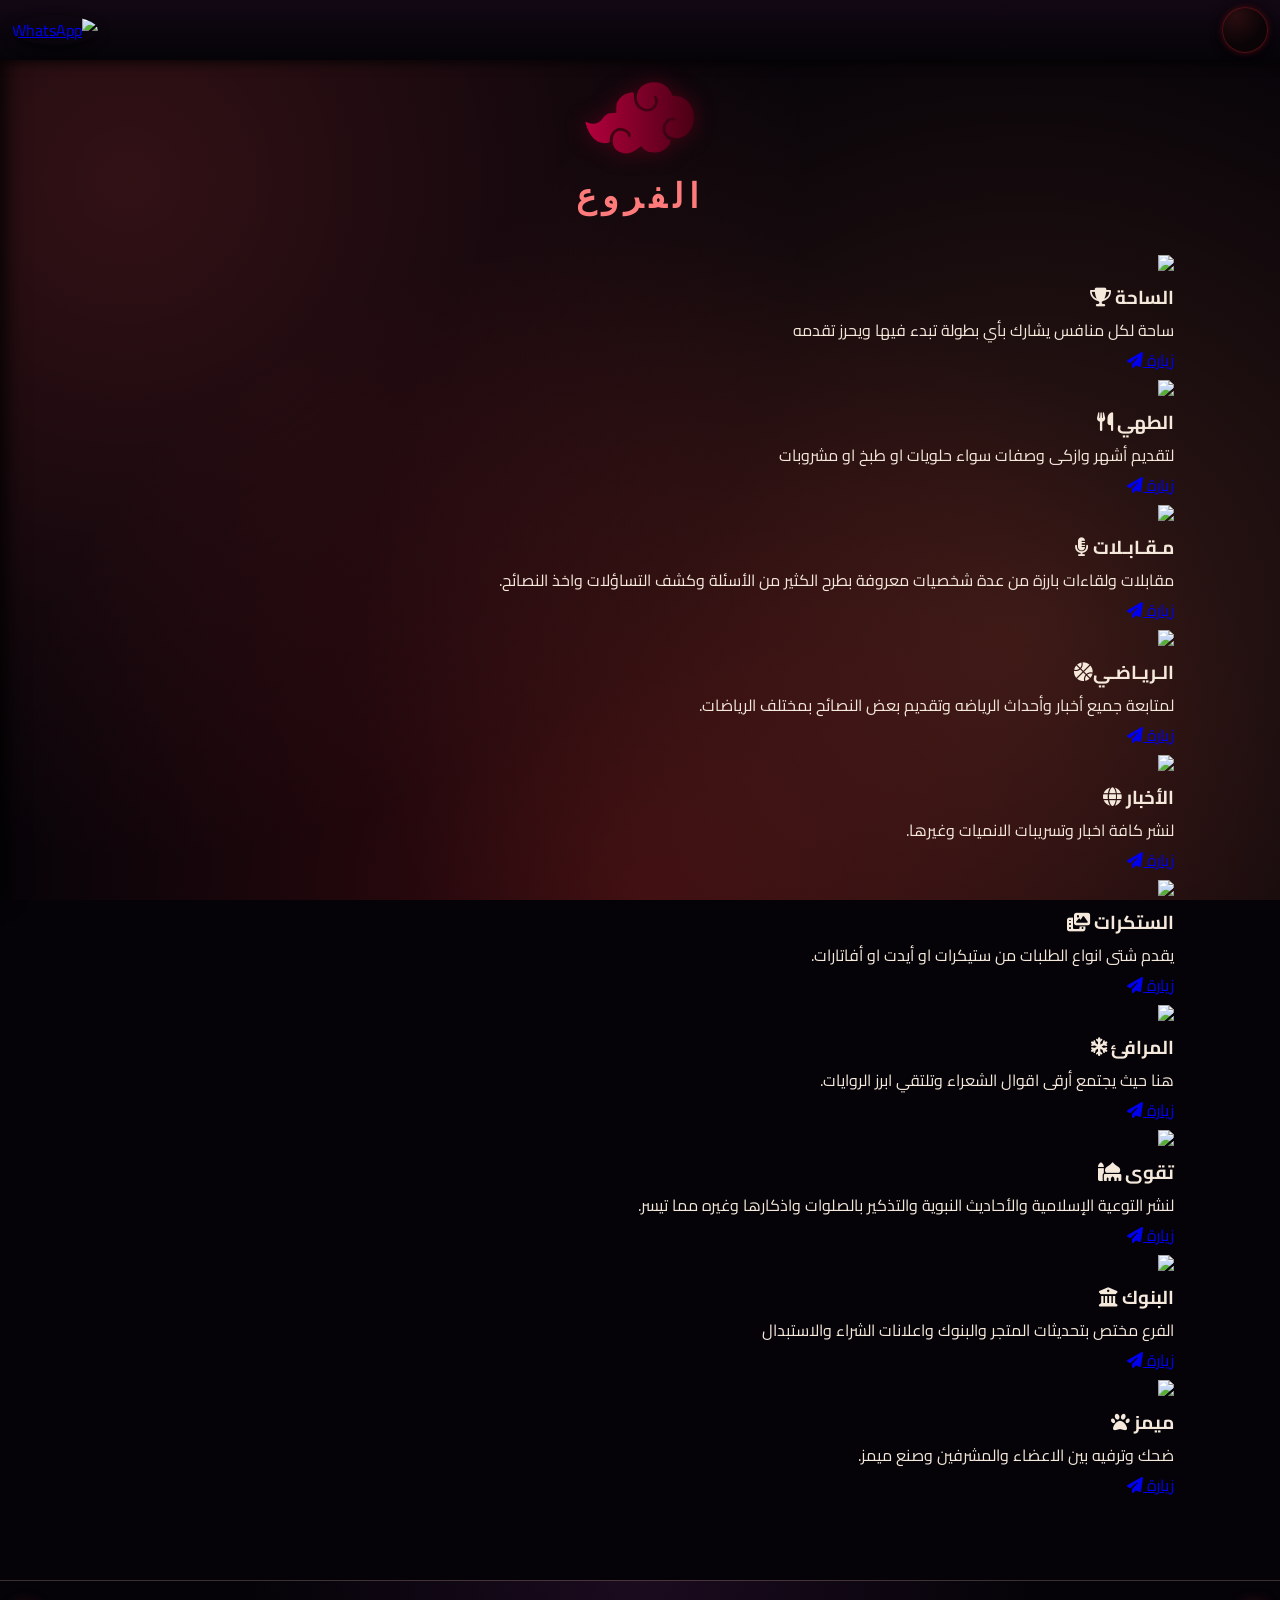
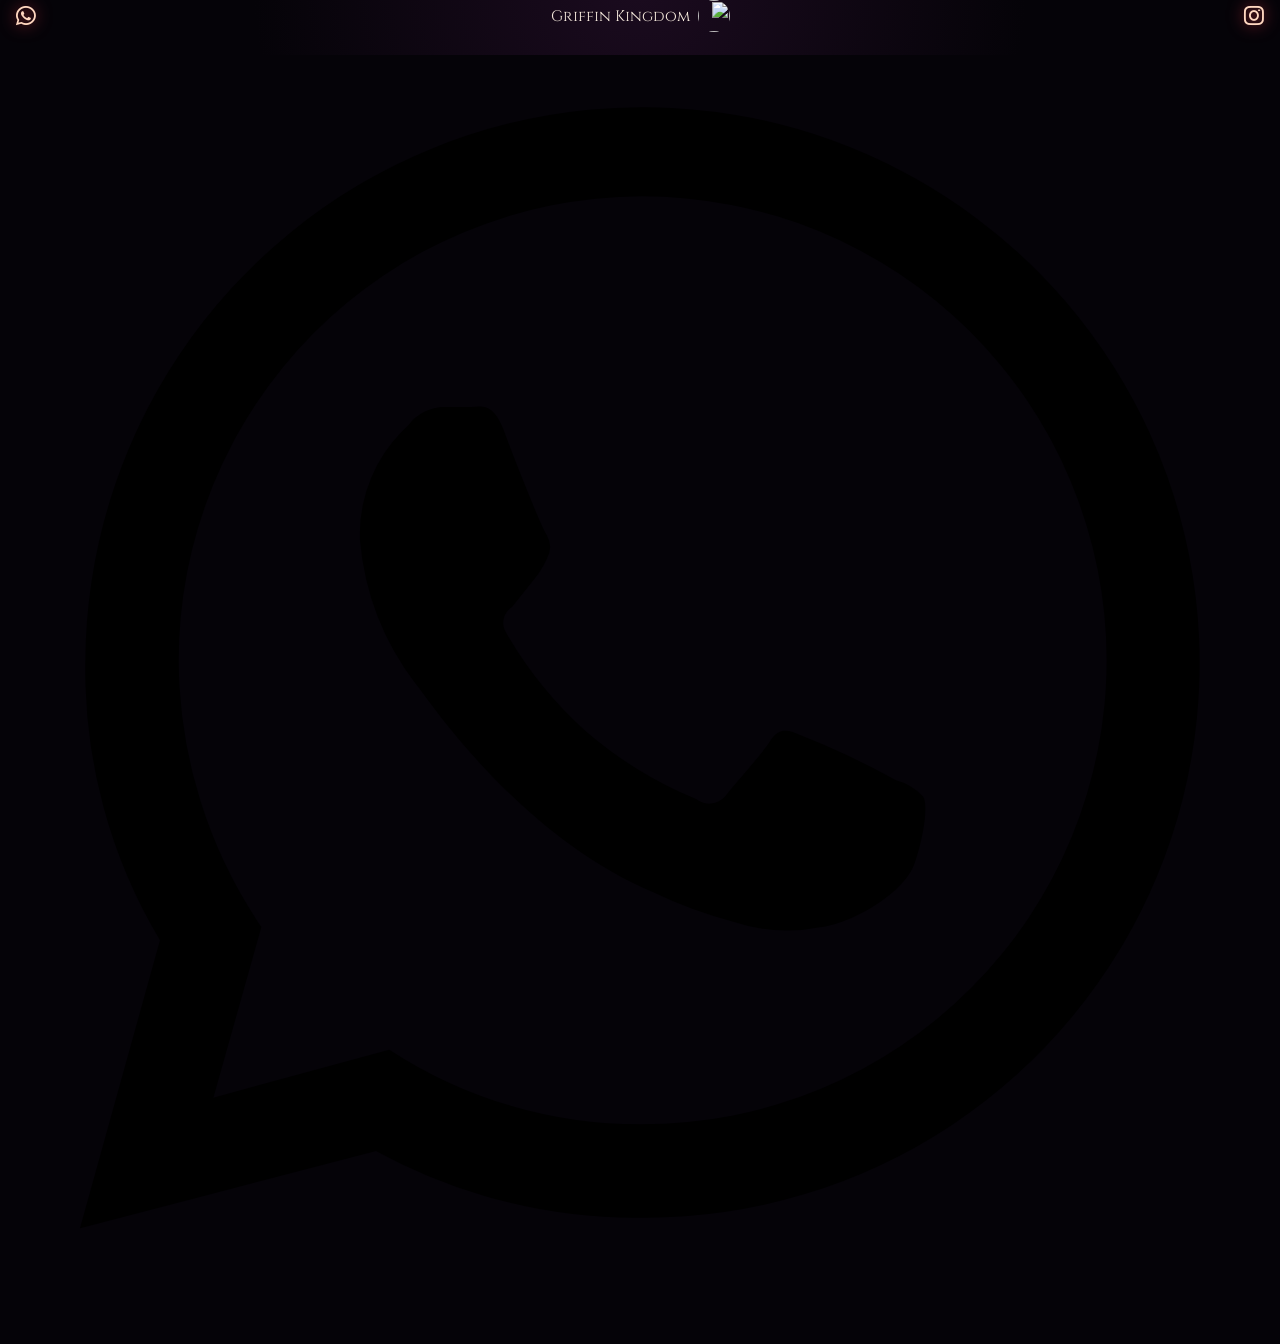
==== branches.html @ 8bc4d612 "Add files via upload" ====
<!DOCTYPE html>
<html lang="ar" dir="rtl">
<head>
  <meta charset="UTF-8" />
  <title>فروعنا - Griffin Kingdom</title>
  <meta name="viewport" content="width=device-width, initial-scale=1.0" />

  <link href="https://fonts.googleapis.com/css2?family=Cinzel:wght@400;700;900&family=Cairo:wght@300;500;700&display=swap" rel="stylesheet">
  <link rel="stylesheet" href="https://cdnjs.cloudflare.com/ajax/libs/font-awesome/6.5.1/css/all.min.css">
  <link rel="stylesheet" href="style.css" />
  
  <link href="https://fonts.googleapis.com/css2?family=Cairo:wght@300;500;700&display=swap" rel="stylesheet">
  
  <link href="https://fonts.googleapis.com/css2?family=Cinzel:wght@400;700;900&display=swap" rel="stylesheet">
  
  <link href="https://fonts.googleapis.com/css2?family=Tajawal:wght@400;500;600;700&display=swap" rel="stylesheet">
  
  <link href="https://fonts.googleapis.com/css2?family=IBM+Plex+Sans+Arabic:wght@300;400;500;600;700&display=swap" rel="stylesheet">
</head>
<body>

  <!-- خلفية الشرار -->
  <canvas id="embers-canvas"></canvas>

  <!-- الشريط العلوي -->
  <header class="top-bar">

  <!-- زر القائمة يمين -->
  <button id="menu-toggle" class="icon-btn ancient-btn">
    <span class="bar"></span><span class="bar"></span><span class="bar"></span>
  </button>

  <!-- الشعار في المنتصف -->
  <!-- شعار SVG الجديد -->
<div class="top-logo-svg-wrapper">
  <svg class="top-logo-svg" viewBox="0 0 677 369" xmlns="http://www.w3.org/2000/svg" preserveAspectRatio="xMidYMid meet">

    <g transform="translate(0,369) scale(0.1,-0.1)" fill="url(#griffinLogoGradient)" stroke="none">
      <!-- كل الـ paths هنا -->
      <path d="M1065 3261 c23 -106 106 -252 189 -331 25 -24 42 -48 39 -56 -3 -8 0
-14 6 -14 6 0 11 -9 11 -21 0 -19 -4 -20 -47 -15 -53 6 -110 9 -163 7 l-35 -2
26 -14 c27 -15 43 -40 34 -54 -8 -14 -117 -32 -175 -30 -72 2 -148 -17 -185
-47 -24 -19 -26 -22 -8 -18 26 7 91 -12 116 -34 17 -15 24 -52 9 -52 -4 0 -31
-20 -61 -44 -30 -25 -69 -47 -89 -51 -37 -7 -102 -50 -102 -67 0 -7 15 -8 38
-5 79 13 83 -39 7 -87 -89 -56 -210 -186 -137 -147 29 15 92 14 92 -1 0 -7
-16 -35 -35 -63 -20 -27 -43 -61 -52 -75 -10 -14 -30 -40 -46 -59 -53 -62
-118 -211 -124 -282 l-5 -64 27 41 c43 64 107 93 134 61 13 -17 0 -132 -23
-196 -19 -52 -20 -190 -2 -241 l13 -34 6 33 c9 43 44 101 62 101 20 0 35 -54
50 -188 14 -118 41 -208 72 -242 11 -12 13 -10 13 13 0 34 25 97 39 97 13 0
44 -45 65 -95 38 -88 68 -142 102 -182 41 -49 58 -55 44 -17 -15 38 -12 84 5
90 10 4 49 -28 116 -95 55 -56 119 -111 141 -122 l41 -21 -7 24 c-3 12 -9 36
-13 52 -5 26 -4 28 13 21 10 -4 41 -14 68 -21 27 -8 64 -23 83 -34 40 -23 147
-60 176 -60 20 0 20 1 -1 23 -38 40 -29 46 61 41 45 -2 100 -8 122 -14 46 -11
128 -13 138 -3 4 3 -2 12 -13 20 -26 18 -26 33 0 33 19 0 116 29 165 49 78 32
128 45 181 49 57 3 64 1 97 -27 22 -20 37 -44 41 -67 6 -28 10 -33 20 -25 23
19 56 125 56 177 -1 55 -14 124 -27 133 -4 3 -9 20 -10 36 -6 75 -12 117 -23
151 -8 22 -10 65 -8 105 3 38 2 66 -3 63 -4 -2 -1 18 7 46 8 28 13 54 10 58
-5 9 28 142 43 169 23 43 76 82 116 85 l40 3 -39 24 c-43 27 -126 32 -153 9
-13 -10 -18 -8 -34 11 -25 30 -24 41 2 41 12 0 19 5 17 13 -7 19 -32 14 -42
-8 -6 -15 -19 -21 -48 -21 -25 -1 -47 -9 -62 -23 -24 -22 -79 -28 -106 -11
-24 15 -2 24 27 11 24 -10 26 -10 11 2 -27 21 -22 24 31 19 43 -4 49 -2 54 17
6 25 -3 33 -23 20 -18 -11 -43 -12 -36 -1 8 13 -197 2 -226 -13 -16 -8 -26 -9
-25 -3 1 6 -4 13 -11 15 -7 3 -10 -1 -7 -9 4 -10 -17 -14 -96 -16 -103 -2
-162 9 -230 43 l-34 18 19 -22 c11 -11 25 -21 32 -21 7 0 15 -8 19 -19 3 -11
23 -23 51 -31 24 -7 47 -17 50 -21 3 -5 14 -9 25 -9 12 0 17 4 13 11 -3 6 0
15 7 20 22 14 33 10 19 -6 -10 -12 -9 -15 6 -16 11 0 4 -6 -16 -13 -65 -23
-165 25 -233 112 -37 48 -36 18 2 -56 37 -71 71 -109 143 -155 31 -19 59 -40
62 -46 4 -6 25 -11 47 -11 21 0 39 -4 39 -9 0 -5 9 -11 20 -14 11 -3 23 -13
26 -24 4 -10 13 -25 20 -33 19 -22 27 -147 11 -157 -7 -4 -17 -26 -22 -48 -6
-22 -14 -40 -20 -40 -5 0 -23 -9 -39 -20 -15 -10 -43 -20 -60 -21 -17 -2 -43
-7 -56 -12 -29 -11 -172 -3 -165 9 3 4 -20 13 -50 19 -30 6 -61 18 -69 26 -8
8 -20 14 -26 14 -6 0 -8 5 -5 10 3 6 1 10 -6 10 -19 0 -79 44 -76 55 2 5 -18
27 -45 48 -26 21 -45 43 -42 48 3 6 -6 28 -20 50 -15 22 -24 44 -21 49 3 5 -6
28 -21 51 -18 29 -22 44 -15 49 9 5 9 18 0 51 -6 24 -13 69 -15 99 -2 30 -6
60 -9 67 -2 6 0 13 5 15 4 2 10 23 12 48 3 28 9 44 16 43 7 -2 12 8 12 21 0
36 18 78 30 71 7 -4 20 14 32 43 12 28 26 48 33 46 6 -3 26 16 44 41 22 31 38
44 48 41 8 -4 31 7 51 22 53 41 61 45 75 34 9 -7 40 -1 104 21 74 25 98 29
120 21 37 -13 35 -24 -13 -52 l-39 -24 88 6 c72 5 87 4 87 -8 0 -8 -4 -18 -10
-21 -27 -17 -4 -22 48 -10 31 8 58 10 60 5 2 -4 17 -4 35 1 53 16 102 2 147
-42 48 -47 54 -82 24 -141 -14 -27 -14 -28 12 -18 58 22 118 66 155 112 21 28
39 54 39 59 0 5 5 8 11 7 6 -2 21 10 32 25 18 24 22 42 22 107 0 69 -3 81 -22
98 -13 11 -23 30 -24 43 0 13 -4 33 -9 44 -8 18 -9 17 -9 -7 -1 -24 -5 -28
-32 -28 -16 0 -28 4 -25 9 3 5 -5 16 -19 25 -14 9 -25 22 -25 28 0 6 -11 26
-25 44 -14 18 -25 42 -25 53 0 23 -16 28 -23 9 -5 -14 -37 52 -37 75 0 10 -9
13 -28 11 -31 -3 -61 27 -77 75 -5 17 -9 20 -15 11 -6 -10 -17 -6 -45 18 -19
18 -41 32 -48 32 -7 0 -8 -3 -2 -8 6 -4 21 -20 35 -37 l25 -29 -43 33 c-46 36
-62 59 -62 90 0 14 -6 21 -20 21 -23 0 -26 -10 -7 -29 16 -17 -92 36 -116 57
-9 8 -29 17 -43 18 -14 2 -53 19 -86 38 -32 20 -56 30 -52 23 4 -6 -2 -3 -14
7 -25 22 -28 30 -8 23 8 -3 -2 17 -22 44 l-37 49 -3 -33 c-3 -35 52 -167 69
-167 12 0 59 -49 59 -62 0 -4 -12 -6 -27 -3 -24 5 -24 4 6 -10 45 -20 37 -26
-16 -12 -36 9 -46 18 -63 54 -11 24 -24 43 -29 43 -15 0 -22 -18 -10 -25 5 -4
8 -13 5 -21 -3 -8 1 -14 11 -14 9 0 14 -3 10 -6 -9 -9 -68 7 -61 17 3 5 -2 9
-10 9 -8 0 -21 12 -28 28 -8 17 -36 39 -77 61 -64 34 -189 150 -245 226 l-28
40 7 -34z m590 -271 c3 -6 -1 -7 -9 -4 -18 7 -21 14 -7 14 6 0 13 -4 16 -10z
m48 -69 c13 -11 17 -24 13 -43 -3 -15 -1 -30 4 -33 6 -3 10 -11 10 -16 0 -6
-17 -1 -37 11 -28 15 -44 35 -61 73 -12 29 -22 56 -22 60 0 9 63 -26 93 -52z
m56 -1 c38 -19 90 -71 92 -93 6 -43 7 -77 3 -77 -3 0 -27 14 -54 32 -40 26
-50 39 -55 68 -3 20 -12 49 -20 63 -17 32 -15 33 34 7z m137 -91 c8 -17 13
-36 11 -42 -3 -10 -47 62 -47 78 0 13 21 -8 36 -36z m54 -54 c11 -13 10 -14
-4 -9 -9 3 -16 10 -16 15 0 13 6 11 20 -6z m120 -30 c19 -19 31 -35 26 -35 -4
0 -23 16 -43 35 -20 19 -32 35 -26 35 5 0 24 -16 43 -35z m-54 8 c20 -27 16
-38 -6 -18 -20 18 -26 35 -14 35 4 0 13 -8 20 -17z m30 -69 c10 -7 17 -14 14
-17 -3 -3 -15 -1 -26 6 -61 36 -93 59 -97 71 -3 8 16 0 42 -18 27 -17 57 -36
67 -42z m-354 -10 c26 -13 53 -21 60 -19 17 7 56 -21 45 -31 -15 -15 -191 60
-218 93 -13 15 33 -3 113 -43z m202 41 c4 -13 2 -14 -14 -5 -23 13 -26 20 -6
20 8 0 16 -7 20 -15z m-797 -11 c-3 -3 -12 -4 -19 -1 -8 3 -5 6 6 6 11 1 17
-2 13 -5z m984 -11 c13 -16 12 -17 -3 -4 -17 13 -22 21 -14 21 2 0 10 -8 17
-17z m-1021 3 c0 -2 -9 -6 -20 -9 -11 -3 -18 -1 -14 4 5 9 34 13 34 5z m1133
-74 c10 -5 40 -63 35 -68 -2 -2 -21 19 -41 46 -21 28 -42 50 -47 50 -6 0 -10
9 -10 21 0 18 4 16 28 -13 15 -18 30 -35 35 -36z m-40 0 c9 -8 17 -23 17 -34
0 -10 5 -18 10 -18 6 0 10 -7 10 -16 0 -13 -2 -13 -13 -2 -7 7 -21 25 -31 40
-10 15 -21 26 -26 23 -4 -2 -17 9 -29 26 l-23 30 34 -17 c18 -9 41 -23 51 -32z
m-738 32 c22 -9 0 -24 -34 -24 -20 0 -21 2 -11 15 14 17 21 18 45 9z m-375
-16 c0 -11 -12 -10 -30 2 -12 7 -10 9 8 7 12 0 22 -5 22 -9z m58 5 c-10 -2
-26 -2 -35 0 -10 3 -2 5 17 5 19 0 27 -2 18 -5z m97 -3 c3 -6 -1 -7 -9 -4 -18
7 -21 14 -7 14 6 0 13 -4 16 -10z m96 -47 c-40 -17 -51 -10 -26 17 14 16 21
17 39 8 20 -11 20 -12 -13 -25z m-51 13 c0 -3 -4 -8 -10 -11 -5 -3 -10 -1 -10
4 0 6 5 11 10 11 6 0 10 -2 10 -4z m-60 -36 c-20 -13 -33 -13 -25 0 3 6 14 10
23 10 15 0 15 -2 2 -10z m30 -84 c-7 -39 -15 -65 -17 -58 -3 7 1 45 8 85 6 39
14 66 17 58 2 -8 -1 -46 -8 -85z m750 84 c0 -5 6 -10 13 -10 7 0 23 -13 35
-30 14 -18 40 -35 70 -45 36 -12 39 -14 13 -10 -43 6 -101 42 -101 61 0 9 -5
12 -10 9 -6 -4 -8 -11 -5 -16 8 -12 3 -11 -36 6 -28 11 -30 14 -12 15 16 0 21
4 17 15 -4 8 -1 15 5 15 6 0 11 -4 11 -10z m-800 -20 c12 -8 9 -10 -13 -10
-16 0 -26 4 -22 10 8 12 16 12 35 0z m200 6 c0 -3 -4 -8 -10 -11 -5 -3 -10 -1
-10 4 0 6 5 11 10 11 6 0 10 -2 10 -4z m758 -14 c3 -9 -2 -13 -14 -10 -9 1
-19 9 -22 16 -3 9 2 13 14 10 9 -1 19 -9 22 -16z m-440 -33 c42 -1 68 -4 57
-7 l-20 -5 20 -9 c13 -5 -2 -7 -42 -3 -34 2 -77 12 -95 20 -18 8 -25 13 -15
10 10 -3 53 -6 95 -6z m613 -6 c13 -16 12 -17 -3 -4 -10 7 -18 15 -18 17 0 8
8 3 21 -13z m-26 -13 c-3 -5 5 -10 17 -12 12 -2 23 -9 26 -15 7 -22 -21 -14
-58 16 -34 29 -34 29 -7 24 15 -3 25 -9 22 -13z m-1209 -26 c-4 -9 -9 -15 -11
-12 -3 3 -3 13 1 22 4 9 9 15 11 12 3 -3 3 -13 -1 -22z m71 6 c-31 -25 -36
-25 -30 -2 2 10 15 19 30 20 l26 2 -26 -20z m1228 -44 c11 -8 26 -12 35 -9 12
4 12 3 1 -5 -9 -7 -10 -12 -2 -16 6 -4 11 -12 11 -17 0 -6 -14 1 -31 15 -17
14 -35 26 -40 26 -5 0 -9 5 -9 10 0 14 13 12 35 -4z m-191 -11 c4 -13 2 -14
-14 -5 -23 13 -26 20 -6 20 8 0 16 -7 20 -15z m-1104 -7 c0 -20 -16 -41 -28
-37 -6 3 -6 13 -1 27 9 23 29 30 29 10z m1193 -9 c4 -16 3 -18 -9 -8 -7 6 -11
15 -8 20 8 13 11 11 17 -12z m-1269 -136 c12 -10 29 -38 37 -63 9 -27 23 -49
37 -56 19 -9 20 -13 8 -17 -10 -4 -22 3 -32 18 -9 14 -23 25 -30 25 -8 0 -14
10 -14 22 0 12 -10 32 -21 44 -27 29 -38 89 -25 134 11 34 11 34 14 -27 2 -51
7 -66 26 -80z m836 127 c0 -12 -66 -30 -105 -29 -23 1 -18 4 23 14 30 7 56 16
59 19 10 9 23 7 23 -4z m-572 -45 c-3 -3 -9 2 -12 12 -6 14 -5 15 5 6 7 -7 10
-15 7 -18z m62 21 c0 -3 -4 -8 -10 -11 -5 -3 -10 -1 -10 4 0 6 5 11 10 11 6 0
10 -2 10 -4z m-80 -56 c-6 -11 -13 -20 -16 -20 -2 0 0 9 6 20 6 11 13 20 16
20 2 0 0 -9 -6 -20z m669 17 c-2 -1 -13 -9 -24 -17 -19 -14 -19 -14 -6 3 7 9
18 17 24 17 6 0 8 -1 6 -3z m-1008 -68 c-13 -11 -26 -17 -29 -14 -8 8 20 35
37 35 12 -1 11 -5 -8 -21z m-10 -142 c-10 -9 -11 -8 -5 6 3 10 9 15 12 12 3
-3 0 -11 -7 -18z m198 -69 c-1 -24 -3 -27 -6 -10 -2 12 -9 22 -14 22 -5 0 -9
5 -9 10 0 6 7 10 15 10 11 0 15 -10 14 -32z m-52 -120 c-3 -8 -6 -5 -6 6 -1
11 2 17 5 13 3 -3 4 -12 1 -19z m23 -53 c0 -5 -5 -3 -10 5 -5 8 -10 20 -10 25
0 6 5 3 10 -5 5 -8 10 -19 10 -25z m993 -86 c-8 -8 -16 -8 -30 0 -17 11 -17
11 2 9 13 -2 19 2 17 12 -3 12 -1 13 9 3 10 -10 10 -16 2 -24z m97 11 c-14
-11 -34 -20 -44 -20 -18 0 -18 1 -3 18 9 10 29 18 44 20 l28 2 -25 -20z
m-1117 -20 c3 -11 1 -18 -4 -14 -5 3 -9 12 -9 20 0 20 7 17 13 -6z m897 -4 c0
-11 -19 -15 -25 -6 -3 5 1 10 9 10 9 0 16 -2 16 -4z m87 -13 c7 -19 -32 -34
-59 -23 -22 10 -22 10 -1 6 13 -2 28 3 35 12 10 12 10 14 1 8 -8 -4 -13 -2
-13 4 0 15 32 9 37 -7z m-906 -21 c16 -28 16 -29 -7 -24 -17 3 -24 11 -24 28
0 32 11 30 31 -4z m988 17 c22 -8 29 -14 21 -19 -14 -9 -67 6 -76 21 -7 12 16
11 55 -2z m261 -49 c-19 -10 -46 -17 -60 -14 -14 2 -19 1 -12 -2 17 -8 15 -27
-3 -21 -8 4 -17 2 -20 -3 -3 -4 1 -10 7 -12 17 -6 -50 -83 -71 -83 -9 0 -22
12 -29 28 -7 15 -24 35 -38 43 -13 9 -22 20 -19 24 6 10 55 4 68 -9 6 -6 15
-11 21 -11 6 0 5 5 -1 11 -20 20 41 62 80 57 18 -3 43 -2 57 3 46 13 55 8 20
-11z m-457 -7 c-7 -2 -21 -2 -30 0 -10 3 -4 5 12 5 17 0 24 -2 18 -5z m157
-28 c22 -11 30 -12 34 -2 3 6 3 2 0 -10 -3 -13 -1 -23 5 -23 6 0 11 -5 11 -12
0 -6 -12 0 -27 15 -16 14 -39 30 -53 36 -14 5 -19 10 -12 10 7 1 26 -6 42 -14z
m-983 -81 c-5 -5 -57 68 -57 81 0 4 14 -11 31 -34 17 -24 29 -45 26 -47z m43
9 c0 9 5 17 10 17 6 0 10 -8 10 -17 0 -14 2 -15 9 -5 6 10 10 10 20 -1 10 -12
5 -16 -26 -20 -45 -5 -49 -3 -56 43 l-6 35 19 -35 c12 -22 19 -29 20 -17z
m1029 3 c-3 -3 -11 5 -18 17 -13 21 -12 21 5 5 10 -10 16 -20 13 -22z m-1239
-48 c0 -18 -2 -20 -9 -8 -6 8 -7 18 -5 22 9 14 14 9 14 -14z m1238 -3 c-3 -3
-9 2 -12 12 -6 14 -5 15 5 6 7 -7 10 -15 7 -18z m-998 -88 c0 6 -5 15 -11 18
-6 4 -8 13 -5 20 2 7 0 17 -6 23 -24 24 38 -2 65 -26 l27 -26 -22 -13 c-13 -7
-32 -12 -43 -13 -23 0 -88 63 -98 95 -4 11 16 -5 43 -35 27 -30 50 -50 50 -43z
m1250 59 c0 -2 -9 -6 -20 -9 -11 -3 -18 -1 -14 4 5 9 34 13 34 5z m-1450 -33
c-16 -43 -33 -73 -41 -73 -5 0 4 23 18 50 29 55 38 64 23 23z m203 -86 c8 8
38 -17 32 -26 -2 -4 2 -8 10 -8 10 0 11 5 4 19 -11 21 1 24 20 6 11 -10 13
-10 7 0 -12 20 11 14 41 -12 l28 -25 -23 -23 -22 -23 -56 30 c-30 16 -62 40
-70 53 -15 22 -14 23 4 13 11 -6 22 -8 25 -4z m-166 -34 c-3 -10 -5 -4 -5 12
0 17 2 24 5 18 2 -7 2 -21 0 -30z m53 13 c0 -3 -4 -8 -10 -11 -5 -3 -10 -1
-10 4 0 6 5 11 10 11 6 0 10 -2 10 -4z m1128 -8 c8 -8 15 -8 27 2 15 12 16 10
9 -24 l-7 -39 33 5 c30 5 31 4 15 -9 -11 -7 -23 -13 -28 -13 -4 0 -5 -5 -1
-12 4 -7 3 -8 -4 -4 -14 9 -32 -33 -32 -72 0 -15 7 -38 16 -50 21 -31 9 -41
-17 -15 -24 23 -34 123 -12 123 10 0 30 77 21 84 -1 1 -14 10 -28 19 -13 9
-20 17 -14 17 5 0 15 -5 22 -12z m-1078 -29 c0 -5 -4 -9 -10 -9 -5 0 -10 7
-10 16 0 8 5 12 10 9 6 -3 10 -10 10 -16z m-73 -11 c-4 -12 -1 -29 6 -37 6 -9
7 -13 2 -8 -4 4 -16 0 -25 -8 -17 -15 -17 -13 -3 30 16 46 30 63 20 23z m326
-36 c27 -12 56 -22 65 -22 12 0 9 -7 -13 -25 -38 -31 -43 -31 -55 0 -5 14 -13
24 -17 23 -19 -3 -43 16 -43 34 0 11 3 18 8 16 4 -2 29 -14 55 -26z m-273 -8
c0 -8 -4 -12 -10 -9 -5 3 -10 10 -10 16 0 5 5 9 10 9 6 0 10 -7 10 -16z m60
-5 c0 -15 -4 -19 -16 -15 -9 3 -18 6 -20 6 -2 0 -4 7 -4 15 0 8 9 15 20 15 14
0 20 -7 20 -21z m135 -19 c17 -8 32 -17 35 -20 3 -3 18 -12 33 -20 16 -8 24
-16 19 -18 -17 -5 -119 47 -126 64 -3 8 -2 13 2 12 4 -2 21 -10 37 -18z m-88
-47 c5 18 18 23 27 8 4 -5 0 -12 -6 -14 -9 -3 -4 -13 14 -29 15 -12 30 -36 33
-53 4 -23 3 -25 -4 -10 -13 31 -47 57 -68 53 -21 -4 -23 -47 -6 -161 13 -95
-10 -68 -27 31 l-12 73 -24 -16 c-39 -25 -43 -17 -10 19 22 22 37 53 46 92
l14 58 10 -35 c6 -23 11 -28 13 -16z m293 -14 c36 -11 37 -12 26 -41 -11 -30
-12 -30 -66 -24 -55 7 -116 36 -92 44 7 2 24 -3 37 -12 28 -18 39 -20 30 -6
-3 6 2 10 12 10 17 1 17 1 1 11 -10 5 -18 14 -18 19 0 13 24 13 70 -1z m90 7
c0 -2 -7 -7 -16 -10 -8 -3 -12 -2 -9 4 6 10 25 14 25 6z m310 -87 c-20 -48
-28 -33 -11 20 11 33 17 43 19 29 2 -11 -2 -33 -8 -49z m-232 21 c-29 -59 -65
-74 -135 -60 -38 8 -52 15 -45 22 7 7 20 7 42 0 33 -12 90 -6 90 9 0 5 -8 9
-18 9 -11 0 -27 9 -38 21 l-19 21 48 -7 c30 -5 47 -4 47 3 0 9 13 16 41 21 4
0 -2 -17 -13 -39z m100 -52 c-23 -23 -37 -28 -80 -28 -28 0 -48 3 -45 7 4 3
24 6 45 5 21 -1 47 5 58 13 10 9 15 15 9 14 -22 -3 -29 2 -15 11 12 8 9 10
-12 10 -40 0 -35 18 7 26 19 3 38 11 42 18 5 6 10 -1 14 -19 5 -25 1 -35 -23
-57z m-443 42 c3 -5 1 -10 -4 -10 -6 0 -11 5 -11 10 0 6 2 10 4 10 3 0 8 -4
11 -10z m1100 -20 c3 -5 1 -10 -4 -10 -6 0 -11 5 -11 10 0 6 2 10 4 10 3 0 8
-4 11 -10z m-1041 -36 c9 -8 14 -20 10 -25 -7 -12 -24 -1 -24 16 0 7 -10 16
-22 18 -23 4 -23 4 -1 6 12 0 29 -6 37 -15z m-75 -54 c0 -9 -4 -8 -9 5 -5 11
-9 27 -9 35 0 9 4 8 9 -5 5 -11 9 -27 9 -35z m1123 26 c12 12 15 -23 3 -39
-11 -15 -14 -12 -23 25 -9 36 -9 40 2 26 7 -10 15 -15 18 -12z m-1352 10 c0
-2 -7 -9 -15 -16 -13 -11 -14 -10 -9 4 5 14 24 23 24 12z m435 -6 c3 -5 1 -10
-4 -10 -6 0 -11 5 -11 10 0 6 2 10 4 10 3 0 8 -4 11 -10z m-35 -20 c23 -23 25
-30 8 -30 -14 0 -48 30 -48 42 0 14 19 9 40 -12z m766 8 c5 -8 1 -9 -11 -5
-11 5 -31 0 -51 -12 -19 -11 -34 -16 -34 -11 0 5 9 12 20 15 11 4 18 9 16 13
-2 4 9 8 25 9 15 1 31 -3 35 -9z m-319 -20 c-3 -8 -6 -5 -6 6 -1 11 2 17 5 13
3 -3 4 -12 1 -19z m-331 -20 c4 -5 -6 -8 -22 -6 -15 2 -29 8 -31 14 -5 14 44
6 53 -8z m89 1 c4 -6 5 -13 2 -16 -8 -7 -47 7 -47 18 0 13 37 11 45 -2z m391
-26 c-11 -11 -17 4 -9 23 7 18 8 18 11 1 2 -10 1 -21 -2 -24z m-196 17 c0 -5
-2 -10 -4 -10 -3 0 -8 5 -11 10 -3 6 -1 10 4 10 6 0 11 -4 11 -10z m-95 -10
c3 -5 2 -10 -4 -10 -5 0 -13 5 -16 10 -3 6 -2 10 4 10 5 0 13 -4 16 -10z
m-361 -16 c3 -8 2 -12 -4 -9 -6 3 -10 10 -10 16 0 14 7 11 14 -7z m106 -15
c12 -16 20 -32 17 -35 -2 -3 -14 11 -25 31 -26 43 -21 46 8 4z m433 19 c9 -7
25 -30 35 -50 l19 -37 -24 16 c-13 9 -22 22 -19 29 3 8 -1 14 -8 14 -7 0 -21
9 -31 20 -14 16 -15 20 -3 20 8 0 22 -6 31 -12z m508 -15 c11 -30 -2 -29 -25
3 -17 24 -17 26 -1 22 10 -1 21 -13 26 -25z m-832 -18 c19 -19 30 -35 25 -35
-5 0 -24 16 -43 35 -18 19 -29 35 -24 35 4 0 23 -16 42 -35z m-599 10 c0 -8
-4 -15 -10 -15 -5 0 -7 7 -4 15 4 8 8 15 10 15 2 0 4 -7 4 -15z m181 -81 c-5
-21 -9 -30 -10 -19 -1 24 10 67 15 62 3 -2 0 -22 -5 -43z m905 -18 c10 -8 15
-18 11 -22 -4 -4 -17 2 -29 14 -25 25 -13 30 18 8z"></path>
      <path d="M1340 1276 c0 -2 7 -7 16 -10 8 -3 12 -2 9 4 -6 10 -25 14 -25 6z"></path>
      <path d="M1437 1169 c7 -7 15 -10 18 -7 3 3 -2 9 -12 12 -14 6 -15 5 -6 -5z"></path>
      <path d="M2646 3139 c-16 -79 -13 -145 10 -201 13 -32 24 -69 24 -83 0 -17 12
-38 35 -59 19 -19 35 -43 35 -54 0 -13 11 -26 28 -34 16 -8 28 -23 30 -37 2
-13 20 -39 39 -57 19 -18 32 -38 28 -44 -19 -30 -115 8 -172 68 l-35 37 5 -30
c11 -58 48 -124 97 -174 28 -28 50 -55 50 -60 0 -6 9 -15 19 -21 11 -5 29 -23
41 -40 16 -23 19 -34 11 -49 -9 -17 -16 -18 -45 -10 -19 5 -47 16 -63 24 -15
8 -29 12 -32 10 -6 -7 44 -76 83 -113 19 -18 38 -41 41 -52 3 -10 15 -22 26
-25 10 -4 19 -13 19 -20 0 -8 11 -20 24 -27 28 -15 82 -78 68 -78 -6 0 -13
-12 -15 -27 -3 -24 -4 -23 -6 7 -1 39 -21 74 -52 91 -21 11 -21 9 -18 -118 2
-70 0 -133 -4 -140 -4 -7 -1 -26 8 -44 12 -23 14 -38 7 -59 -6 -15 -8 -68 -6
-116 5 -109 -4 -129 -40 -94 -15 13 -26 29 -26 37 0 7 -5 13 -11 13 -20 0 -4
-111 24 -166 13 -27 28 -59 31 -71 11 -34 -17 -29 -49 8 -14 17 -28 29 -31 27
-10 -11 10 -91 30 -121 40 -59 57 -121 55 -197 -3 -89 -15 -127 -65 -197 -52
-73 -91 -111 -137 -133 l-38 -17 30 -13 c30 -12 113 -10 189 6 25 5 32 3 32
-10 0 -17 25 -22 35 -6 3 5 12 7 19 4 7 -3 29 4 47 15 52 32 79 27 120 -21
l36 -42 29 43 c25 38 31 42 58 38 17 -2 46 -11 65 -18 21 -9 35 -10 38 -4 4
13 94 11 121 -4 29 -15 142 -13 171 3 24 13 24 14 -15 14 -47 1 -94 17 -94 33
0 7 7 8 18 4 45 -19 55 -16 22 8 -19 13 -48 43 -65 66 -17 23 -38 41 -50 41
-39 0 -90 20 -102 39 -13 21 -1 24 26 6 8 -5 25 -9 38 -10 37 -1 23 25 -20 40
-40 14 -71 35 -62 43 2 3 11 -1 19 -7 10 -9 16 -9 21 -1 5 8 15 4 32 -12 l25
-23 -8 30 c-9 41 -9 40 -49 59 -19 9 -35 22 -35 27 0 6 16 1 35 -11 l36 -22
-5 93 c-3 52 -5 100 -5 107 -1 7 -5 11 -10 8 -5 -4 -5 10 -1 32 5 20 11 106
14 191 3 84 7 156 10 159 3 2 69 5 148 5 160 1 182 -6 204 -58 7 -19 18 -36
23 -39 21 -13 22 -65 2 -111 -21 -47 -15 -55 25 -32 50 28 108 129 121 210 5
37 7 38 20 22 12 -17 13 -16 13 17 0 19 -7 52 -15 72 -18 42 -15 50 29 77 l31
19 -55 1 c-30 1 -47 3 -37 6 14 4 16 8 7 18 -10 12 -6 13 22 5 l33 -10 -24 19
-24 18 27 45 c29 49 38 104 10 58 -8 -14 -13 -17 -10 -7 3 9 1 17 -4 17 -6 0
-10 21 -10 46 0 30 -4 43 -11 38 -6 -3 -15 0 -20 7 -6 10 -9 6 -9 -13 0 -15
-5 -30 -10 -33 -7 -4 -8 12 -4 47 4 37 2 63 -9 88 l-15 35 -1 -41 c-1 -44 -35
-99 -74 -121 -32 -18 -35 -16 -39 18 l-3 31 -39 -31 c-50 -40 -66 -40 -66 2 0
24 -3 28 -10 17 -5 -8 -10 -11 -10 -7 0 4 -17 -4 -37 -18 -21 -14 -47 -25 -58
-25 -11 0 -37 -13 -56 -30 -30 -24 -49 -30 -105 -35 l-69 -7 25 22 c14 11 34
26 45 32 l20 11 -20 -23 -20 -23 30 15 c17 9 39 14 49 12 11 -1 28 3 39 11 18
13 16 14 -29 17 -47 3 -49 4 -49 33 0 35 -24 45 -49 20 -9 -9 -16 -12 -16 -7
0 6 16 24 36 41 19 17 32 36 29 41 -4 6 -1 26 5 45 6 19 8 40 4 47 -8 13 -7
67 2 129 l5 36 72 7 c92 9 84 9 206 1 58 -3 112 -10 122 -16 24 -12 29 -11 29
5 0 11 9 13 38 9 62 -10 112 -40 128 -79 8 -19 21 -34 29 -34 14 0 35 -56 35
-92 0 -10 4 -18 9 -18 10 0 41 73 41 97 0 14 3 14 21 -3 46 -42 63 -125 39
-190 -17 -44 0 -42 41 6 43 50 69 114 69 171 0 21 5 41 11 45 8 4 9 23 4 58
-4 28 -9 76 -11 106 -2 30 -4 63 -4 73 -1 9 -5 17 -11 17 -5 0 -9 6 -9 13 0 8
-11 24 -25 37 -14 13 -24 31 -22 40 1 8 -6 21 -18 28 -14 9 -15 12 -3 8 15 -4
16 -1 7 21 -8 21 -4 38 21 89 18 38 30 78 29 101 0 21 -3 31 -6 23 -15 -40
-76 -99 -128 -124 -60 -28 -145 -36 -145 -13 -1 16 -35 57 -49 57 -14 0 -14
-17 -1 -25 6 -3 10 -11 10 -17 0 -7 -5 -6 -14 1 -17 14 -68 -8 -85 -36 -10
-17 -11 -16 -12 2 -1 11 -1 24 0 29 1 5 -9 2 -22 -7 -22 -14 -167 -29 -167
-17 0 3 14 11 30 17 21 8 30 18 30 34 l0 22 -22 -20 c-13 -11 -33 -26 -45 -32
-26 -13 -97 -15 -88 -2 3 5 20 7 39 4 22 -3 36 -1 42 8 11 18 14 40 6 35 -4
-2 -48 0 -97 4 -82 7 -96 11 -155 48 -35 23 -67 39 -70 36 -3 -3 3 -11 13 -18
9 -7 17 -22 17 -32 0 -15 -7 -11 -33 18 -32 36 -87 76 -87 63 0 -4 9 -18 20
-32 31 -40 26 -63 -13 -63 -18 0 -43 7 -55 16 -12 8 -27 12 -32 9 -6 -3 -10
-2 -10 3 0 6 -10 12 -23 16 -12 3 -42 22 -67 43 -24 21 -41 32 -36 26 4 -7 3
-13 -3 -13 -6 0 -19 17 -30 38 l-20 37 -1 -32 c0 -17 9 -52 20 -77 22 -52 14
-64 -31 -42 -16 8 -36 13 -43 10 -44 -17 -205 136 -232 219 -20 64 -31 77 -38
46z m54 -120 c0 -6 -4 -7 -10 -4 -5 3 -10 11 -10 16 0 6 5 7 10 4 6 -3 10 -11
10 -16z m31 -62 c12 -22 12 -22 -10 -3 -11 11 -21 23 -21 28 0 14 19 -1 31
-25z m343 -66 c11 -12 17 -23 15 -26 -6 -6 -19 5 -49 39 -21 24 -22 27 -5 18
11 -5 29 -20 39 -31z m-297 9 c1 -16 -1 -17 -12 -7 -11 10 -8 19 10 27 1 0 1
-9 2 -20z m198 -78 c17 -9 17 -10 -7 -9 -19 2 -28 10 -37 32 -10 29 -10 30 7
9 9 -12 26 -26 37 -32z m149 23 c-4 -8 -11 -12 -16 -9 -6 4 -5 10 3 15 19 12
19 11 13 -6z m-284 -10 c16 -19 1 -19 -24 0 -16 12 -17 15 -4 15 8 0 21 -7 28
-15z m315 -23 c-3 -3 -11 0 -18 7 -9 10 -8 11 6 5 10 -3 15 -9 12 -12z m235
14 c0 -3 -4 -8 -10 -11 -5 -3 -10 -1 -10 4 0 6 5 11 10 11 6 0 10 -2 10 -4z
m-183 -22 c-3 -4 1 -13 9 -21 20 -21 12 -26 -19 -14 -29 11 -28 41 1 41 8 0
13 -3 9 -6z m410 0 c-3 -3 -12 -4 -19 -1 -8 3 -5 6 6 6 11 1 17 -2 13 -5z
m-720 -10 c-3 -3 -12 -4 -19 -1 -8 3 -5 6 6 6 11 1 17 -2 13 -5z m553 -4 c0
-5 -11 -10 -25 -10 -14 0 -25 5 -25 10 0 6 11 10 25 10 14 0 25 -4 25 -10z
m80 6 c0 -2 -8 -10 -17 -17 -16 -13 -17 -12 -4 4 13 16 21 21 21 13z m-521
-32 c2 -2 -4 -4 -14 -4 -16 0 -16 -2 4 -19 13 -11 36 -23 52 -26 16 -4 29 -11
29 -16 0 -5 16 -24 36 -41 19 -17 33 -37 30 -44 -4 -12 23 -28 49 -29 6 0 11
-4 12 -9 1 -5 7 -13 15 -17 10 -7 10 -9 1 -9 -7 0 -22 -9 -33 -20 -20 -20 -20
-20 -35 11 -16 29 -16 30 4 20 25 -14 41 -14 41 0 0 5 -4 7 -10 4 -11 -7 -70
21 -70 34 0 12 -32 46 -64 67 -48 30 -106 86 -106 101 0 10 8 12 28 7 15 -4
29 -8 31 -10z m951 -9 c27 -15 20 -19 -17 -9 -13 4 -23 10 -23 15 0 12 11 11
40 -6z m-590 -5 c12 -8 11 -10 -7 -10 -12 0 -25 5 -28 10 -8 13 15 13 35 0z
m443 -28 c-41 -36 -59 -88 -35 -102 14 -8 11 -9 -15 -10 -35 0 -63 -22 -63
-49 0 -20 -37 -58 -47 -48 -3 4 2 16 12 27 11 13 16 29 13 50 -4 27 0 33 29
47 19 8 39 25 45 36 9 18 5 17 -22 -6 -18 -15 -35 -25 -39 -22 -3 4 3 11 13
17 10 6 27 19 37 29 11 11 19 16 19 13 0 -3 17 8 38 24 45 37 58 32 15 -6z
m-508 18 c-27 -12 -43 -12 -25 0 8 5 22 9 30 9 10 0 8 -3 -5 -9z m132 4 c-3
-3 -12 -4 -19 -1 -8 3 -5 6 6 6 11 1 17 -2 13 -5z m153 -4 c13 -9 13 -10 0 -9
-8 1 -26 5 -40 9 l-25 8 25 1 c14 0 32 -4 40 -9z m330 -10 c0 -5 -12 -10 -27
-10 -22 0 -25 2 -13 10 20 13 40 13 40 0z m188 -30 c-7 -11 -17 -20 -22 -20
-5 0 -1 9 9 20 10 11 20 20 22 20 2 0 -2 -9 -9 -20z m-528 -27 c-1 -5 -10 -19
-20 -32 -17 -19 -23 -21 -35 -11 -19 16 -20 34 -1 27 8 -3 22 1 33 8 21 17 23
17 23 8z m330 -19 c12 -12 10 -14 -17 -14 -18 0 -35 -4 -38 -10 -11 -18 181 4
213 24 14 8 15 5 6 -18 -3 -9 -10 -14 -14 -11 -5 3 -11 1 -15 -5 -4 -7 -12 -7
-26 0 -11 7 -19 7 -19 1 0 -5 6 -11 13 -14 6 -2 9 -8 5 -12 -4 -4 -24 -1 -44
5 -21 7 -63 12 -94 12 -30 -1 -68 5 -85 13 -28 12 -28 13 -7 14 15 1 26 9 29
21 5 17 11 20 42 14 20 -3 43 -13 51 -20z m92 4 c-12 -12 -62 -21 -62 -11 0
16 9 20 40 19 16 -1 26 -4 22 -8z m-646 -23 c-11 -8 -25 -15 -30 -15 -6 0 -2
7 8 15 11 8 25 15 30 15 6 0 2 -7 -8 -15z m158 -24 c-4 -3 -9 0 -11 7 -3 7
-24 13 -51 13 l-47 2 40 6 c28 5 45 3 58 -8 9 -8 14 -17 11 -20z m143 25 c4
-3 -2 -6 -13 -6 -10 0 -29 -3 -41 -6 -17 -5 -23 -2 -23 11 0 13 7 16 36 12 19
-3 38 -8 41 -11z m-282 -26 c4 -6 -6 -10 -22 -10 -22 0 -25 2 -13 10 19 12 27
12 35 0z m905 -54 c0 -13 -20 -5 -46 17 -17 15 -24 28 -19 37 6 9 15 4 36 -18
16 -17 29 -33 29 -36z m-445 44 c13 -6 15 -9 5 -9 -8 0 -22 4 -30 9 -18 12 -2
12 25 0z m323 -50 c-15 -23 -24 -25 -34 -8 -4 7 -3 8 5 4 6 -4 14 0 17 8 3 9
10 16 15 16 5 0 4 -9 -3 -20z m50 -20 c14 -23 10 -25 -19 -9 -11 5 -17 14 -14
20 9 14 19 11 33 -11z m-588 -40 c0 -5 -5 -10 -11 -10 -5 0 -7 5 -4 10 3 6 8
10 11 10 2 0 4 -4 4 -10z m575 0 c3 -5 -3 -10 -14 -10 -11 0 -23 5 -26 10 -3
6 3 10 14 10 11 0 23 -4 26 -10z m106 -7 c13 -15 12 -15 -8 -4 -24 12 -29 21
-14 21 5 0 15 -7 22 -17z m-1304 -15 c-3 -8 -6 -5 -6 6 -1 11 2 17 5 13 3 -3
4 -12 1 -19z m1243 12 c0 -5 -4 -10 -10 -10 -5 0 -10 5 -10 10 0 6 5 10 10 10
6 0 10 -4 10 -10z m-1330 -4 c0 -3 -4 -8 -10 -11 -5 -3 -10 -1 -10 4 0 6 5 11
10 11 6 0 10 -2 10 -4z m1315 -36 c3 -5 -1 -10 -9 -10 -9 0 -16 5 -16 10 0 6
4 10 9 10 6 0 13 -4 16 -10z m-1136 -75 c42 -38 77 -45 84 -17 2 9 4 2 3 -15
0 -18 -3 -33 -6 -33 -4 0 -4 -16 -2 -35 3 -27 15 -45 51 -75 25 -23 37 -37 26
-34 -28 11 -96 56 -91 61 8 8 -34 97 -57 122 -12 13 -35 32 -52 42 -21 13 -25
19 -13 19 10 0 35 -16 57 -35z m1166 25 c3 -6 -1 -7 -9 -4 -18 7 -21 14 -7 14
6 0 13 -4 16 -10z m9 -66 c7 -18 8 -120 1 -113 -2 3 -11 33 -19 67 -11 50 -12
62 -1 62 7 0 16 -7 19 -16z m-157 -66 c-3 -7 -5 -2 -5 12 0 14 2 19 5 13 2 -7
2 -19 0 -25z m-770 -50 c-2 -13 -4 -5 -4 17 -1 22 1 32 4 23 2 -10 2 -28 0
-40z m60 -19 c-14 -8 -16 -14 -6 -25 7 -9 8 -14 1 -14 -6 0 -12 6 -15 13 -3 7
-9 2 -15 -13 -6 -14 -11 -20 -12 -15 -1 6 -6 -1 -10 -15 -8 -24 -8 -24 -9 -2
-1 26 45 82 68 82 13 -1 13 -2 -2 -11z m-187 -69 c0 -5 -4 -10 -10 -10 -5 0
-10 5 -10 10 0 6 5 10 10 10 6 0 10 -4 10 -10z m421 -126 c-11 -15 -21 -23
-21 -18 0 14 31 56 37 50 3 -3 -4 -17 -16 -32z m251 -9 c3 -14 1 -28 -3 -31
-5 -3 -9 9 -9 25 0 38 6 40 12 6z m-824 -21 c-4 -3 -12 5 -18 18 -12 22 -12
22 6 6 10 -10 15 -20 12 -24z m743 -23 c-25 -35 -73 -49 -107 -31 -18 10 -40
10 -96 2 -43 -6 -91 -7 -118 -3 -25 5 -38 9 -29 10 9 0 29 7 44 15 30 16 97
14 103 -3 2 -7 15 -6 38 4 33 14 63 11 75 -7 3 -5 19 -2 35 7 16 8 35 15 42
15 6 0 12 5 12 10 0 6 5 10 11 10 6 0 1 -13 -10 -29z m96 -13 c-3 -8 -6 -5 -6
6 -1 11 2 17 5 13 3 -3 4 -12 1 -19z m-522 -38 c36 0 43 -3 38 -16 -3 -8 -12
-13 -19 -10 -8 3 -14 -1 -14 -8 0 -21 -44 -45 -91 -51 -37 -5 -44 -2 -80 34
-41 41 -50 41 -23 1 26 -38 45 -50 83 -51 20 -1 28 -3 18 -6 -11 -3 -16 -11
-13 -19 6 -16 -10 -19 -19 -4 -11 19 -25 10 -57 -35 -17 -25 -33 -43 -36 -41
-2 3 6 25 17 51 l20 46 -29 48 c-33 53 -41 93 -15 71 8 -6 19 -9 25 -5 5 3 10
-2 11 -12 0 -17 1 -17 8 0 6 17 8 17 31 -3 21 -19 25 -19 28 -6 2 9 8 16 13
16 13 0 5 -43 -9 -48 -23 -7 -12 -24 11 -17 12 3 35 10 51 13 l29 7 -26 29
c-28 31 -38 59 -11 32 9 -10 33 -16 59 -16z m520 0 c-3 -5 -11 -10 -16 -10 -6
0 -7 5 -4 10 3 6 11 10 16 10 6 0 7 -4 4 -10z m-455 -54 c0 -15 -28 -42 -36
-34 -2 3 0 17 6 32 10 27 30 28 30 2z m378 -8 c-22 -28 -33 -33 -73 -36 -39
-3 -46 -1 -38 10 9 10 4 13 -24 13 -20 0 -38 5 -40 11 -5 15 84 23 97 10 5 -5
22 -2 42 7 53 26 64 21 36 -15z m-263 2 c0 -11 -12 -15 -48 -14 -27 0 -42 -3
-35 -8 9 -5 8 -8 -4 -8 -22 0 -23 8 -1 32 21 23 88 21 88 -2z m305 10 c0 -5
-5 -10 -11 -10 -5 0 -7 5 -4 10 3 6 8 10 11 10 2 0 4 -4 4 -10z m-222 -36 c18
-8 32 -17 32 -19 0 -7 -60 17 -66 26 -7 12 -2 11 34 -7z m-261 0 c-3 -3 -12
-4 -19 -1 -8 3 -5 6 6 6 11 1 17 -2 13 -5z m157 -19 c-5 -13 -9 -13 -23 -3 -9
7 -18 14 -20 15 -2 2 8 3 22 3 20 0 25 -4 21 -15z m-537 -52 c-3 -10 -5 -4 -5
12 0 17 2 24 5 18 2 -7 2 -21 0 -30z m918 -73 c3 -6 -1 -7 -9 -4 -18 7 -21 14
-7 14 6 0 13 -4 16 -10z m-750 -67 c-5 -13 -9 -14 -12 -5 -4 10 -17 2 -44 -24
-22 -21 -39 -32 -39 -25 0 7 18 29 40 48 22 20 40 43 41 52 0 11 4 9 11 -6 6
-12 7 -30 3 -40z m734 -60 c0 -10 -4 -27 -9 -38 -7 -16 -9 -13 -9 18 -1 20 4
37 9 37 6 0 10 -8 9 -17z m-859 -34 c-12 -16 -25 -28 -28 -25 -5 6 36 56 45
56 3 0 -5 -14 -17 -31z m154 -35 c3 -8 2 -12 -4 -9 -6 3 -10 10 -10 16 0 14 7
11 14 -7z m166 -90 c0 -19 -4 -33 -9 -30 -5 4 -11 3 -14 -1 -2 -5 -2 -1 1 7 2
8 7 25 9 38 8 33 13 27 13 -14z m-187 -39 c4 -8 2 -17 -3 -20 -6 -4 -10 3 -10
14 0 25 6 27 13 6z m187 -75 c0 -5 -4 -10 -10 -10 -5 0 -10 5 -10 10 0 6 5 10
10 10 6 0 10 -4 10 -10z m-37 -145 c-3 -9 -8 -14 -10 -11 -3 3 -2 9 2 15 9 16
15 13 8 -4z m-33 -28 c0 -7 -16 -21 -36 -32 -20 -11 -48 -34 -61 -52 -25 -32
-25 -33 -7 -60 17 -27 17 -27 -1 -13 -16 13 -20 11 -47 -20 l-30 -35 16 32 c9
18 16 37 16 43 0 22 42 70 93 110 60 45 57 44 57 27z m-220 -277 c-7 -16 -16
-30 -20 -30 -4 0 0 16 8 35 19 42 30 38 12 -5z m433 11 c4 -1 7 -10 7 -21 0
-27 -28 -26 -63 3 l-28 22 38 -2 c21 -1 41 -2 46 -2z m2 -61 c3 -5 1 -10 -4
-10 -6 0 -11 5 -11 10 0 6 2 10 4 10 3 0 8 -4 11 -10z"></path>
      <path d="M3215 1850 c3 -5 8 -10 11 -10 2 0 4 5 4 10 0 6 -5 10 -11 10 -5 0
-7 -4 -4 -10z"></path>
      <path d="M1432 2968 c7 -19 35 -21 35 -3 0 8 -9 15 -19 15 -11 0 -18 -5 -16
-12z"></path>
      <path d="M1800 2956 c14 -9 32 -15 40 -15 13 0 13 1 0 8 -8 5 -26 12 -40 15
l-25 7 25 -15z"></path>
      <path d="M5105 2880 c-42 -38 -83 -70 -91 -70 -8 0 -14 -4 -14 -10 0 -14 13
-13 28 2 9 9 12 8 12 -5 0 -9 5 -17 10 -17 18 0 11 -17 -7 -18 -30 -1 -61 19
-74 49 -13 33 -17 34 -43 14 -17 -13 -17 -15 -3 -15 13 0 15 -6 11 -30 -6 -29
-6 -30 26 -23 24 4 31 3 26 -5 -4 -7 -15 -12 -24 -13 -11 -1 -8 -4 8 -9 22 -7
20 -8 -15 -9 -25 0 -35 2 -27 8 11 7 11 9 -2 14 -9 4 -16 14 -16 22 0 12 -6
15 -20 10 -14 -5 -33 6 -70 41 -28 26 -48 40 -44 31 4 -11 1 -17 -7 -17 -9 -1
-8 -4 4 -11 9 -5 17 -16 17 -22 0 -7 23 -21 50 -32 28 -11 50 -23 50 -28 0 -5
-7 -6 -15 -3 -65 25 -134 38 -178 33 -46 -4 -49 -3 -31 10 18 15 18 15 -9 10
-15 -2 -30 0 -33 5 -3 4 -2 8 3 7 20 -3 34 2 28 11 -16 25 -100 0 -151 -45
-32 -28 -35 -34 -19 -35 56 -1 95 -22 129 -69 20 -27 39 -63 43 -81 6 -31 5
-32 -18 -20 -13 7 -35 22 -48 34 l-24 21 6 -33 c9 -43 33 -94 57 -120 29 -31
60 -85 60 -104 0 -31 -40 -20 -76 19 l-34 37 0 -31 c0 -49 20 -94 68 -157 67
-87 73 -118 71 -411 -1 -316 -1 -315 -15 -315 -17 0 -40 31 -55 75 -18 56 -26
62 -34 25 -11 -49 4 -136 36 -218 16 -40 29 -81 29 -92 0 -28 -26 -15 -55 29
l-25 36 0 -46 c0 -34 12 -69 50 -145 37 -73 50 -110 50 -142 0 -53 -54 -188
-81 -203 -11 -5 -19 -20 -19 -34 0 -18 -7 -25 -30 -30 -16 -4 -34 -4 -40 0
-23 14 -8 -15 20 -38 32 -27 114 -49 148 -40 12 3 29 0 37 -7 12 -10 21 -8 48
9 19 12 39 21 45 21 6 0 27 -17 46 -37 l36 -38 36 38 c19 20 37 37 40 37 3 0
24 -10 46 -21 28 -14 43 -18 46 -10 2 6 28 11 63 11 63 0 131 26 142 54 5 11
-3 10 -38 -5 -32 -14 -55 -18 -85 -13 -59 10 -57 19 3 16 51 -3 97 14 70 25
-7 2 -13 11 -13 19 0 8 -8 14 -18 14 -10 0 -23 5 -30 12 -8 8 -15 8 -25 0 -11
-9 -18 -7 -34 11 -24 27 -57 97 -49 104 3 4 6 2 6 -4 0 -5 14 -31 31 -57 29
-44 33 -46 49 -31 13 12 16 23 10 43 -4 15 -11 26 -16 25 -5 -1 -9 8 -10 20
-2 83 -15 252 -20 271 -3 13 -1 27 5 31 6 3 9 11 5 16 -3 6 -8 71 -9 144 -2
74 -6 138 -9 144 -4 5 -1 13 4 16 6 4 9 19 6 33 -3 15 -6 43 -7 62 -1 52 10
252 14 256 6 6 97 -114 97 -127 0 -6 14 -27 30 -46 17 -18 30 -41 30 -49 0 -8
14 -27 30 -41 17 -13 30 -33 30 -43 0 -9 14 -34 30 -55 17 -21 30 -45 30 -53
0 -8 18 -34 40 -58 22 -24 40 -50 40 -59 0 -8 15 -32 33 -52 36 -41 87 -125
87 -142 0 -19 -34 -12 -73 14 -20 14 -37 21 -37 15 0 -33 64 -113 118 -149 22
-14 58 -39 81 -54 50 -33 49 -51 -2 -55 -20 -2 -37 -8 -37 -13 0 -13 58 -47
95 -55 16 -3 51 -20 78 -36 38 -25 47 -35 45 -56 -3 -23 3 -27 64 -47 36 -12
77 -29 90 -37 81 -53 356 -55 431 -3 15 10 6 12 -53 7 -90 -6 -146 11 -166 50
-18 35 -2 37 20 3 9 -14 22 -25 29 -25 7 0 4 7 -6 14 -16 13 -14 14 25 10 l43
-5 -30 15 c-16 8 -38 17 -47 20 -10 3 -18 10 -18 16 0 7 8 9 21 5 19 -6 20 -4
14 27 -10 45 -11 46 -47 56 -18 4 -34 14 -36 20 -3 9 4 11 23 6 l27 -7 -8 44
c-5 24 -9 60 -10 79 -3 83 -4 91 -14 85 -5 -3 -10 1 -10 10 0 9 5 13 10 10 10
-6 15 27 12 78 -3 33 25 134 39 142 5 4 9 14 9 23 0 9 11 32 25 52 29 41 42
130 30 206 l-7 49 -16 -40 c-19 -51 -60 -107 -73 -100 -5 4 -6 24 -3 46 4 21
3 39 -1 39 -11 0 -33 -29 -50 -65 -8 -16 -14 -24 -15 -17 0 18 30 75 46 87 9
7 15 45 18 115 3 58 8 113 11 123 11 26 -11 21 -34 -9 -12 -15 -21 -22 -21
-17 0 5 9 19 21 32 15 15 22 38 24 78 l4 55 -30 -33 c-24 -28 -28 -29 -18 -9
7 14 20 31 31 38 13 10 18 26 18 60 l-1 47 -20 -24 c-26 -32 -35 -21 -9 12 11
14 20 40 20 59 1 18 7 50 15 72 10 28 11 43 3 56 -8 13 -4 28 18 66 l29 49
-28 -18 c-15 -9 -27 -13 -27 -8 0 6 10 16 22 22 14 8 18 14 10 17 -6 2 -12 12
-12 23 0 23 35 94 50 104 20 12 10 26 -10 15 -11 -6 -20 -7 -20 -2 0 6 10 13
23 17 l22 8 -22 4 c-26 5 -28 14 -10 44 29 50 74 89 112 97 l40 9 -40 18 c-39
17 -114 17 -157 0 -11 -4 -20 0 -27 14 -10 17 -9 20 4 15 8 -4 15 -1 15 5 0 6
8 11 18 11 9 1 -1 10 -22 20 -25 13 -43 17 -49 11 -5 -5 -15 -7 -21 -5 -14 6
-82 -21 -91 -36 -11 -17 5 -49 30 -63 l24 -12 -36 -39 -35 -38 -42 45 c-22 25
-57 53 -76 61 l-35 15 35 -3 c19 -2 43 -7 53 -11 10 -4 21 -5 24 -2 3 4 -5 11
-19 16 -13 5 -37 26 -52 46 -20 26 -31 34 -39 26 -6 -6 -28 -11 -48 -11 -55 0
-134 -29 -165 -61 l-27 -28 47 -12 c30 -7 53 -21 66 -38 24 -34 35 -77 22 -85
-6 -4 -2 -22 11 -47 15 -29 18 -43 10 -46 -9 -3 -8 -14 3 -45 16 -46 18 -84 5
-92 -5 -4 -3 -26 5 -52 10 -33 11 -51 4 -59 -6 -7 -8 -30 -4 -53 4 -23 2 -42
-4 -46 -7 -4 -6 -23 3 -55 7 -28 10 -53 6 -56 -3 -4 -7 -50 -8 -103 -1 -53 -2
-117 -3 -142 l-1 -45 -30 35 c-16 19 -37 48 -46 65 -8 16 -22 36 -31 44 -22
23 -42 76 -42 114 0 35 -34 145 -50 161 -5 5 -7 -13 -3 -46 3 -30 2 -58 -3
-61 -5 -3 -10 18 -11 46 0 29 -6 63 -11 77 -10 22 -11 20 -11 -24 -1 -44 -3
-48 -22 -43 -18 5 -20 1 -19 -26 4 -63 -3 -61 -11 3 -15 121 -26 195 -33 218
-9 27 -28 19 -25 -11 2 -34 0 -51 -7 -44 -3 3 -8 29 -10 57 -2 29 -10 62 -17
73 -11 21 -12 20 -15 -15 -3 -41 -23 -51 -41 -20 -11 17 -11 13 4 -78 2 -16 1
-30 -4 -30 -5 0 -17 34 -26 76 -13 60 -14 78 -5 84 10 6 9 13 -4 31 -9 13 -16
30 -16 39 0 8 -14 31 -30 50 -30 34 -30 34 -20 7 12 -35 12 -37 0 -37 -5 0
-10 8 -10 18 -1 9 -7 28 -14 41 -10 18 -11 30 -3 42 7 12 6 22 -6 40 l-17 23
0 -27 c0 -52 -15 -26 -17 31 -2 31 -10 86 -19 121 -13 51 -13 73 -4 109 6 24
9 47 6 49 -7 7 -37 -67 -39 -95 -1 -12 -10 -25 -19 -28 -16 -5 -16 -8 -3 -27
8 -12 14 -25 15 -29 0 -5 0 -9 1 -10 0 -2 2 -12 4 -22 2 -10 10 -23 17 -27 7
-5 9 -9 3 -9 -5 0 -28 19 -49 42 -22 23 -32 39 -23 35 9 -3 17 -2 17 3 0 6
-12 10 -27 11 -16 0 -22 3 -13 6 18 8 49 44 50 60 0 7 11 32 24 57 14 26 23
46 21 46 -2 0 -38 -31 -80 -70z m75 -86 c0 -8 -4 -12 -10 -9 -5 3 -10 10 -10
16 0 5 5 9 10 9 6 0 10 -7 10 -16z m975 -21 c-13 -38 -45 -58 -45 -29 0 16 38
66 51 66 3 0 1 -17 -6 -37z m-269 3 c20 -21 18 -25 -15 -24 -15 1 -33 -2 -39
-6 -7 -4 -21 -2 -33 5 l-21 11 23 13 c32 18 67 18 85 1z m-151 -26 c-28 -12
-37 -12 -30 0 3 6 16 10 28 9 21 0 21 -1 2 -9z m475 -10 c0 -5 -9 -14 -20 -20
-24 -13 -26 -7 -4 14 18 18 24 20 24 6z m-1183 -6 c-3 -3 -12 -4 -19 -1 -8 3
-5 6 6 6 11 1 17 -2 13 -5z m1289 -9 c-11 -8 -22 -12 -25 -9 -6 6 19 24 34 24
6 -1 1 -7 -9 -15z m-1226 -25 c0 -11 -4 -20 -9 -20 -5 0 -7 9 -4 20 3 11 7 20
9 20 2 0 4 -9 4 -20z m769 -24 c-3 -3 -11 5 -18 17 -13 21 -12 21 5 5 10 -10
16 -20 13 -22z m341 30 c0 -2 -8 -10 -17 -17 -16 -13 -17 -12 -4 4 13 16 21
21 21 13z m-1024 -63 c-3 -7 3 -28 14 -46 11 -17 20 -25 20 -17 1 11 6 8 20
-9 11 -13 20 -37 19 -55 0 -29 -1 -30 -10 -7 -5 14 -15 21 -23 18 -16 -6 -17
-3 -52 97 -29 84 -29 85 -4 56 12 -13 18 -30 16 -37z m784 37 c6 -11 9 -20 7
-20 -2 0 -12 9 -22 20 -10 11 -13 20 -7 20 6 0 16 -9 22 -20z m-1069 -47 c0
-10 2 -28 3 -41 3 -23 2 -22 -24 5 -14 15 -24 34 -22 41 6 19 42 15 43 -5z
m186 -45 c0 -35 3 -75 7 -90 10 -41 -9 -34 -27 10 -11 27 -12 42 -5 57 8 13 8
20 -1 23 -6 2 -11 10 -11 18 0 9 5 12 11 9 6 -4 13 2 16 14 3 12 6 21 8 21 1
0 2 -28 2 -62z m959 10 c-4 6 -2 12 4 12 6 0 13 -7 17 -16 4 -12 10 -8 24 15
10 17 24 31 30 31 5 0 2 -12 -9 -27 -11 -16 -25 -45 -33 -65 -14 -39 -29 -50
-29 -21 0 9 -14 41 -30 72 l-31 56 32 -35 c17 -19 29 -29 25 -22z m-826 26 c0
-8 -4 -12 -10 -9 -5 3 -10 10 -10 16 0 5 5 9 10 9 6 0 10 -7 10 -16z m-175
-79 c0 -25 -3 -45 -7 -45 -5 0 -8 9 -8 21 0 13 -8 23 -21 26 -21 6 -21 6 2 24
13 10 26 19 29 19 3 0 5 -20 5 -45z m-70 -3 l30 -10 -36 -1 c-29 -1 -38 3 -42
20 -4 14 -2 18 6 11 7 -5 26 -14 42 -20z m1304 15 c-2 -1 -15 -11 -29 -22
l-25 -20 19 23 c11 12 24 22 29 22 6 0 8 -1 6 -3z m-1092 -105 c20 -61 46
-101 72 -110 26 -9 51 -52 30 -52 -5 0 -9 9 -9 21 0 23 -25 21 -25 -2 0 -8 -4
-20 -9 -27 -17 -27 -83 15 -113 71 -17 34 -10 48 9 18 7 -12 20 -21 28 -21 9
0 23 -6 31 -12 7 -7 -4 6 -26 30 l-39 42 29 0 c20 0 26 3 19 10 -8 8 -19 8
-38 0 -37 -14 -43 -13 -50 6 -4 10 1 25 10 35 10 11 14 19 10 19 -4 0 -4 4 -1
10 8 14 64 -16 72 -38z m893 12 c-12 -51 -20 -54 -20 -6 0 29 4 42 14 42 11 0
12 -8 6 -36z m-1005 -16 c4 -18 21 -57 37 -88 l29 -55 -44 49 c-36 40 -48 47
-68 42 -20 -6 -21 -5 -6 4 10 7 17 23 17 44 0 56 23 59 35 4z m185 10 c0 -19
-2 -20 -10 -8 -13 19 -13 30 0 30 6 0 10 -10 10 -22z m80 -5 c0 -10 -6 -12
-20 -8 -14 4 -20 2 -20 -8 0 -8 9 -17 20 -20 24 -6 38 -36 21 -46 -9 -6 -8
-11 3 -21 9 -7 13 -16 10 -22 -14 -22 -74 72 -74 117 0 20 5 24 30 23 19 -1
30 -6 30 -15z m863 -23 c-3 -12 -8 -19 -11 -16 -5 6 5 36 12 36 2 0 2 -9 -1
-20z m-87 -32 c-18 -26 -22 -17 -5 14 6 11 13 17 16 15 3 -3 -2 -16 -11 -29z
m-1156 -31 c0 -2 -9 -12 -20 -22 -24 -21 -27 -14 -4 9 15 15 24 20 24 13z
m1120 -4 c0 -5 -5 -15 -10 -23 -8 -12 -10 -11 -10 8 0 12 5 22 10 22 6 0 10
-3 10 -7z m70 -34 c0 -5 -14 -23 -31 -38 -24 -23 -31 -37 -32 -73 -1 -31 -6
-44 -14 -41 -6 3 -9 11 -6 19 8 21 -6 17 -29 -8 -13 -16 -9 -3 12 37 35 69 48
85 75 102 25 15 25 15 25 2z m50 -62 c0 -24 -3 -28 -10 -17 -13 20 -13 63 0
55 6 -3 10 -21 10 -38z m-774 -4 c-10 -10 -19 5 -10 18 6 11 8 11 12 0 2 -7 1
-15 -2 -18z m-164 -5 c-7 -7 -12 -18 -12 -26 0 -9 8 -4 21 12 21 26 39 34 39
17 0 -5 -7 -16 -15 -25 -8 -8 -15 -22 -15 -32 0 -13 -3 -14 -15 -4 -12 10 -15
10 -15 -1 0 -9 -3 -10 -8 -4 -4 6 -19 18 -34 28 -35 22 -36 39 -4 31 14 -3 33
-1 43 5 24 14 30 14 15 -1z m998 9 c0 -2 -11 -18 -25 -37 -14 -19 -25 -30 -25
-26 0 9 39 66 46 66 2 0 4 -1 4 -3z m-793 -47 c27 -25 32 -34 27 -60 -4 -16
-10 -30 -15 -30 -5 0 -20 22 -34 50 -39 77 -32 90 22 40z m476 -20 c-7 -28
-13 -25 -13 6 0 14 4 23 9 20 5 -3 7 -15 4 -26z m-662 -58 c14 -21 29 -55 33
-76 5 -27 16 -42 38 -56 18 -10 35 -17 40 -14 4 3 8 1 8 -5 0 -5 3 -18 6 -28
5 -13 2 -12 -10 5 -10 12 -23 22 -30 22 -8 0 -19 7 -26 15 -7 9 -19 14 -27 11
-9 -4 -13 5 -13 34 0 26 -8 48 -23 67 -26 30 -41 63 -29 63 4 -1 19 -18 33
-38z m47 14 c10 -6 11 -11 3 -19 -7 -7 -15 -6 -26 3 -29 24 -10 37 23 16z
m665 -27 c-28 -29 -53 -32 -53 -8 0 6 4 8 9 5 5 -3 20 3 32 14 38 31 47 23 12
-11z m194 -36 c-3 -10 -5 -4 -5 12 0 17 2 24 5 18 2 -7 2 -21 0 -30z m-827 17
c-11 -7 -11 -10 -2 -10 10 0 10 -3 0 -14 -9 -10 -17 -11 -25 -4 -23 18 -15 38
15 38 21 0 24 -2 12 -10z m545 -10 c10 -11 16 -20 13 -20 -3 0 -13 9 -23 20
-10 11 -16 20 -13 20 3 0 13 -9 23 -20z m180 10 c3 -5 1 -10 -4 -10 -6 0 -11
5 -11 10 0 6 2 10 4 10 3 0 8 -4 11 -10z m-1135 -20 c6 -11 8 -20 6 -20 -3 0
-10 9 -16 20 -6 11 -8 20 -6 20 3 0 10 -9 16 -20z m-36 -20 c-6 -6 -10 -3 -10
10 0 13 4 16 10 10 7 -7 7 -13 0 -20z m517 -12 c-4 -35 -6 -38 -9 -15 -3 26 3
57 10 57 2 0 1 -19 -1 -42z m109 -35 c0 -26 -34 -9 -42 22 -3 11 -9 29 -13 40
-5 13 3 8 24 -14 17 -19 31 -41 31 -48z m-70 -7 c0 -5 -7 -3 -15 4 -8 7 -12
17 -9 22 7 10 24 -9 24 -26z m-520 -18 c0 -6 -7 -5 -15 2 -8 7 -15 17 -15 22
0 6 7 5 15 -2 8 -7 15 -17 15 -22z m955 4 c-3 -3 -11 0 -18 7 -9 10 -8 11 6 5
10 -3 15 -9 12 -12z m170 8 c3 -5 1 -10 -4 -10 -6 0 -11 5 -11 10 0 6 2 10 4
10 3 0 8 -4 11 -10z m-440 -20 c3 -5 1 -10 -4 -10 -6 0 -11 5 -11 10 0 6 2 10
4 10 3 0 8 -4 11 -10z m292 -12 c-3 -8 -6 -5 -6 6 -1 11 2 17 5 13 3 -3 4 -12
1 -19z m-1007 3 c0 -6 -4 -13 -10 -16 -5 -3 -10 1 -10 9 0 9 5 16 10 16 6 0
10 -4 10 -9z m657 -13 c-3 -8 -6 -5 -6 6 -1 11 2 17 5 13 3 -3 4 -12 1 -19z
m-35 -38 c3 -21 -2 -38 -14 -52 l-18 -21 0 26 c0 26 16 77 24 77 2 0 6 -14 8
-30z m-107 10 c3 -5 1 -10 -4 -10 -6 0 -11 5 -11 10 0 6 2 10 4 10 3 0 8 -4
11 -10z m200 0 c3 -5 2 -10 -4 -10 -5 0 -13 5 -16 10 -3 6 -2 10 4 10 5 0 13
-4 16 -10z m-691 -22 c-3 -4 -9 -8 -15 -8 -5 0 -9 4 -9 8 0 5 7 9 15 9 8 0 12
-4 9 -9z m632 -43 c-18 -42 -23 -111 -6 -85 5 8 10 26 10 40 0 14 5 32 11 40
13 20 3 -48 -18 -113 -8 -26 -12 -59 -9 -72 7 -26 -2 -57 -14 -50 -5 3 -7 38
-7 79 1 41 -1 72 -4 70 -11 -6 -18 50 -8 66 4 8 9 11 9 5 1 -17 29 39 30 60 0
13 3 16 11 8 7 -7 6 -21 -5 -48z m333 29 c12 -15 21 -34 20 -43 0 -9 -4 -6
-10 9 -5 14 -20 33 -32 42 -12 10 -17 18 -10 18 6 0 21 -12 32 -26z m-439 -6
c0 -10 9 -32 20 -50 34 -57 28 -67 -32 -55 -29 5 -57 14 -63 20 -10 10 18 7
81 -9 l29 -7 -18 24 c-32 43 -57 84 -57 91 0 4 9 6 20 5 12 -1 20 -8 20 -19z
m184 -10 c4 3 4 -1 1 -10 -4 -9 -1 -19 6 -24 7 -4 10 -3 5 4 -3 6 7 4 22 -4
28 -14 51 -56 66 -126 4 -15 20 -43 36 -62 17 -18 30 -39 30 -45 0 -6 5 -11
10 -11 6 0 10 -5 10 -11 0 -6 11 -20 26 -31 14 -11 23 -23 20 -26 -3 -3 1 -10
8 -16 8 -6 17 -27 21 -46 6 -31 5 -33 -7 -20 -8 8 -46 65 -83 125 -38 61 -76
119 -86 130 -32 38 -129 187 -129 199 1 6 9 1 19 -11 10 -12 22 -19 25 -15z
m-709 -46 c-3 -3 -11 0 -18 7 -9 10 -8 11 6 5 10 -3 15 -9 12 -12z m813 -23
c-3 -8 -7 -3 -11 10 -4 17 -3 21 5 13 5 -5 8 -16 6 -23z m322 -19 c0 -5 -5
-10 -11 -10 -5 0 -7 5 -4 10 3 6 8 10 11 10 2 0 4 -4 4 -10z m-1130 -10 c13
-8 13 -10 -2 -10 -9 0 -20 5 -23 10 -8 13 5 13 25 0z m700 -24 c0 -3 -4 -8
-10 -11 -5 -3 -10 -1 -10 4 0 6 5 11 10 11 6 0 10 -2 10 -4z m287 -58 c-2 -13
-4 -3 -4 22 0 25 2 35 4 23 2 -13 2 -33 0 -45z m-332 -8 c6 -43 10 -49 28 -47
31 3 34 -34 6 -59 -16 -13 -20 -15 -17 -4 5 14 -18 68 -34 80 -8 6 -11 27 -9
63 2 44 18 23 26 -33z m580 50 c-3 -5 -12 -10 -18 -10 -7 0 -6 4 3 10 19 12
23 12 15 0z m-381 -55 c6 -6 22 -26 35 -45 l24 -35 -41 40 c-22 22 -43 51 -46
65 -6 23 -6 23 5 5 6 -11 17 -25 23 -30z m-841 20 c-6 -17 -25 -15 -31 3 -2 7
5 12 17 12 14 0 19 -5 14 -15z m1271 -10 c-4 -8 -10 -15 -15 -15 -4 0 -6 7 -3
15 4 8 10 15 15 15 4 0 6 -7 3 -15z m-588 -4 c-4 -5 0 -12 6 -14 8 -3 6 -6 -4
-6 -18 -1 -24 10 -11 22 9 10 15 8 9 -2z m-729 -23 c-3 -8 -6 -5 -6 6 -1 11 2
17 5 13 3 -3 4 -12 1 -19z m780 -45 c-3 -10 -5 -4 -5 12 0 17 2 24 5 18 2 -7
2 -21 0 -30z m483 23 c0 -2 -7 -7 -16 -10 -8 -3 -12 -2 -9 4 6 10 25 14 25 6z
m-752 -31 c-3 -3 -9 2 -12 12 -6 14 -5 15 5 6 7 -7 10 -15 7 -18z m-504 -30
c-4 -8 -8 -15 -10 -15 -2 0 -4 7 -4 15 0 8 4 15 10 15 5 0 7 -7 4 -15z m776
-15 c0 -5 -7 -7 -16 -3 -14 5 -15 3 -5 -15 17 -33 13 -37 -9 -9 -26 33 -25 37
5 37 14 0 25 -4 25 -10z m370 0 c0 -5 -2 -10 -4 -10 -3 0 -8 5 -11 10 -3 6 -1
10 4 10 6 0 11 -4 11 -10z m-313 -42 c-3 -8 -6 -5 -6 6 -1 11 2 17 5 13 3 -3
4 -12 1 -19z m-802 2 c3 -5 -1 -10 -9 -10 -9 0 -16 5 -16 10 0 6 4 10 9 10 6
0 13 -4 16 -10z m1216 -112 l-9 -33 -1 41 c-1 22 2 44 7 48 12 12 14 -19 3
-56z m-398 45 c-7 -2 -21 -2 -30 0 -10 3 -4 5 12 5 17 0 24 -2 18 -5z m507
-13 c-12 -23 -40 -27 -40 -6 0 8 10 17 23 19 12 2 23 5 25 6 1 0 -2 -8 -8 -19z
m-1355 -120 c11 -8 33 -28 49 -45 16 -16 35 -29 42 -27 9 2 14 -6 14 -23 0
-14 5 -25 10 -25 6 0 10 -10 9 -22 0 -22 -1 -22 -8 -3 -10 23 -76 85 -91 85
-5 0 -11 -21 -12 -47 -1 -37 -2 -41 -5 -15 -2 18 -9 30 -14 26 -6 -3 -7 10 -3
35 5 34 3 43 -20 66 -14 14 -35 44 -46 66 -12 22 -25 37 -30 34 -6 -3 -7 1 -4
10 5 11 17 0 47 -42 23 -32 50 -65 62 -73z m35 114 c0 -2 -7 -4 -15 -4 -8 0
-15 4 -15 10 0 5 7 7 15 4 8 -4 15 -8 15 -10z m823 -51 c-7 -2 -19 -2 -25 0
-7 3 -2 5 12 5 14 0 19 -2 13 -5z m104 -9 c-3 -3 -12 -4 -19 -1 -8 3 -5 6 6 6
11 1 17 -2 13 -5z m-17 -94 c12 -8 9 -10 -12 -10 -15 0 -30 5 -33 10 -8 13 25
13 45 0z m103 -7 c-7 -2 -19 -2 -25 0 -7 3 -2 5 12 5 14 0 19 -2 13 -5z m150
-68 c-3 -9 -8 -14 -10 -11 -3 3 -2 9 2 15 9 16 15 13 8 -4z m-1243 -25 c-6
-11 -16 -20 -22 -20 -6 0 -3 9 7 20 10 11 20 20 22 20 2 0 -1 -9 -7 -20z
m1037 -16 c-3 -3 -12 -4 -19 -1 -8 3 -5 6 6 6 11 1 17 -2 13 -5z m38 -14 c3
-6 -1 -7 -9 -4 -18 7 -21 14 -7 14 6 0 13 -4 16 -10z m222 -47 c-3 -10 -5 -2
-5 17 0 19 2 27 5 18 2 -10 2 -26 0 -35z m-157 21 c0 -2 -7 -4 -15 -4 -8 0
-15 4 -15 10 0 5 7 7 15 4 8 -4 15 -8 15 -10z m25 -92 c-3 -3 -11 0 -18 7 -9
10 -8 11 6 5 10 -3 15 -9 12 -12z m-1111 -138 c4 -28 1 -33 -20 -37 -27 -5
-29 0 -12 40 6 15 11 55 10 88 l0 60 8 -60 c5 -33 11 -74 14 -91z m1290 57
c-2 -3 -12 3 -22 13 -16 17 -16 18 5 5 12 -7 20 -15 17 -18z m16 -156 c0 -3
-4 -5 -10 -5 -5 0 -17 16 -25 36 -21 51 -19 53 10 10 14 -20 25 -39 25 -41z
m-40 -85 c24 -8 24 -8 -5 -9 -16 0 -37 4 -45 9 -12 8 -11 10 5 9 11 -1 31 -5
45 -9z"></path>
      <path d="M5290 2401 c0 -5 5 -13 10 -16 6 -3 10 -2 10 4 0 5 -4 13 -10 16 -5
3 -10 2 -10 -4z"></path>
      <path d="M5450 2180 c0 -5 5 -10 11 -10 5 0 7 5 4 10 -3 6 -8 10 -11 10 -2 0
-4 -4 -4 -10z"></path>
      <path d="M5670 1822 c6 -13 14 -21 18 -18 3 4 -2 14 -12 24 -18 16 -18 16 -6
-6z"></path>
      <path d="M5625 1620 c3 -5 8 -10 11 -10 2 0 4 5 4 10 0 6 -5 10 -11 10 -5 0
-7 -4 -4 -10z"></path>
      <path d="M4237 2895 c-9 -22 -86 -57 -129 -59 -27 -1 -40 -6 -44 -18 -3 -10
-9 -18 -14 -18 -4 0 -10 -6 -13 -14 -7 -17 51 -12 111 11 54 20 138 113 103
113 -5 0 -11 -7 -14 -15z"></path>
      <path d="M4039 2823 c-13 -16 -12 -17 4 -4 9 7 17 15 17 17 0 8 -8 3 -21 -13z"></path>
      <path d="M3815 2820 l-40 -7 43 -2 c23 0 42 4 42 9 0 6 -1 9 -2 9 -2 -1 -21
-5 -43 -9z"></path>
      <path d="M4680 2820 c0 -5 5 -10 10 -10 6 0 10 5 10 10 0 6 -4 10 -10 10 -5 0
-10 -4 -10 -10z"></path>
      <path d="M5960 2805 c7 -9 15 -13 18 -11 3 3 19 -4 36 -16 l31 -22 -18 21
c-23 26 -87 53 -67 28z"></path>
      <path d="M3730 2800 c0 -5 7 -10 15 -10 8 0 15 5 15 10 0 6 -7 10 -15 10 -8 0
-15 -4 -15 -10z"></path>
      <path d="M4700 2796 c0 -2 7 -7 16 -10 8 -3 12 -2 9 4 -6 10 -25 14 -25 6z"></path>
      <path d="M5470 2361 c0 -6 4 -13 10 -16 6 -3 7 1 4 9 -7 18 -14 21 -14 7z"></path>
      <path d="M3934 2091 c-1 -17 4 -28 13 -28 9 0 11 7 7 21 -10 34 -19 37 -20 7z"></path>
      <path d="M2290 1830 c0 -13 11 -13 30 0 12 8 11 10 -7 10 -13 0 -23 -4 -23
-10z"></path>
      <path d="M6338 703 c7 -3 16 -2 19 1 4 3 -2 6 -13 5 -11 0 -14 -3 -6 -6z"></path>
    </g>

    <!-- التدرّج اللوني -->
    <defs>
      <linearGradient id="griffinLogoGradient" x1="0%" y1="0%" x2="100%" y2="0%">
        <stop offset="0%" stop-color="#800020"/>
        <stop offset="100%" stop-color="#b3003c"/>
      </linearGradient>
    </defs>
  </svg>
</div>

  <!-- أيقونة واتساب يمين -->
  <a href="https://chat.whatsapp.com/KWskQgA1H2zIYKkupxFXj7?mode=gi_t" target="_blank" class="top-whatsapp">
    <img src="images/whatsapp-icon3.jpg" alt="WhatsApp" />
  </a>

</header>

  <!-- القائمة الجانبية -->
  <nav id="side-menu">
    <h3 class="side-menu-title">الفهرس</h3>
    <ul>
      <li><button class="menu-item" data-link="index.html">الصفحة الرئيسية</li>
      <li><button class="menu-item" data-link="branches.html">فروعنا</button></li>
      <li><button class="menu-item" data-link="features.html">ميزاتنا</button></li>
      <li><button class="menu-item" data-link="stats.html">احصائيات</button></li>
    </ul>
        <button id="close-menu" class="icon-btn close-btn">
      <i class="fa-solid fa-xmark"></i>
    </button>
  </nav>

  <main>
    <section class="hero-section hero-section-branches">
  <div class="hero-logo-wrap">

    <span class="hero-icon-svg">
      <svg class="dragon-svg" viewBox="0 0 500 500" xmlns="http://www.w3.org/2000/svg">
        <defs>
  <linearGradient id="dragonGradient" x1="0%" y1="0%" x2="100%" y2="0%">
    <stop offset="0%" stop-color="#b3003c"/>   <!-- ياقوتي -->
    <stop offset="100%" stop-color="#4a0015"/> <!-- دموي داكن -->
  </linearGradient>
</defs>
        <g transform="translate(50,500) scale(0.1,-0.1)" fill="url(#dragonGradient)">
          <path d="M2020 4062 c-77 -26 -110 -45 -152 -89 -42 -43 -63 -88 -73 -155 -20
          -135 61 -247 193 -265 103 -14 202 111 157 197 -31 60 10 86 45 28 26 -42 26
          -108 1 -157 -22 -42 -80 -97 -118 -112 -71 -27 -195 6 -255 68 -57 59 -78 114
          -78 211 0 97 -5 101 -87 84 -76 -16 -138 -49 -185 -100 -60 -66 -79 -117 -79
          -216 l-1 -84 -77 -3 c-93 -5 -128 -25 -195 -110 -75 -96 -164 -121 -282 -79
          l-56 19 6 -30 c10 -52 58 -162 93 -216 78 -119 171 -175 291 -177 82 -1 92 6
          92 66 0 120 104 238 211 238 46 0 123 -34 160 -71 33 -33 39 -46 39 -80 0 -36
          -2 -40 -22 -37 -16 2 -24 11 -26 28 -8 55 -78 100 -154 100 -94 0 -148 -73
          -148 -199 0 -117 50 -187 167 -231 105 -40 209 -14 329 80 l63 50 21 -28 c12
          -16 46 -44 77 -62 49 -30 65 -34 142 -38 106 -5 175 18 246 80 92 81 120 155
          66 177 -42 18 -96 80 -116 134 -32 86 -3 188 74 261 24 23 42 30 86 34 59 5
          85 -7 85 -38 0 -15 -9 -17 -54 -16 -48 1 -59 -3 -87 -29 -42 -40 -59 -83 -59
          -147 0 -75 25 -112 103 -148 221 -105 457 93 457 385 0 229 -152 411 -353 423
          l-67 4 -25 53 c-62 131 -175 206 -318 212 -60 2 -97 -2 -137 -15z"/>
        </g>
      </svg>
    </span>

    <h1 class="hero-title hero-title-branches">الفروع</h1>
  </div>
</section>

    <!-- شبكة البطاقات -->
    <div class="branches-grid">
      
      <div class="branches-column">
        
      <!-- 1 -->
      <div class="branch-card" data-expanded="false">
        <img src="images/branch-south.jpg" class="branch-img" />
        <h3 class="branch-name">الساحة
        <i class="fa-solid fa-trophy"></i> <!-- بطولة / نزال -->
        </h3>
        <div class="branch-details">
          <p class="branch-desc">ساحة لكل منافس يشارك بأي بطولة تبدء فيها ويحرز تقدمه </p>
          <a href="https://chat.whatsapp.com/IQFB6M3YdbfGovusaG3Xib?mode=gi_t" target="_blank" class="visit-btn">
          <span class="visit-text">زيارة</span>
           <i class="fa-solid fa-paper-plane wa-iconn"></i>
          </a>
        </div>
      </div>
      
      
      <!-- 2 -->
      <div class="branch-card" data-expanded="false">
     <img src="images/branch-food.png" class="branch-img" />
     
       <h3 class="branch-name">
   الطهي
     <i class="fa-solid fa-utensils"></i>    <!-- شوكة وسكين -->
   </h3>
   
  <div class="branch-details">
    <p class="branch-desc">
      لتقديم أشهر وازكى وصفات سواء حلويات او طبخ او مشروبات
    </p>

    <a href="https://chat.whatsapp.com/EX33MF4aFqoEPkB79QDOoE?mode=gi_t" target="_blank" class="visit-btn">
          <span class="visit-text">زيارة</span>
           <i class="fa-solid fa-paper-plane wa-iconn"></i>
          </a>
  </div>
</div>

      <!-- 3 -->
      <div class="branch-card" data-expanded="false">
        <img src="images/branch-west.jpg" class="branch-img" />
        <h3 class="branch-name">مـقـابـلات
        <i class="fa-solid fa-microphone-lines"></i>
        </h3>
        <div class="branch-details">
          <p class="branch-desc">مقابلات ولقاءات بارزة من عدة شخصيات معروفة بطرح الكثير من الأسئلة وكشف التساؤلات واخذ النصائح.</p>
          <a href="https://chat.whatsapp.com/FF9MJsu5N6bIdt9PwlLZhQ?mode=gi_t" target="_blank" class="visit-btn">
           <span class="visit-text">زيارة</span>
           <i class="fa-solid fa-paper-plane wa-iconn"></i>
           </a>
        </div>
      </div>
      
      
      <!-- 4 -->
      <div class="branch-card" data-expanded="false">
        <img src="images/branch-east.jpg" class="branch-img" />
        <h3 class="branch-name">الـريـاضـي<i class="fa-solid fa-basketball"></i>
        </h3>
        <div class="branch-details">
          <p class="branch-desc">لمتابعة جميع أخبار وأحداث الرياضه وتقديم بعض النصائح بمختلف الرياضات.</p>
           <a href="https://chat.whatsapp.com/LSL1WsIRGMoD05f1Oro3WS?mode=gi_t" target="_blank" class="visit-btn">
          <span class="visit-text">زيارة</span>
            <i class="fa-solid fa-paper-plane wa-iconn"></i>
          </a>
        </div>
      </div>
      
      
      <!-- 5 -->
      <div class="branch-card" data-expanded="false">
        <img src="images/branch-royal.jpg" class="branch-img" />
        <h3 class="branch-name">الأخبار
         <i class="fa-solid fa-globe"></i>    <!-- أخبار عالمية -->
        </h3>
        <div class="branch-details">
          <p class="branch-desc">لنشر كافة اخبار وتسريبات الانميات وغيرها.</p>
          <a href="https://chat.whatsapp.com/J5pAGruUKGkAK22AqXsN3R?mode=gi_t" target="_blank" class="visit-btn">
          <span class="visit-text">زيارة</span>
           <i class="fa-solid fa-paper-plane wa-iconn"></i>
          </a>
        </div>
      </div>
      </div>
      
      
     <div class="branches-column">
       
      <!-- 6 -->
      <div class="branch-card" data-expanded="false">
        <img src="images/branch-forge.jpg" class="branch-img" />
        <h3 class="branch-name">الستكرات
        <i class="fa-solid fa-photo-film"></i> <!-- صور + فيديو -->
        </h3>
        <div class="branch-details">
          <p class="branch-desc">يقدم شتى انواع الطلبات من ستيكرات او أيدت او أفاتارات.</p>
           <a href="https://chat.whatsapp.com/Cb3lifZQ86iAv6ATFQPmaq?mode=gi_t" target="_blank" class="visit-btn">
          <span class="visit-text">زيارة</span>
            <i class="fa-solid fa-paper-plane wa-iconn"></i>
          </a>
        </div>
      </div>
      
      
      <!-- 7 -->
      <div class="branch-card" data-expanded="false">
        <img src="images/branch-north.jpg" class="branch-img" />
        <h3 class="branch-name">المرافئ
        <i class="fa-solid fa-snowflake"></i>
        </h3>
        <div class="branch-details">
          <p class="branch-desc">هنا حيث يجتمع أرقى اقوال الشعراء وتلتقي ابرز الروايات.</p>
          <a href="https://chat.whatsapp.com/ELS9X7tjZ123Zr9lX8Ow9C?mode=gi_t" target="_blank" class="visit-btn">
           <span class="visit-text">زيارة</span>
             <i class="fa-solid fa-paper-plane wa-iconn"></i>
            </a>
        </div>
      </div>
      
      
      <!-- 8 -->
      <div class="branch-card" data-expanded="false">
        <img src="images/branch-magic.jpg" class="branch-img" />
        <h3 class="branch-name">تقوى
        <i class="fa-solid fa-mosque"></i>   <!-- مسجد -->
        </h3>
        <div class="branch-details">
          <p class="branch-desc">لنشر التوعية الإسلامية والأحاديث النبوية والتذكير بالصلوات واذكارها وغيره مما تيسر.</p>
          <a href="https://chat.whatsapp.com/J99o8VP9Cpa8c6Atrt4cOn?mode=gi_t" target="_blank" class="visit-btn">
          <span class="visit-text">زيارة</span>
           <i class="fa-solid fa-paper-plane wa-iconn"></i>
          </a>
        </div>
      </div>
      
      
      <!-- 9 -->
      <div class="branch-card" data-expanded="false">
        <img src="images/branch-guard.jpg" class="branch-img" />
        <h3 class="branch-name">البنوك
        <i class="fa-solid fa-building-columns"></i>
        </h3>
        <div class="branch-details">
          <p class="branch-desc">الفرع مختص بتحديثات المتجر والبنوك واعلانات الشراء والاستبدال</p>
          <a href="https://chat.whatsapp.com/Ha2AeXbgdjTAChkn5zAxBY?mode=gi_t" target="_blank" class="visit-btn">
          <span class="visit-text">زيارة</span>
           <i class="fa-solid fa-paper-plane wa-iconn"></i>
          </a>
        </div>
      </div>
      
      
      <!-- 10 -->
      <div class="branch-card" data-expanded="false">
        <img src="images/branch-hunters.jpg" class="branch-img" />
        <h3 class="branch-name">ميمز
        <i class="fa-solid fa-paw"></i>
        </h3>
        <div class="branch-details">
          <p class="branch-desc">ضحك وترفيه بين الاعضاء والمشرفين وصنع ميمز.</p>
          <a href="https://chat.whatsapp.com/Jimz6eXzHRiGLEUhxKAoXr?mode=gi_t" target="_blank" class="visit-btn">
          <span class="visit-text">زيارة</span>
           <i class="fa-solid fa-paper-plane wa-iconn"></i>
          </a>
        </div>
      </div>
    </div>
   </div>
  </main>

  <!-- الفوتر -->
  <footer class="site-footer">
    <a href="https://www.instagram.com/0_luffy_san?igsh=aG9hdm5qdHpoODBo" target="_blank" class="footer-icon burnt-icon left-icon">
      <i class="fa-brands fa-instagram"></i>
    </a>

    <div class="footer-logo">
      <img src="images/griffin-logo2.png" />
      <span>Griffin Kingdom</span>
    </div>

    <a href="https://chat.whatsapp.com/KWskQgA1H2zIYKkupxFXj7?mode=gi_t" target="_blank" class="footer-icon burnt-icon right-icon">
      <i class="fa-brands fa-whatsapp"></i>
    </a>
  </footer>

  <a href="https://wa.me/qr/ZNU3NOJ264IXD1" target="_blank" class="floating-whatsapp" id="drag-btn">
  <svg viewBox="0 0 48 48" class="wa-svg" aria-hidden="true">
  <path d="M38.9,8.1A20.9,20.9,0,0,0,3.2,22.8,19.8,19.8,0,0,0,6,33.2L3,44l11.1-2.9a20.3,20.3,0,0,0,10,2.5A20.8,20.8,0,0,0,38.9,8.1Zm-14.8,32a17.1,17.1,0,0,1-9.5-2.8L8,39.1l1.8-6.4a17.9,17.9,0,0,1-3.1-9.9A17.4,17.4,0,1,1,24.1,40.1Z"></path>
  <path d="M33.6,27.2A29.2,29.2,0,0,0,30,25.5c-.4-.2-.8-.3-1.1.2s-1.4,1.7-1.7,2.1a.8.8,0,0,1-1.1.1,15.2,15.2,0,0,1-4.2-2.6A15,15,0,0,1,19,21.7a.7.7,0,0,1,.2-1l.8-1a3.5,3.5,0,0,0,.5-.8.9.9,0,0,0,0-.9c-.2-.3-1.2-2.8-1.6-3.9s-.9-.9-1.2-.9h-1a1.7,1.7,0,0,0-1.4.7,5.5,5.5,0,0,0-1.8,4.3,10.4,10.4,0,0,0,2.1,5.4c.3.3,3.7,5.6,8.9,7.8a16.4,16.4,0,0,0,3,1.1,6.4,6.4,0,0,0,3.3.2c1-.1,3.1-1.2,3.5-2.4s.5-2.3.3-2.5A2.1,2.1,0,0,0,33.6,27.2Z"></path>
</svg>
</a>

  <script src="script.js"></script>
</body>
</html>
---- style.css ----
:root {
  --bg-main: #050308;
  --bg-card: #120814;
  --bg-card-alt: #1b0b1f;
  --accent: #e63946;
  --accent-soft: #ff7b7b;
  --text-main: #f5e9dc;
  --text-muted: #b89c8a;
  --shadow-soft: 0 4px 12px rgba(0, 0, 0, 0.6);
  --border-glow: 0 0 12px rgba(230, 57, 70, 0.7);
  --transition-fast: 0.25s ease;
  --transition-med: 0.4s ease;
}

/* إعداد عام */
* {
  box-sizing: border-box;
  margin: 0;
  padding: 0;
}

body {
  font-family: "Cairo", system-ui, sans-serif;
  background: var(--bg-main);
  color: var(--text-main);
  min-height: 100vh;
  overflow-x: hidden;
}

/* شاشة الافتتاح */
#intro-screen {
  position: fixed;
  inset: 0;
  background: radial-gradient(circle at center, #2b0b0f 0%, #050308 70%);
  display: flex;
  align-items: center;
  justify-content: center;
  z-index: 9999;
  animation: introFadeOut 3.4s forwards;
}

#intro-screen.hidden {
  display: none;
}

.intro-content {
  text-align: center;
  position: relative;
}

/* 👇 أضف هذا هنا مباشرة */
.intro-stack {
  position: relative;
  width: 150px;
  height: 150px;
  display: flex;
  align-items: center;
  justify-content: center;
  margin: 0 auto;
}

/* تمركز العناصر داخل شاشة الترحيب */

.intro-griffin,
.intro-title {
  position: absolute;
  display: flex;
  align-items: center;
  justify-content: center;
}

.intro-griffin {
  position: absolute; /* مهم جدًا */
  width: 150px;
  opacity: 0;

  /* الآن سيعمل التحريك */
  transform: translateX(0%) translateY(0%) scale(0.6);
  transform-origin: center;

  animation: griffinAppearBurn 1.8s forwards ease-out;
}

/* حركة الظهور السينمائية */
@keyframes griffinAppearBurn {
  0% {
    opacity: 0;
    transform: translateY(20%) scale(0.6);
    filter: drop-shadow(0 0 0px rgba(255, 80, 80, 0));
  }

  60% {
    opacity: 1;
    transform: translateY(-5%) scale(1.05);
    filter: drop-shadow(0 0 18px rgba(255, 80, 80, 0.45));
  }

  100% {
    opacity: 1;
    transform: translateY(0%) scale(1);
    filter: drop-shadow(0 0 8px rgba(255, 80, 80, 0.25));
  }
}

.intro-title {
  margin: 0;
  opacity: 0;
  transform: scale(0.9);
  animation: titleFromAshes 1.6s 1.8s forwards;
  margin: 0; /* مهم جدًا */
  
  margin-top: 16px;
  font-family: "Cinzel", serif;
  font-size: 2.1rem;
  letter-spacing: 0.18em;
  text-transform: uppercase;
  color: var(--accent-soft);
}

.intro-ashes {
  position: absolute;
  inset: 50% auto auto 50%;
  width: 160px;
  height: 80px;
  transform: translate(-50%, -10%);
  background: radial-gradient(circle at center, rgba(255, 120, 80, 0.3) 0, transparent 60%);
  opacity: 0;
  filter: blur(6px);
  animation: ashesRise 1.6s 1.4s forwards;
}

/* كانفس الشرار */
#embers-canvas {
  position: fixed;
  inset: 0;
  z-index: -1;
  background:
    radial-gradient(circle at 10% 20%, rgba(255, 80, 80, 0.18) 0, transparent 50%),
    radial-gradient(circle at 80% 70%, rgba(255, 120, 80, 0.18) 0, transparent 55%),
    radial-gradient(circle at 50% 100%, rgba(255, 40, 40, 0.2) 0, transparent 60%),
    #050308;
}


/* الشريط العلوي */
.top-bar {
  position: fixed;
  top: 0;
  left: 0;
  right: 0;
  height: 60px;
  background: linear-gradient(to bottom, #120814, #050308);
  display: flex;
  align-items: center;
  justify-content: space-between;
  padding-inline: 12px;
  box-shadow: 0 3px 10px rgba(0, 0, 0, 0.7);
  z-index: 1000;
  position: relative;
}
.top-bar {
  position: fixed;
}

/* زر الشرطات العتيق */
.icon-btn {
  background: transparent;
  border: none;
  color: var(--text-main);
  cursor: pointer;
  padding: 0;
}

.ancient-btn {
  width: 46px;
  height: 46px;
  border-radius: 50%;
  border: 1px solid rgba(120, 20, 30, 0.6);
  background: radial-gradient(circle at 30% 20%, #2a0d10 0, #0a0406 60%);
  box-shadow:
    0 0 6px rgba(120, 20, 30, 0.6),
    0 0 12px rgba(0, 0, 0, 0.9);
  transition: transform 0.25s ease, box-shadow 0.25s ease;
}

/* عند التحويم */
.ancient-btn:hover {
  box-shadow:
    0 0 10px rgba(180, 30, 40, 0.8),
    0 0 18px rgba(120, 20, 30, 0.6);
  transform: scale(1.05);
}

/* عند الضغط */
.ancient-btn:active {
  transform: scale(0.92);
}

.ancient-btn .bar {
  width: 18px;
  height: 2px;
  background: linear-gradient(to right, #f5e9dc, #b89c8a);
  border-radius: 999px;
}

.ancient-btn:hover {
  transform: translateY(-1px);
  background: radial-gradient(circle at 30% 20%, #4a2f26 0, #120814 60%);
  box-shadow: var(--border-glow);
}

/* مجموعة الشعار والواتساب يمين */
.top-right-group {
  display: flex;
  align-items: center;
  gap: 10px;
}

.top-whatsapp img {
  width: 30px;
  height: 30px;
  border-radius: 50%;
  object-fit: cover;
  box-shadow: var(--shadow-soft);
  cursor: pointer;
  transition: transform var(--transition-fast), box-shadow var(--transition-fast);
}

.top-whatsapp img:hover {
  transform: scale(1.05);
  box-shadow: var(--border-glow);
}

/* القائمة الجانبية */
#side-menu {
  position: fixed;
  top: 0;
  left: 0;
  height: 100vh;
  width: 25%;
  max-width: 240px;
  background: linear-gradient(to bottom, #1a0508, #0a0203 70%);
  border-right: 2px solid rgba(150, 20, 30, 0.55);
  box-shadow: 6px 0 18px rgba(0, 0, 0, 0.85);
  padding: 20px 14px;
  transform: translateX(-100%);
  transition: transform 0.45s ease, box-shadow 0.4s ease;
  z-index: 999;
}

/* عند الفتح */
#side-menu.open {
  transform: translateX(0);
  box-shadow: 10px 0 25px rgba(0, 0, 0, 0.9);
}

#side-menu.open {
  transform: translateX(0);
}

#side-menu ul {
  list-style: none;
  margin-top: 40px;
}

#side-menu li + li {
  margin-top: 10px;
}

/* أزرار القائمة */
.menu-item {
  width: 100%;
  text-align: start;
  background: linear-gradient(to right, #2a0a0f, #150508);
  border: 1px solid rgba(150, 20, 30, 0.45);
  color: #f3d9d2;
  padding: 12px 14px;
  border-radius: 6px;
  margin-bottom: 12px;
  cursor: pointer;
  font-size: 1rem;
  letter-spacing: 0.5px;
  transition: background 0.25s ease, transform 0.25s ease, box-shadow 0.25s ease;
}

.menu-item {
  display: flex;
  justify-content: center;   /* توسيط أفقي */
  align-items: center;       /* توسيط عمودي */
  text-align: center;        /* توسيط النص */
}

.menu-item {
  font-family: "Cairo", "Tajawal", sans-serif;
  font-weight: 600;
  font-size: 1rem;
  letter-spacing: 0.3px;
}

/* عند التحويم */
.menu-item:hover {
  background: linear-gradient(to right, #4a0f17, #2a0a0f);
  transform: translateX(6px);
  box-shadow:
    0 0 10px rgba(180, 30, 40, 0.7),
    0 0 18px rgba(120, 20, 30, 0.5);
}

/* عند الضغط */
.menu-item:active {
  transform: scale(0.96);
  box-shadow: 0 0 6px rgba(255, 60, 60, 0.6);
}

.menu-item:hover,
.menu-item.active {
  background: linear-gradient(to right, #2a0f2f, #1b0b1f);
  transform: translateX(3px);
  box-shadow: var(--border-glow);
}

/* زر الإغلاق الجديد في الأسفل */
.close-btn {
  display: flex;
  justify-content: center;
  align-items: center;

  width: 60%;
  margin: 20px auto 10px auto;

  padding: 10px 0;
  border-radius: 8px;

  background: linear-gradient(to right, #3a0a0f, #1a0508);
  border: 1px solid rgba(150, 20, 30, 0.5);

  color: #e8d6d0;
  font-size: 1.3rem;
  cursor: pointer;

  transition: transform 0.3s ease, box-shadow 0.3s ease, background 0.3s ease;
}

/* تأثير عند التحويم */
.close-btn:hover {
  background: linear-gradient(to right, #5a0f17, #2a0a0f);
  box-shadow: 0 0 12px rgba(180, 30, 40, 0.7);
  transform: scale(1.05);
}

/* تأثير عند الضغط */
.close-btn:active {
  transform: scale(0.92);
}

/* المحتوى الرئيسي */
main {
  padding-top: 70px;
  padding-inline: 16px;
  max-width: 1100px;
  margin: 0 auto 80px;
}

/* قسم البداية */
.hero-section {
  text-align: center;
  padding: 40px 10px 30px;
}

.hero-logo-wrap {
  display: inline-flex;
  flex-direction: column;
  align-items: center;
  gap: 8px;
}

.hero-video {
  width: 140px;
  height: 140px;
  border-radius: 50%;
  object-fit: cover;
  box-shadow: 0 0 18px rgba(230, 57, 70, 0.8);
}

.hero-title {
  font-family: "Cinzel", serif;
  font-size: 2.1rem;
  letter-spacing: 0.18em;
  text-transform: uppercase;
  color: var(--accent-soft);
}

.hero-story {
  margin-top: 18px;
  max-width: 650px;
  margin-inline: auto;
  color: var(--text-muted);
  line-height: 1.8;
  font-size: 0.98rem;
}

/* فاصل */
.section-divider {
  border: none;
  border-top: 1px solid rgba(184, 156, 138, 0.3);
  margin: 5px auto;
  max-width: 720px;
}

/* قسم النخبة */
.elite-section {
  padding: 10px 0 20px;
}

.section-title {
  text-align: center; /* يجعل السطرين في المنتصف */
  opacity: 0;
  transform: translateY(-20px);
  animation: fadeDown 1s ease forwards;
}

/* العربية */
.title-ar {
  display: block;
  text-align: center;
  font-family: "Cairo", sans-serif;
  font-size: 2rem;
  font-weight: 700;
  background: linear-gradient(135deg, #ffffff, #ffd6d6, #ffebeb);
  -webkit-background-clip: text;
  color: transparent;

  /* 👇 هنا تتحكم بكمية البكسلات أسفل السطر */
  margin-bottom: 3px;

  /* التوهج الناري */
  text-shadow:
    0 0 6px rgba(180, 20, 40, 0.8),
    0 0 14px rgba(255, 60, 20, 0.5),
    0 0 22px rgba(120, 0, 20, 0.4);

  animation: homeTitleGlow 3s infinite ease-in-out;
}

.title-en {
  display: block;
  text-align: center;
  font-family: "Cinzel", serif;
  font-size: 1.7rem;
  font-weight: 600;
  background: linear-gradient(315deg, #ffebeb, #ffd6d6, #ffffff);
  -webkit-background-clip: text;
  color: transparent;

  /* 👇 هنا تتحكم بكمية البكسلات أسفل السطر الإنجليزي */
  margin-bottom: 20px;

  /* التوهج الناري */
  text-shadow:
    0 0 6px rgba(180, 20, 40, 0.8),
    0 0 14px rgba(255, 60, 20, 0.5),
    0 0 22px rgba(120, 0, 20, 0.4);

  animation: homeTitleGlow 3s infinite ease-in-out;
}

@keyframes fadeDown {
  to {
    opacity: 1;
    transform: translateY(0);
  }
}

.elite-card {
  overflow: visible;
  background: linear-gradient(135deg, var(--bg-card), var(--bg-card-alt));
  border-radius: 14px;
  padding: 14px;
  margin-bottom: 16px;
  box-shadow: var(--shadow-soft);
  border: 1px solid rgba(230, 57, 70, 0.35);
  cursor: pointer;
  overflow: visible; /* 👈 يجب أن يكون هكذا */

  transition: transform var(--transition-fast), box-shadow var(--transition-fast), border-color var(--transition-fast), background var(--transition-fast);
}

.elite-card:hover {
  transform: translateY(-2px);
  box-shadow: var(--border-glow);
  border-color: rgba(255, 140, 140, 0.7);
}

.elite-main {
  display: flex;
  align-items: center;
  justify-content: space-between;
  gap: 12px;
}

.elite-info {
  display: flex;
  flex-direction: column;
  gap: 4px;
}

.elite-tag {
  display: flex;                 /* ← يجعل النص في الوسط */
  justify-content: center;       /* ← وسط أفقي */
  align-items: center;           /* ← وسط عمودي */

  width: fit-content;            /* ← يمكنك تغييره لعرض ثابت */
  min-width: 80px;               /* ← تحكم بالعرض الأدنى */
  height: 30px;                  /* ← تحكم بالارتفاع */

  padding: 0 12px;               /* ← تحكم بالمسافة الداخلية */
  margin-bottom: 6px;

  font-size: 0.78rem;            /* ← تحكم بحجم الخط */
  font-weight: 600;
  color: rgba(255, 230, 240, 0.85);

  background: rgba(230, 57, 70, 0.18);
  border: 1px solid rgba(230, 57, 70, 0.35);
  border-radius: 6px;

  box-shadow: 0 0 6px rgba(230, 57, 70, 0.25);
}

.elite-name {
  font-size: 1.1rem;
  display: flex;
  align-items: center;
  gap: 10px;

  padding: 6px 10px; /* ← مسافة داخلية */
  border: 1px solid rgba(230, 57, 70, 0.35); /* ← الإطار */
  border-radius: 8px; /* ← انحناء الإطار */
  background: rgba(255, 255, 255, 0.03); /* ← خلفية خفيفة */
  box-shadow: inset 0 0 8px rgba(230, 57, 70, 0.15); /* ← توهج داخلي */
  width: fit-content; /* ← يجعل الإطار يلتف حول الاسم فقط */
}

/* الإطار الثابت حول الأيقونة */
.elite-icon {
  width: 1.6rem;          /* حجم الإطار ثابت */
  height: 1.6rem;
  display: inline-flex;
  align-items: center;
  justify-content: center;
  color: var(--accent-soft);
}

/* محتوى الـ SVG داخل الإطار */
.elite-svg {
  width: 100%;
  height: 100%;
  fill: currentColor;
  display: block;

  /* هنا التكبير الحقيقي */
  transform: scale(1.5);          /* كبّر أو صغّر الرقم */
  transform-origin: center center; /* يكبّر من المنتصف */
}

.elite-image-wrap img {
  width: 110px;
  height: 110px;
  object-fit: cover;
  border-radius: 10px;
  box-shadow: var(--shadow-soft);
}

.elite-image-wrap {
  width: 115px;               /* ← نفس عرض الصورة */
  height: 115px;              /* ← نفس ارتفاع الصورة */
  padding: 4px;               /* ← سمك الإطار */
  border-radius: 12px;        /* ← أكبر قليلاً ليظهر الإطار */
  border: 1px solid rgba(230, 57, 70, 0.35);
  background: rgba(255, 255, 255, 0.03);
  box-shadow: inset 0 0 10px rgba(230, 57, 70, 0.15);
  display: flex;
  align-items: center;
  justify-content: center;
}

.elite-details {
  max-height: 0;
  overflow: hidden;
  transition: max-height var(--transition-med);
  margin-top: 10px;
}

.elite-card[data-expanded="true"] .elite-details {
  max-height: 260px;
}

.elite-desc-frame {
  border-radius: 10px;
  padding: 8px 10px;
  background: radial-gradient(circle at top, rgba(27, 11, 31, 0.9) 0, rgba(18, 8, 20, 0.9) 60%);
  margin-bottom: 8px;
  position: relative;
}

/* إطار الوصف */
.elite-desc-frame {
  border: 1px solid rgba(184, 156, 138, 0.6);
  border-radius: 10px;
  padding: 14px 10px 10px; /* زيادة padding للأعلى مثل feature-card */
  background: radial-gradient(circle at top, rgba(27, 11, 31, 0.9) 0, rgba(18, 8, 20, 0.9) 60%);
  margin-bottom: 8px;
  position: relative;
  overflow: visible; /* 👈 أهم سطر */
}

/* عنوان وصف الشخصية */
.elite-desc-title {
  position: absolute;
  top: -9px; /* ارفع أو اخفض كما تريد */
  right: 14px;

  background: #120814;
  padding: 2px 8px;
  font-size: 0.78rem;
  font-weight: 600;
  color: rgba(255,255,255,0.75);
  border-radius: 4px;

  z-index: 10;
}

.elite-desc-title::after {
  background: linear-gradient(90deg, rgba(255,255,255,0.25), transparent);
}

.elite-desc {
  font-size: 0.9rem;
  color: var(--text-muted);
}

.elite-powers {
  display: flex;
  flex-wrap: wrap;
  gap: 6px;
}

.power-tag {
  font-size: 0.78rem;
  padding: 4px 8px;
  border-radius: 999px;
  border: 1px solid rgba(230, 57, 70, 0.6);
  background: rgba(18, 8, 20, 0.8);
}

/* قسم الأبطال (سلايدر أفقي) */
.heroes-section {
  padding: 10px 0 20px;
}

/* الغلاف العام */
.heroes-slider-wrap {
  width: 100%;
  display: flex;
  flex-direction: column;
  align-items: center;
  gap: 12px;
}

.hero-icon {
  font-size: 3.2rem; /* تكبير الأيقونة */
  color: var(--accent-soft);
  margin-bottom: 6px;
  text-shadow: 0 0 12px rgba(230,57,70,0.45);
}

.hero-icon-svg {
  width: 3.2rem;
  height: 3.2rem;
  display: flex;
  align-items: center;
  justify-content: center;

  color: var(--accent-soft);
  margin-bottom: 6px;

  text-shadow: 0 0 12px rgba(230,57,70,0.45);
  filter: drop-shadow(0 0 10px rgba(120, 0, 30, 0.55));

  /* لا نضع transform هنا */
}

.dragon-svg {
  width: 100%;
  height: 100%;
  display: block;
  fill: url(#dragonGradient);

  /* التحويل الأساسي */
  transform: translateX(15%) translateY(52%) scale(4.95);
  transform-origin: center;

  transition: transform 0.35s ease, filter 0.35s ease;
}
.hero-icon-svg:hover .dragon-svg {
  transform: translateX(15%) translateY(52%) scale(5.25);
filter: brightness(1.25) saturate(1.4);
}

.hero-icon-svg:hover {
  transform: scale(1.12); /* يكبر الإطار قليلاً */
  filter: drop-shadow(0 0 16px rgba(150, 0, 40, 0.75));
}

.hero-icon-svg:hover .dragon-svg {
  filter: brightness(1.25) saturate(1.4);
}

/* المسار */
.heroes-track {
  display: flex;
  gap: 20px;
  transition: transform 0.35s ease;
  will-change: transform;
}

.heroes-track::-webkit-scrollbar {
  display: none;
}

/* البطاقة */
.hero-card {
  width: 210px;
  flex-shrink: 0;
  border-radius: 14px;
  padding: 12px;

  background: linear-gradient(145deg, #1a0f1d, #120814);
  border: 1px solid rgba(230, 57, 70, 0.45);

  box-shadow:
    0 0 12px rgba(0, 0, 0, 0.55),
    inset 0 0 10px rgba(230, 57, 70, 0.15);

  position: relative;
  overflow: hidden;

  transition: transform 0.25s ease, box-shadow 0.25s ease;
}

.hero-card::before {
  content: "";
  position: absolute;
  top: -35%;
  left: -35%;
  width: 170%;
  height: 170%;

  background: radial-gradient(
    circle,
    rgba(230, 57, 70, 0.18),
    transparent 65%
  );

  opacity: 0.35;
  pointer-events: none;
  transition: opacity 0.3s ease;
}

.hero-card:hover::before {
  opacity: 0.55;
}

.hero-card:hover {
  transform: translateY(-4px) scale(1.03);
  box-shadow:
    0 0 18px rgba(230, 57, 70, 0.35),
    inset 0 0 14px rgba(230, 57, 70, 0.22);
}

.hero-card img {
  width: 100%;
  height: 120px;
  object-fit: cover;
  border-radius: 10px;
  margin-bottom: 6px;
}

.hero-name {
  font-size: 1.1rem;
  margin-bottom: 4px;
}

.hero-feature {
  font-size: 0.92rem;
  color: var(--text-muted);
}

.slider-btn {
  background: rgba(18, 8, 20, 0.9);
  border: 1px solid rgba(230, 57, 70, 0.6);
  color: var(--text-main);
  width: 38px;
  height: 38px;
  border-radius: 50%;
  display: inline-flex;
  align-items: center;
  justify-content: center;
  cursor: pointer;
  transition: 0.25s ease;
}

.slider-btn:hover {
  background: rgba(230, 57, 70, 0.25);
  transform: translateY(-3px) scale(1.05);
  box-shadow: 0 0 12px rgba(230, 57, 70, 0.6);
}

/* الفوتر */
.site-footer {
  border-top: 1px solid rgba(184, 156, 138, 0.3);
  padding: 14px 16px 18px;
  display: flex;
  align-items: center;
  justify-content: space-between;
  background: radial-gradient(circle at top, #1b0b1f 0, #050308 60%);
  
  margin-top: auto;
}

.footer-logo {
  display: flex;
  align-items: center;
  gap: 8px;
  font-family: "Cinzel", serif;
  font-size: 0.95rem;
}

.footer-logo img {
  width: 32px;
  height: 32px;
  border-radius: 50%;
  object-fit: cover;
}

/* أيقونات محروقة */
.footer-icon {
  font-size: 1.4rem;
  text-decoration: none;
}

.burnt-icon i {
  color: #ffb4b4;
  filter: sepia(0.6) hue-rotate(-10deg) drop-shadow(0 0 8px rgba(230, 57, 70, 0.8));
  transition: transform var(--transition-fast), filter var(--transition-fast);
}

.burnt-icon i:hover {
  transform: translateY(-1px) scale(1.05);
  filter: sepia(0.4) hue-rotate(-5deg) drop-shadow(0 0 12px rgba(255, 180, 180, 1));
}

/* ريسبونسيف */
@media (max-width: 768px) {
  main {
    padding-inline: 10px;
  }

  #side-menu {
    width: 70%;
  }
  #side-menu {
  position: fixed;
  top: 60px; /* يبدأ بعد الشريط العلوي */
  left: 0;
  height: calc(100vh - 60px); /* يأخذ بقية الشاشة */
}

/* أنيميشن */
@keyframes introFadeOut {
  0% { opacity: 1; }
  80% { opacity: 1; }
  100% { opacity: 0; visibility: hidden; }
}

@keyframes griffinAppearBurn {
  0% { opacity: 0; transform: scale(0.9); filter: brightness(0.3); }
  40% { opacity: 1; transform: scale(1.05); filter: brightness(1.2); }
  70% { opacity: 1; transform: scale(1); filter: brightness(1); }
  100% { opacity: 0; transform: scale(0.9); filter: brightness(0.3) blur(2px); }
}

@keyframes titleFromAshes {
  0% { opacity: 0; transform: scale(0.9); letter-spacing: 0.4em; }
  60% { opacity: 1; transform: scale(1); letter-spacing: 0.2em; }
  100% { opacity: 1; letter-spacing: 0.18em; }
}

@keyframes ashesRise {
  0% { opacity: 0; transform: translate(-50%, 10px); }
  40% { opacity: 1; transform: translate(-50%, 0); }
  100% { opacity: 0; transform: translate(-50%, -10px); }
}

/* شبكة البطاقات */
.branches-grid {
  display: grid;
  gap: 18px;
  margin-top: 25px;
  justify-items: center; /* ← يوسّط البطاقات داخل الأعمدة */
}
.branches-grid {
  grid-template-columns: repeat(2, 1fr);
  justify-items: center;
}

/* البطاقة */
.branch-card {
  background: linear-gradient(135deg, #120814, #1b0b1f);
  border: 1px solid rgba(230,57,70,0.4);
  border-radius: 14px;
  padding: 12px;
  box-shadow: 0 0 14px rgba(0,0,0,0.6);
  cursor: pointer;
  overflow: hidden;
  transition: 0.3s ease;
  position: relative;
}
.branch-card {
  display: flex;
  flex-direction: column;
}
.branch-card {
  margin-bottom: 20px;
}

.branch-card:hover {
  transform: translateY(-4px);
  box-shadow: 0 0 18px rgba(230,57,70,0.7);
}

/* صورة الفرع */
.branch-img {
  width: 100%;
  height: 140px;
  object-fit: cover;
  border-radius: 10px;
  margin-bottom: 10px;
  box-shadow: 0 0 10px rgba(230,57,70,0.4);
}

.branch-img {
  width: 100%;
  border-radius: 10px;
  transition: transform 0.4s ease;
}

.branch-card:hover .branch-img {
  transform: scale(1.05) translateY(-4px);
}

/* اسم الفرع */
.branch-name {
  font-size: 1.05rem;
  margin-bottom: 8px;
  display: flex;
  align-items: center;
  gap: 8px;
  color: #ffb4b4;
  font-weight: 600;
  text-shadow: 0 0 6px rgba(230,57,70,0.6);
}

.branch-name i {
  color: #ff7b7b;
  font-size: 1.1rem;
}

/* تفاصيل البطاقة */
.branch-details {
  max-height: 0;
  overflow: hidden;
  transition: max-height 0.45s ease;
  padding-top: 0;
}
.branch-details {
  flex-grow: 1;
}
.branch-card[data-expanded="true"] .branch-details {
  max-height: 1000px; /* رقم كبير يسمح بالتمدد */
}

/* وصف الفرع */
.branch-desc {
  color: #b89c8a;
  font-size: 0.92rem;
  line-height: 1.6;
  margin-bottom: 12px;
}
.branch-desc {
  font-size: 0.95rem;
  line-height: 1.7;
  color: rgba(255, 255, 255, 0.82);
  margin-top: 10px;
}

.branch-desc {
  border: 1px solid rgba(230,57,70,0.25);
  padding: 10px 14px;
  border-radius: 8px;
  background: rgba(0,0,0,0.15);
}

/* زر الزيارة — منسق بالكامل */
.visit-btn {
  width: 100%;
  display: inline-flex;
  align-items: center;
  justify-content: center;
  gap: 6px;
  margin-top: auto;   /* ← يجبر الزر أن يبقى في الأسفل */
  padding: 10px 18px;
  border-radius: 10px;
  font-family: "Tajawal", sans-serif;
  font-size: 0.95rem;
  font-weight: 600;
  letter-spacing: 0.5px;

  background: linear-gradient(135deg, #800020, #b3003c);
  color: #fff;
border: 1px solid rgba(179, 0, 60, 0.45);
box-shadow: 0 0 10px rgba(179, 0, 60, 0.45);

  cursor: pointer;
  text-decoration: none;
  transition: all 0.35s ease;
  box-shadow: 0 0 10px rgba(230,57,70,0.5);
}

/* التحويم */
.visit-btn:hover {
  box-shadow: 0 0 14px rgba(179, 0, 60, 0.55);
  transform: translateY(-3px);
}

/* الضغط */
.visit-btn:active {
  transform: scale(0.95);
  box-shadow: 0 0 6px rgba(230,57,70,0.35);
}

/* النص */
.visit-text {
  font-family: "Tajawal", sans-serif;
font-weight: 500;
  letter-spacing: 0.4px;
  transition: transform 0.35s ease;
}
.visit-btn {
  font-family: "Tajawal", sans-serif;
  font-weight: 500; /* ← أنعم وأجمل */
}

/* أيقونة واتساب */
.wa-iconn {
  font-size: 0.8rem;
  color: #ffb4c8;
  opacity: 1 !important;          /* ← تظهر دائمًا */
  transform: translateX(0) !important;
  transition: all 0.35s ease;
  filter: drop-shadow(0 0 4px rgba(255, 80, 120, 0.4));
}

/* عند التحويم تظهر الأيقونة ويتحرك النص */
.visit-btn:hover .wa-icon {
  transform: scale(1.15); /* ← تكبير بسيط */
  color: #ff6f9f;          /* ← لون أجمل عند التحويم */
  filter: drop-shadow(0 0 8px rgba(255, 80, 120, 0.7));
}

.visit-btn:hover .visit-text {
  transform: translateX(2px);
}

.branch-details {
  overflow: hidden;
  transition: max-height 0.45s ease;
}

/* للفروع الثانوية*/

.hero-title {
  font-family: "Cairo", sans-serif; /* نفس خط عنوان البطاقة */
  font-size: 2.6rem;
  font-weight: 700;
  letter-spacing: 0.03em;
  color: #ffeaea;

  text-shadow:
    0 0 6px rgba(255, 120, 120, 0.8),
    0 0 14px rgba(255, 80, 80, 0.6),
    0 0 22px rgba(255, 50, 50, 0.4);

  animation: titleBurn 3s infinite ease-in-out;
}

/*العنوان الرئيسي للموقع*/
.home-title {
  font-family: "Cinzel Decorative", serif;
  font-size: 2.4rem;
  font-weight: 900;
  letter-spacing: 0.18em;
  text-transform: uppercase;

  /* الصورة داخل النص (يُفضّل أن تكون حمم/ياقوت) */
  background: url("images/title-texture.jpg") center/cover;
  -webkit-background-clip: text;
  color: transparent;

  /* تعزيز وضوح الصورة داخل النص */
  filter: brightness(1.2) contrast(1.3);

  /* توهج ناري ياقوتي/نبيذي */
  text-shadow:
    0 0 6px rgba(180, 20, 40, 0.8),   /* ياقوتي */
    0 0 14px rgba(255, 60, 20, 0.5),  /* حمم */
    0 0 22px rgba(120, 0, 20, 0.4);   /* نبيذي */

  animation: homeTitleGlow 3s infinite ease-in-out;
}

@keyframes homeTitleGlow {
  0% {
    text-shadow:
      0 0 6px rgba(180, 20, 40, 0.8),
      0 0 14px rgba(255, 60, 20, 0.5),
      0 0 22px rgba(120, 0, 20, 0.4);
  }

  50% {
    text-shadow:
      0 0 10px rgba(255, 80, 20, 1),   /* نبضة حمم قوية */
      0 0 20px rgba(200, 20, 40, 0.8), /* ياقوتي */
      0 0 30px rgba(120, 0, 20, 0.6);  /* نبيذي */
  }

  100% {
    text-shadow:
      0 0 6px rgba(180, 20, 40, 0.8),
      0 0 14px rgba(255, 60, 20, 0.5),
      0 0 22px rgba(120, 0, 20, 0.4);
  }
}

#menu-toggle {
  width: 46px;
  height: 46px;
  border-radius: 10px; /* مربع بحواف مرنة */
  background: radial-gradient(circle at 30% 20%, #2a0d10 0, #0a0406 60%);
  border: 1px solid rgba(120, 20, 30, 0.6);
  box-shadow:
    0 0 6px rgba(120, 20, 30, 0.6),
    0 0 12px rgba(0, 0, 0, 0.9);
  display: flex;
  flex-direction: column;
  justify-content: center;
  align-items: center;
  gap: 6px;
  cursor: pointer;
  transition: 0.3s ease;
}

#menu-toggle .bar {
  width: 24px;
  height: 3px;
  background: #b41a2a; /* نبيذي واضح */
  border-radius: 2px;
  transition: 0.4s ease;
}

#menu-toggle.active .bar:nth-child(1) {
  transform: translateY(8px) rotate(45deg);
}

#menu-toggle.active .bar:nth-child(2) {
  opacity: 0;
}

#menu-toggle.active .bar:nth-child(3) {
  transform: translateY(-8px) rotate(-45deg);
}

#menu-toggle:hover {
  box-shadow:
    0 0 10px rgba(180, 30, 40, 0.8),
    0 0 18px rgba(120, 20, 30, 0.6);
  transform: scale(1.05);
}

#menu-toggle:active {
  transform: scale(0.92);
}

.hero-section-2 {
  text-align: center;
  padding: 40px 10px 30px;
  border-bottom: 1px solid rgba(230,57,70,0.35);
  margin-bottom: 20px;
}

.hero-title-2 {
  font-family: "Cinzel", serif !important;
}

.hero-title-branches {
  padding: 14px 18px;
  border: 1px solid rgba(230,57,70,0.45);
  border-radius: 8px;
  display: inline-flex;
  justify-content: center;
  align-items: center;
  line-height: 1;
  height: auto; /* مهم */
  text-align: center; /* مهم */
}

.hero-section-branches {
  border-bottom: 1px solid rgba(230,57,70,0.35);
  margin-bottom: 20px;
  padding-bottom: 25px;
}

.wa-icon {
  width: 18px;
  height: 18px;
  opacity: 0;
  transform: translateX(-8px);
  transition: all 0.35s ease;
}

.features-list {
  display: grid;
  grid-template-columns: repeat(3, 1fr);
  gap: 22px;
  padding: 20px;
  max-width: 1100px;
  margin: 0 auto;
}

/* شاشات التابلت */
@media (max-width: 900px) {
  .features-list {
    grid-template-columns: repeat(2, 1fr);
  }
}

/* شاشات الهاتف */
@media (max-width: 600px) {
  .features-list {
    grid-template-columns: 1fr;
  }
}

.feature-card {
  background: rgba(0,0,0,0.25);
  border: 1px solid rgba(230,57,70,0.25);
  border-radius: 12px;
  padding: 18px;
  transition: 0.35s ease;
  cursor: pointer;
  position: relative;
  overflow: hidden;
}

/* تأثير التحويم */
.feature-card:hover {
  background: rgba(230,57,70,0.12);
  transform: translateY(-4px);
  box-shadow: 0 0 12px rgba(230,57,70,0.35);
}

/* انكسار ضوئي */
.feature-card::before {
  content: "";
  position: absolute;
  top: -100%;
  left: -100%;
  width: 200%;
  height: 200%;
  background: linear-gradient(120deg, transparent, rgba(255,255,255,0.15), transparent);
  transform: rotate(25deg);
  transition: 0.6s ease;
  opacity: 0;
}

.feature-card:hover::before {
  top: 0;
  left: 0;
  opacity: 1;
}

.feature-name {
  font-size: 1.3rem;
  color: var(--accent-soft);
  display: flex;
  align-items: center;
  justify-content: space-between;
  gap: 8px;
}

/* ================================
   ⚡ FEATURE ICON — نسخة ديناميكية
   ================================ */

.feature-icon {
  font-size: 1.6rem;                 /* حجم الأيقونة */
  color: rgba(30,57,70,0.85);        /* اللون الأساسي */
  margin-left: 2px;                  /* مسافة يسار */

  /* ← ← ← تحريك الأيقونة */
  transform: translate(-10px, 5px);    /* يمين/يسار/أعلى/أسفل */

  /* تأثيرات ناعمة */
  transition:
    transform 0.25s ease,
    color 0.25s ease,
    filter 0.25s ease;
}

/* ================================
   ⚡ Hover — تأثير ناعم
   ================================ */

.feature-icon:hover {
  transform: translate(-9px, 5px) scale(1.12); /* رفع + تكبير بسيط */
  color: #b3003c;                               /* لون ذهبي ناعم */
  filter: drop-shadow(0 0 6px rgba(250, 25, 107, 0.55));
}

/* ================================
   ⚡ تدرج لوني للأيقونة (اختياري)
   ================================ */

.feature-icon.gradient {
  background: linear-gradient(45deg, #b3003c, #ffd86b);
  -webkit-background-clip: text;
  -webkit-text-fill-color: transparent;
}

/* Hover للتدرج */
.feature-icon.gradient:hover {
  filter: drop-shadow(0 0 8px rgba(255, 200, 120, 0.6));
}

.feature-details {
  margin-top: 10px;
  font-family: "Cairo", sans-serif;
  color: rgba(255,255,255,0.85);
  line-height: 1.7;
}

.feature-tags {
  margin-top: 12px;
  display: flex;
  gap: 8px;
  flex-wrap: wrap;
}

.power-tag {
  background: rgba(230,57,70,0.25);
  padding: 4px 10px;
  border-radius: 8px;
  font-size: 0.8rem;
  border: 1px solid rgba(230,57,70,0.35);
}

.feature-label {
  position: absolute;
  top: -10px;
  right: 12px;
  background: #120814;
  padding: 0 6px;
  font-size: 0.78rem;
  color: var(--text-muted);
}

.arrow-icon {
  transition: transform 0.35s ease;
}

.feature-card[data-expanded="true"] .arrow-icon {
  transform: rotate(180deg);
}

.feature-details {
  max-height: 0;
  overflow: hidden;
  transition: max-height 0.45s ease;
}

.feature-card[data-expanded="true"] .feature-details {
  max-height: 500px; /* يكفي لأي نص */
}


/* إطار الوصف داخل بطاقة الميزة */
.feature-desc-frame {
  border: 1px solid rgba(230,57,70,0.45);
  border-radius: 10px;
  padding: 10px 12px;
  background: radial-gradient(circle at top, rgba(40, 15, 45, 0.9) 0%, rgba(20, 8, 25, 0.9) 60%);
  margin-bottom: 12px;
  position: relative;
  margin-top: 12px;
}

/* كلمة نبذة فوق الإطار */
.feature-desc-title {
  position: absolute;
  top: -10px;
  right: 14px;
  background: #140a16;
  padding: 0 8px;
  font-size: 0.78rem;
  color: rgba(255,255,255,0.75);
  font-weight: 600;
  border-radius: 4px;
}

/* نص الوصف */
.feature-desc {
  font-size: 0.9rem;
  color: rgba(255,255,255,0.85);
  line-height: 1.7;
}

.power-tag {
  background: rgba(230,57,70,0.25);
  padding: 4px 10px;
  border-radius: 8px;
  font-size: 0.8rem;
  border: 1px solid rgba(230,57,70,0.35);
  display: inline-flex;
  align-items: center;
  gap: 5px;
}

.tag-icon {
  font-size: 0.75rem;
  color: rgba(255,255,255,0.85);
}

/* الاحصائيات */
/*--------------------------------------*
  شبكة الإحصائيات
*--------------------------------------*/
.stats-grid {
  display: grid;
  grid-template-columns: repeat(4, 1fr);
  gap: 22px;
  padding: 20px;
  max-width: 1100px;
  margin: 0 auto;
}

/* تابلت */
@media (max-width: 900px) {
  .stats-grid {
    grid-template-columns: repeat(2, 1fr);
  }
}

/* هاتف */
@media (max-width: 600px) {
  .stats-grid {
    grid-template-columns: 1fr;
  }
}

/*--------------------------------------*
  بطاقة الإحصائية
*--------------------------------------*/
.stat-card {
  background: linear-gradient(145deg, rgba(30,10,35,0.85), rgba(15,5,20,0.85));
  border: 1px solid rgba(230,57,70,0.35);
  border-radius: 14px;
  padding: 20px;
  text-align: center;
  transition: 0.35s ease;
  position: relative;
  overflow: hidden;
}

/*--------------------------------------*
  تأثير التحويم
*--------------------------------------*/
.stat-card:hover {
  transform: translateY(-5px);
  box-shadow:
    inset 0 0 18px rgba(230,57,70,0.25),   /* ← توهج داخلي */
    0 0 14px rgba(230,57,70,0.35);         /* ← توهج خارجي خفيف */
}

/*--------------------------------------*
  تأثير الضباب عند التحويم
*--------------------------------------*/
.stat-card::before {
  content: "";
  position: absolute;
  top: -40%;
  left: -40%;
  width: 180%;
  height: 180%;
  background: radial-gradient(circle, rgba(179,0,60,0.35), transparent 50%);
  opacity: 0;
  transition: 0.5s ease;
  filter: blur(18px);
}

.stat-card:hover::before {
  opacity: 1;
}

/*--------------------------------------*
  وسم الإحصائية
*--------------------------------------*/
.stat-tag {
  display: flex;
  justify-content: center;   /* توسيط أفقي */
  align-items: center;        /* توسيط عمودي */
  background: rgba(230,57,70,0.25);
  border: 1px solid rgba(230,57,70,0.45);
  padding: 8px 10px;
  border-radius: 8px;
  font-size: 0.8rem;
  margin: 10px 0;
  color: rgba(255,255,255,0.85);
}

.stat-tag {
  display: inline-flex;
  width: 160px;     /* ← تحكم بالعرض */
  height: 40px;     /* ← تحكم بالارتفاع */
  padding: 0 10px;  /* ← padding أفقي فقط */
  margin: 10px 0;   /* ← يحافظ على مكانه */
}

.stat-tag i {
  font-size: 0.75rem;
}

.stat-number {
  font-family: "Cinzel", serif;
  font-size: 3rem;
  font-weight: 900;
  background: linear-gradient(135deg, #ffb3b3, #ffffff);
  -webkit-background-clip: text;
  color: transparent;
  margin: 10px 0 6px 0;
  display: inline-block;
}

.stat-title {
  font-family: "Cairo", sans-serif;
  font-size: 1.1rem;
  color: rgba(255,255,255,0.85);
  margin: 0;   /* مهم جدًا */
}

.stat-number-wrap {
  display: flex;
  justify-content: center;
  align-items: baseline;
  gap: 4px;
  margin: 10px 0 6px 0;
}

.stat-tag {
  margin-top: 10px;
}

/* زر واتساب العائم */

.floating-whatsapp {
  position: fixed;
  bottom: 22px;
  right: 300px;
  width: 60px;
  height: 60px;
  border-radius: 50%;
  background: rgba(255, 255, 255, 0.08); /* شفاف ضبابي */
  backdrop-filter: blur(14px);
  -webkit-backdrop-filter: blur(14px);
  border: 1px solid rgba(139, 0, 30, 0.55); /* نبيذي */
  display: flex;
  align-items: center;
  justify-content: center;
  color: #25D366;
  font-size: 2rem; /* تكبير الأيقونة */
  z-index: 9999;
  cursor: grab;
  transition: 0.3s ease;
}

/* تحويم */
.floating-whatsapp:hover {
  box-shadow: 0 0 18px rgba(139, 0, 30, 0.75); /* توهج نبيذي */
  transform: scale(1.1);
  background: rgba(255, 255, 255, 0.15);
}

/* عند السحب */
.floating-whatsapp:active {
  cursor: grabbing;
}

.wa-svg {
  width: 28px;
  height: 28px;
  fill: #25D366; /* أو #fff لو تريده أبيض */
  pointer-events: none; /* حتى لا يمنع السحب */
}

/* الأزرار */
.slider-controls {
  display: flex;
  justify-content: center;
  gap: 14px;
  width: 100%;
}

/* نافذة العرض */
.heroes-viewport {
  width: 100%;
  max-width: 360px;
  overflow: hidden;
  position: relative;
  padding-top: 18px; /* ← غيّر الرقم كما تريد */
  padding-bottom: 18px;
}

.continue-btn {
  font-family: "Cairo", sans-serif;
  display: block;
  margin: 20px auto -75px auto; /* ← يتحكم بالمسافة فوق وتحت */
  background: linear-gradient(135deg, #2a0f2f, #1a081d);
  color: #fff;
  border: 1px solid rgba(230, 57, 70, 0.55);
  padding: 12px 26px;
  border-radius: 10px;
  font-size: 1rem;
  cursor: pointer;

  box-shadow: 0 0 12px rgba(230, 57, 70, 0.35);
  transition: 0.25s ease;
}
.continue-btn:hover {
  transform: translateY(-3px);
  box-shadow: 0 0 18px rgba(230, 57, 70, 0.55);
}

.branches-icon-svg {
  width: 2.2rem;
  height: 2rem;
  display: flex;
  align-items: center;
  justify-content: center;

  color: var(--accent-soft);
  margin-bottom: 6px;

  text-shadow: 0 0 12px rgba(230,57,70,0.45);
  filter: drop-shadow(0 0 10px rgba(120, 0, 30, 0.55));

  transition: transform 0.35s ease, filter 0.35s ease;
}

.branches-dragon-svg {
  width: 100%;
  height: 100%;
  display: block;
  fill: url(#branchesDragonGradient);

  /* موضعك المثالي */
  transform: translateX(-15%) translateY(-42%) scale(3);
  transform-origin: center;

  transition: transform 0.35s ease, filter 0.35s ease;
}

.branches-icon-svg:hover .branches-dragon-svg {
  transform: translateX(-15%) translateY(-42%) scale(3.40);
  filter: brightness(1.25) saturate(1.4);
}

.branches-icon-svg:hover {
  transform: scale(1.08);
  filter: drop-shadow(0 0 18px rgba(150, 0, 40, 0.75));
}

/* الجزء للميزات*/
.blak-icon-svg {
  width: 2.2rem;
  height: 3.2rem;
  display: flex;
  align-items: center;
  justify-content: center;

  color: var(--accent-soft);
  margin-bottom: 6px;

  text-shadow: 0 0 12px rgba(230,57,70,0.45);
  filter: drop-shadow(0 0 10px rgba(120, 0, 30, 0.55));

  transition: transform 0.35s ease, filter 0.35s ease;
}

.blak-dragon-svg {
  width: 100%;
  height: 100%;
  display: block;
  fill: url(#blakDragonGradient);
  
  /* موضعك المثالي */
  transform: translateX(15%) translateY(32%) scale(5.95);
  transform-origin: center;
  
  transition: transform 0.35s ease, filter 0.35s ease;
}

.blak-icon-svg:hover .blak-dragon-svg {
  transform: translateX(15%) translateY(32%) scale(6.35);
  filter: brightness(1.25) saturate(1.4);
}

.blak-icon-svg:hover {
  transform: scale(1.08);
  filter: drop-shadow(0 0 18px rgba(150, 0, 40, 0.75));
}

/* الفهرس */

.side-menu-title {
  font-family: "Cairo", sans-serif;
  font-size: 1.4rem;
  font-weight: 700;
  color: #ffeaea;

  text-align: center;
  letter-spacing: 0.03em;

  /* التحكم بالمسافات */
  padding-top: 6px;      /* المسافة فوق الخط */
  padding-bottom: 22px;  /* المسافة بين النص والخط */
  margin-bottom: 0;   /* المسافة بين الخط والقائمة */

  border-bottom: 1px solid rgba(230, 57, 70, 0.35);

  text-shadow:
    0 0 6px rgba(255, 120, 120, 0.8),
    0 0 14px rgba(255, 80, 80, 0.6),
    0 0 22px rgba(255, 50, 50, 0.4);

  transition: color 0.3s ease, text-shadow 0.3s ease, transform 0.3s ease;
}

.side-menu-title:hover {
  color: #ffb3c6; /* درجة أفتح */
  transform: scale(1.05);

  text-shadow:
    0 0 10px rgba(255, 120, 140, 0.9),
    0 0 18px rgba(255, 80, 100, 0.7),
    0 0 28px rgba(255, 50, 70, 0.5);
}

.top-logo-svg {
  width: 48px;       /* يمكنك تغييره */
  height: auto;
  fill: #ffebe6;     /* نفس لون النص القديم */

  /* نفس تأثيرات الاحتراق */
  filter: drop-shadow(0 0 6px rgba(255,70,40,0.8));
  animation: burnFlicker 2.8s infinite ease-in-out;
  pointer-events: none;
}

/* غلاف الشعار الجديد */
.top-logo-svg-wrapper {
  position: absolute;
  z-index: 2000; /* أعلى من كل شيء */
  left: 50%;
  top: 50%;
  transform: translate(-50%, -50%);

  width: 70px;   /* يمكنك تغييره */
  height: 60px;

  pointer-events: auto; /* لا يمنع الضغط على القائمة */
  z-index: 10;
}

/* الشعار نفسه */
.top-logo-svg {
  width: 100%;
  height: 100%;
  fill: url(#griffinLogoGradient);

  filter: drop-shadow(0 0 8px rgba(255, 80, 40, 0.9));
  animation: svgBurnFlicker 2.8s infinite ease-in-out;
}

/* حركة التوهج */
/* توهج ملكي فاخر */
@keyframes svgBurnFlicker {
  0%   { filter: drop-shadow(0 0 6px #b3003c); }
  15%  { filter: drop-shadow(0 0 10px #99002f); }
  30%  { filter: drop-shadow(0 0 14px #800020); }
  45%  { filter: drop-shadow(0 0 8px #99002f); }
  60%  { filter: drop-shadow(0 0 16px #b3003c); }
  75%  { filter: drop-shadow(0 0 12px #800020); }
  100% { filter: drop-shadow(0 0 6px #b3003c); }
}

/* انتقالات ناعمة */
.top-logo-svg {
  transition: transform 0.25s ease, filter 0.25s ease;
}

/* تأثير hover راقٍ */
.top-logo-svg-wrapper:hover .top-logo-svg {
  transform: scale(1.06);
  filter: drop-shadow(0 0 18px #b3003c);
}
}


/* ================================
   ⚔️ Griffin Kingdom Tag System
   ================================ */

/* ================================
   ⚡ LOL TAG — نسخة صغيرة مناسبة للنص
   ================================ */

.lol-tag {
  --tag-bg: rgba(18, 8, 20, 0.85);
  --tag-border: rgba(230, 57, 70, 0.6);
  --tag-color: #ffd86b;
  --tag-radius: 80px;          /* أصغر */
  --tag-padding-y: 6px;       /* ↓↓ تم تقليلها */
  --tag-padding-x: 8px;       /* ↓↓ تم تقليلها */
  --tag-font-size: 0.70rem;   /* أصغر قليلاً */
  --tag-glow: rgba(255, 200, 120, 0.25);

  display: inline-flex;
  align-items: center;
  justify-content: center;
  gap: 4px;

  padding: var(--tag-padding-y) var(--tag-padding-x);
  border-radius: var(--tag-radius);
  background: var(--tag-bg);
  border: 1px solid var(--tag-border);
  color: var(--tag-color);
  font-size: var(--tag-font-size);

  box-shadow: 0 0 4px var(--tag-glow);
  overflow: visible;

  transition:
    transform 0.25s ease,
    box-shadow 0.25s ease,
    border-color 0.25s ease;
}

.lol-tag:hover {
  transform: translateY(-2px) scale(1.04);
  border-color: rgba(255, 200, 120, 0.9);
  box-shadow:
    0 0 8px rgba(255, 220, 150, 0.45),
    0 0 14px rgba(255, 180, 90, 0.35);
}

/* ================================
   ⚡ SVG Icon Control — نسخة صغيرة
   ================================ */

.lol-svg {
  width: 22px;       /* ↓↓ أصغر */
  height: 22px;
  fill: currentColor;

  transform: scale(2);   /* ↓↓ تصغير SVG الضخم */
  transform-origin: center;

  display: block;

  transition:
    transform 0.25s ease,
    filter 0.25s ease;
}

.lol-tag:hover .lol-svg {
  transform: scale(2.12) rotate(4deg);
  filter: drop-shadow(0 0 4px rgba(255, 200, 120, 0.7));
}

/* مكان الوسم داخل البطاقة */
.hero-icon-tag {
  margin-top: -3px; /* أصغر */
  margin-left: auto;
  margin-right: auto;
}

/* محتوى الـ SVG داخل الإطار */
.elite-svg-sk {
  width: 100%;
  height: 100%;
  fill: currentColor;
  display: block;

  /* هنا التكبير الحقيقي */
  transform: scale(2.5);          /* كبّر أو صغّر الرقم */
  transform-origin: center center; /* يكبّر من المنتصف */
}
.elite-svg-wrapper-sk {
  position: relative;

  /* ← ← ← هنا تحرك الـ SVG */
  transform: translate(17px, -16px); /* غيّر القيم كما تريد */
}


/* محتوى الـ SVG داخل الإطار */
.elite-svg-sn {
  width: 100%;
  height: 100%;
  fill: currentColor;
  display: block;

  /* هنا التكبير الحقيقي */
  transform: scale(1.2);          /* كبّر أو صغّر الرقم */
  transform-origin: center center; /* يكبّر من المنتصف */
}
.elite-svg-wrapper-sn {
  position: relative;

  /* ← ← ← هنا تحرك الـ SVG */
  transform: translate(0px, -1px); /* غيّر القيم كما تريد */
}


/* محتوى الـ SVG داخل الإطار */
.elite-svg-kn {
  width: 100%;
  height: 100%;
  fill: currentColor;
  display: block;

  /* هنا التكبير الحقيقي */
  transform: scale(1.4);          /* كبّر أو صغّر الرقم */
  transform-origin: center center; /* يكبّر من المنتصف */
}
.elite-svg-wrapper-kn {
  position: relative;

  /* ← ← ← هنا تحرك الـ SVG */
  transform: translate(1px, -1px); /* غيّر القيم كما تريد */
}


/* محتوى الـ SVG داخل الإطار */
.elite-svg-ms {
  width: 100%;
  height: 100%;
  fill: currentColor;
  display: block;

  /* هنا التكبير الحقيقي */
  transform: scale(1.8);          /* كبّر أو صغّر الرقم */
  transform-origin: center center; /* يكبّر من المنتصف */
}
.elite-svg-wrapper-ms {
  position: relative;

  /* ← ← ← هنا تحرك الـ SVG */
  transform: translate(5px, 5px); /* غيّر القيم كما تريد */
}


.hero-name-row {
  display: flex;
  align-items: center;
  justify-content: center; /* أو space-between حسب رغبتك */
  gap: 76px; /* المسافة بين الاسم والوسم */
}

.hero-divider {
  width: 99%;
  height: 1px;
  margin: 6px auto 8px auto;
  margin-top: 6px;
  margin-bottom: 8px;

  background: linear-gradient(
    to right,
    transparent,
    #b3003c,
    #ff0044,
    #b3003c,
    transparent
  );

  border-radius: 50px;
  opacity: 0.8;
}


/* ================================
 بطاقة 1
   ⚡ TAG — نسخة ديناميكية تلقائية
   ================================ */

.lolo-tag {
  /* متغيرات قابلة للتعديل */
  --tag-bg: rgba(18, 8, 20, 0.85);
  --tag-border: rgba(230, 57, 70, 0.6);
  --tag-color: #FF2DAA;
  --tag-radius: 80px;
  --tag-padding-y: 6px;
  --tag-padding-x: 10px;
  --tag-font-size: 0.70rem;
  --tag-glow: rgba(255, 200, 120, 0.25);

  display: inline-flex;
  align-items: center;
  justify-content: center;

  padding: var(--tag-padding-y) var(--tag-padding-x);
  border-radius: var(--tag-radius);
  background: var(--tag-bg);
  border: 1px solid var(--tag-border);
  color: var(--tag-color);
  font-size: var(--tag-font-size);

  box-shadow: 0 0 4px var(--tag-glow);
  overflow: visible;

  /* ← ← ← تحريك الوسم كاملًا */
  transform: translate(0px, 0px);

  transition:
    transform 0.25s ease,
    box-shadow 0.25s ease,
    border-color 0.25s ease;
}

.lolo-tag:hover {
  transform: translate(0px, -2px) scale(1.04);
  border-color: #b3003c;
  box-shadow:
    0 0 8px rgba(179, 0, 60, 0.45),
    0 0 14px rgba(128, 0, 32, 0.35);
}

/* ================================
   ⚡ SVG WRAP — التوسيط التلقائي
   ================================ */

.lolo-svg-wrap {
  width: 100%;
  height: 100%;

  display: flex;
  align-items: center;     /* ← وسط عمودي */
  justify-content: center; /* ← وسط أفقي */

  /* ← ← ← تحريك SVG داخل الوسم */
  transform: translate(-5px, -7px);
}

/* ================================
   ⚡ SVG Icon — ديناميكي
   ================================ */

.lolo-svg {
  width: 22px;
  height: 22px;
  fill: currentColor;

  /* ← ← ← تكبير/تصغير SVG */
  transform: scale(1.8);
  transform-origin: center;

  display: block;

  transition:
    transform 0.25s ease,
    filter 0.25s ease;
}

.lolo-tag:hover .lolo-svg {
  transform: scale(2.1) rotate(4deg);
  filter: drop-shadow(0 0 4px rgba(1501, 0, 40, 0.95));
}

/* ================================
   ⚡ مكان الوسم داخل البطاقة
   ================================ */

.hero-icon-tag {
  display: inline-flex;

  /* ← ← ← تحريك الوسم داخل البطاقة */
  margin-top: 0px;
  margin-left: 6px;
}


/* ================================
 بطاقة 2
   ⚡ TAG — نسخة ديناميكية تلقائية
   ================================ */

.lili-tag {
  /* متغيرات قابلة للتعديل */
  --tag-bg: rgba(18, 8, 20, 0.85);
  --tag-border: rgba(230, 57, 70, 0.6);
  --tag-color: #87CEEB;
  --tag-radius: 80px;
  --tag-padding-y: 6px;
  --tag-padding-x: 10px;
  --tag-font-size: 0.70rem;
  --tag-glow: rgba(255, 200, 120, 0.25);

  display: inline-flex;
  align-items: center;
  justify-content: center;

  padding: var(--tag-padding-y) var(--tag-padding-x);
  border-radius: var(--tag-radius);
  background: var(--tag-bg);
  border: 1px solid var(--tag-border);
  color: var(--tag-color);
  font-size: var(--tag-font-size);

  box-shadow: 0 0 4px var(--tag-glow);
  overflow: visible;

  /* ← ← ← تحريك الوسم كاملًا */
  transform: translate(0px, 0px);

  transition:
    transform 0.25s ease,
    box-shadow 0.25s ease,
    border-color 0.25s ease;
}

.lili-tag:hover {
  transform: translate(0px, -2px) scale(1.04);
  border-color: #b3003c;
  box-shadow:
    0 0 8px rgba(179, 0, 60, 0.45),
    0 0 14px rgba(128, 0, 32, 0.35);
}

/* ================================
   ⚡ SVG WRAP — التوسيط التلقائي
   ================================ */

.lili-svg-wrap {
  width: 100%;
  height: 100%;

  display: flex;
  align-items: center;     /* ← وسط عمودي */
  justify-content: center; /* ← وسط أفقي */

  /* ← ← ← تحريك SVG داخل الوسم */
  transform: translate(-3px, -5px);
}

/* ================================
   ⚡ SVG Icon — ديناميكي
   ================================ */

.lili-svg {
  width: 22px;
  height: 22px;
  fill: currentColor;

  /* ← ← ← تكبير/تصغير SVG */
  transform: scale(1.6);
  transform-origin: center;

  display: block;

  transition:
    transform 0.25s ease,
    filter 0.25s ease;
}

.lili-tag:hover .lili-svg {
  transform: scale(1.8) rotate(4deg);
  filter: drop-shadow(0 0 4px rgba(1501, 0, 40, 0.95));
}

/* ================================
   ⚡ مكان الوسم داخل البطاقة
   ================================ */

.hero-icon-tag {
  display: inline-flex;

  /* ← ← ← تحريك الوسم داخل البطاقة */
  margin-top: 0px;
  margin-left: 6px;
}



/* ================================
3 بطاقة
   ⚡ TAG — نسخة ديناميكية تلقائية
   ================================ */

.lklk-tag {
  /* متغيرات قابلة للتعديل */
  --tag-bg: rgba(18, 8, 20, 0.85);
  --tag-border: rgba(230, 57, 70, 0.6);
  --tag-color: #F0F8FF;
  --tag-radius: 80px;
  --tag-padding-y: 6px;
  --tag-padding-x: 10px;
  --tag-font-size: 0.70rem;
  --tag-glow: rgba(255, 200, 120, 0.25);

  display: inline-flex;
  align-items: center;
  justify-content: center;

  padding: var(--tag-padding-y) var(--tag-padding-x);
  border-radius: var(--tag-radius);
  background: var(--tag-bg);
  border: 1px solid var(--tag-border);
  color: var(--tag-color);
  font-size: var(--tag-font-size);

  box-shadow: 0 0 4px var(--tag-glow);
  overflow: visible;

  /* ← ← ← تحريك الوسم كاملًا */
  transform: translate(0px, 0px);

  transition:
    transform 0.25s ease,
    box-shadow 0.25s ease,
    border-color 0.25s ease;
}

.lklk-tag:hover {
  transform: translate(0px, -2px) scale(1.04);
  border-color: #b3003c;
  box-shadow:
    0 0 8px rgba(179, 0, 60, 0.45),
    0 0 14px rgba(128, 0, 32, 0.35);
}

/* ================================
   ⚡ SVG WRAP — التوسيط التلقائي
   ================================ */

.lklk-svg-wrap {
  width: 100%;
  height: 100%;

  display: flex;
  align-items: center;     /* ← وسط عمودي */
  justify-content: center; /* ← وسط أفقي */

  /* ← ← ← تحريك SVG داخل الوسم */
  transform: translate(-3px, -5.6px);
}

/* ================================
   ⚡ SVG Icon — ديناميكي
   ================================ */

.lklk-svg {
  width: 22px;
  height: 22px;
  fill: currentColor;

  /* ← ← ← تكبير/تصغير SVG */
  transform: scale(1.5);
  transform-origin: center;

  display: block;

  transition:
    transform 0.25s ease,
    filter 0.25s ease;
}

.lklk-tag:hover .lklk-svg {
  transform: scale(1.7) rotate(4deg);
  filter: drop-shadow(0 0 4px rgba(1501, 0, 40, 0.95));
}

/* ================================
   ⚡ مكان الوسم داخل البطاقة
   ================================ */

.hero-icon-tag {
  display: inline-flex;

  /* ← ← ← تحريك الوسم داخل البطاقة */
  margin-top: 0px;
  margin-left: 6px;
}






.lok-icon {
  font-size: 1.9rem;                 /* حجم الأيقونة */
  color: rgba(30,57,70,0.85);        /* اللون الأساسي */
  margin-left: 2px;                  /* مسافة يسار */

  /* ← ← ← تحريك الأيقونة */
  transform: translate(0px, 5px);    /* يمين/يسار/أعلى/أسفل */

  /* تأثيرات ناعمة */
  transition:
    transform 0.25s ease,
    color 0.25s ease,
    filter 0.25s ease;
}

/* ================================
   ⚡ Hover — تأثير ناعم
   ================================ */

.lok-icon:hover {
  transform: translate(0px, 5px) scale(1.12); /* رفع + تكبير بسيط */
  color: #b3003c;                               /* لون ذهبي ناعم */
  filter: drop-shadow(0 0 6px rgba(250, 25, 107, 0.55));
}

/* ================================
   ⚡ تدرج لوني للأيقونة (اختياري)
   ================================ */

.lok-icon.gradient {
  background: linear-gradient(45deg, #b3003c, #ffd86b);
  -webkit-background-clip: text;
  -webkit-text-fill-color: transparent;
}

/* Hover للتدرج */
.lok-icon.gradient:hover {
  filter: drop-shadow(0 0 8px rgba(250, 20, 120, 0.6));
}


.kat-title-branches {
  padding: 14px 18px;
  border: 1px solid rgba(230,57,70,0.45);
  border-radius: 8px;
  display: inline-flex;
  justify-content: center;
  align-items: center;
  line-height: 1;
  height: auto; /* مهم */
  text-align: center; /* مهم */
}


/* ================================
   ⚡ رقم الإحصائية (sub)
   ================================ */

.stat-row {
  display: flex;
  flex-direction: column;   /* ← العناصر فوق بعض */
  align-items: center;      /* ← توسيط أفقي */
  justify-content: center;  /* ← توسيط عمودي */
  gap: 2px;                 /* مسافة بين العناصر */
}

/* رقم الإحصائية */
.sub {
  display: block;
  font-size: 1rem;
  font-weight: 700;
  color: #ffd86b;
  margin-top: 4px;
  transform: translate(0, 0);
  transition: 0.25s ease;
}

.sub:hover {
  transform: translate(0, -1px);
  filter: drop-shadow(0 0 4px rgba(255, 216, 107, 0.45));
}

/* عنوان صغير */
.sub-title {
  font-size: 0.85rem;
  color: rgba(255,255,255,0.85);
}

/* أيقونة */
.stat-row i {
  font-size: 1.2rem;
  color: #ffd86b;
}



.kat-box-branches {
  padding: 14px 18px;
  border: 1px solid rgba(230,57,70,0.45);
  border-radius: 8px;

  /* ← لجعلها مربعة */
  width: 120px;          /* يمكنك تغييره */
  height: 120px;         /* نفس القيمة = مربع */

  display: flex;
  flex-direction: column; /* العناصر فوق بعض */
  justify-content: center; /* توسيط عمودي */
  align-items: center;     /* توسيط أفقي */

  text-align: center;
  line-height: 1.2;

  background: rgba(18, 8, 20, 0.35);
  backdrop-filter: blur(4px);

  transition: 0.25s ease;
}

.kat-box-branches:hover {
  border-color: rgba(255, 20, 1, 0.37);
  box-shadow: 0 0 10px rgba(255, 20, 120, 0.35);
  transform: translateY(-3px);
}

.kat-box-branches {
  margin: 0 auto;
}
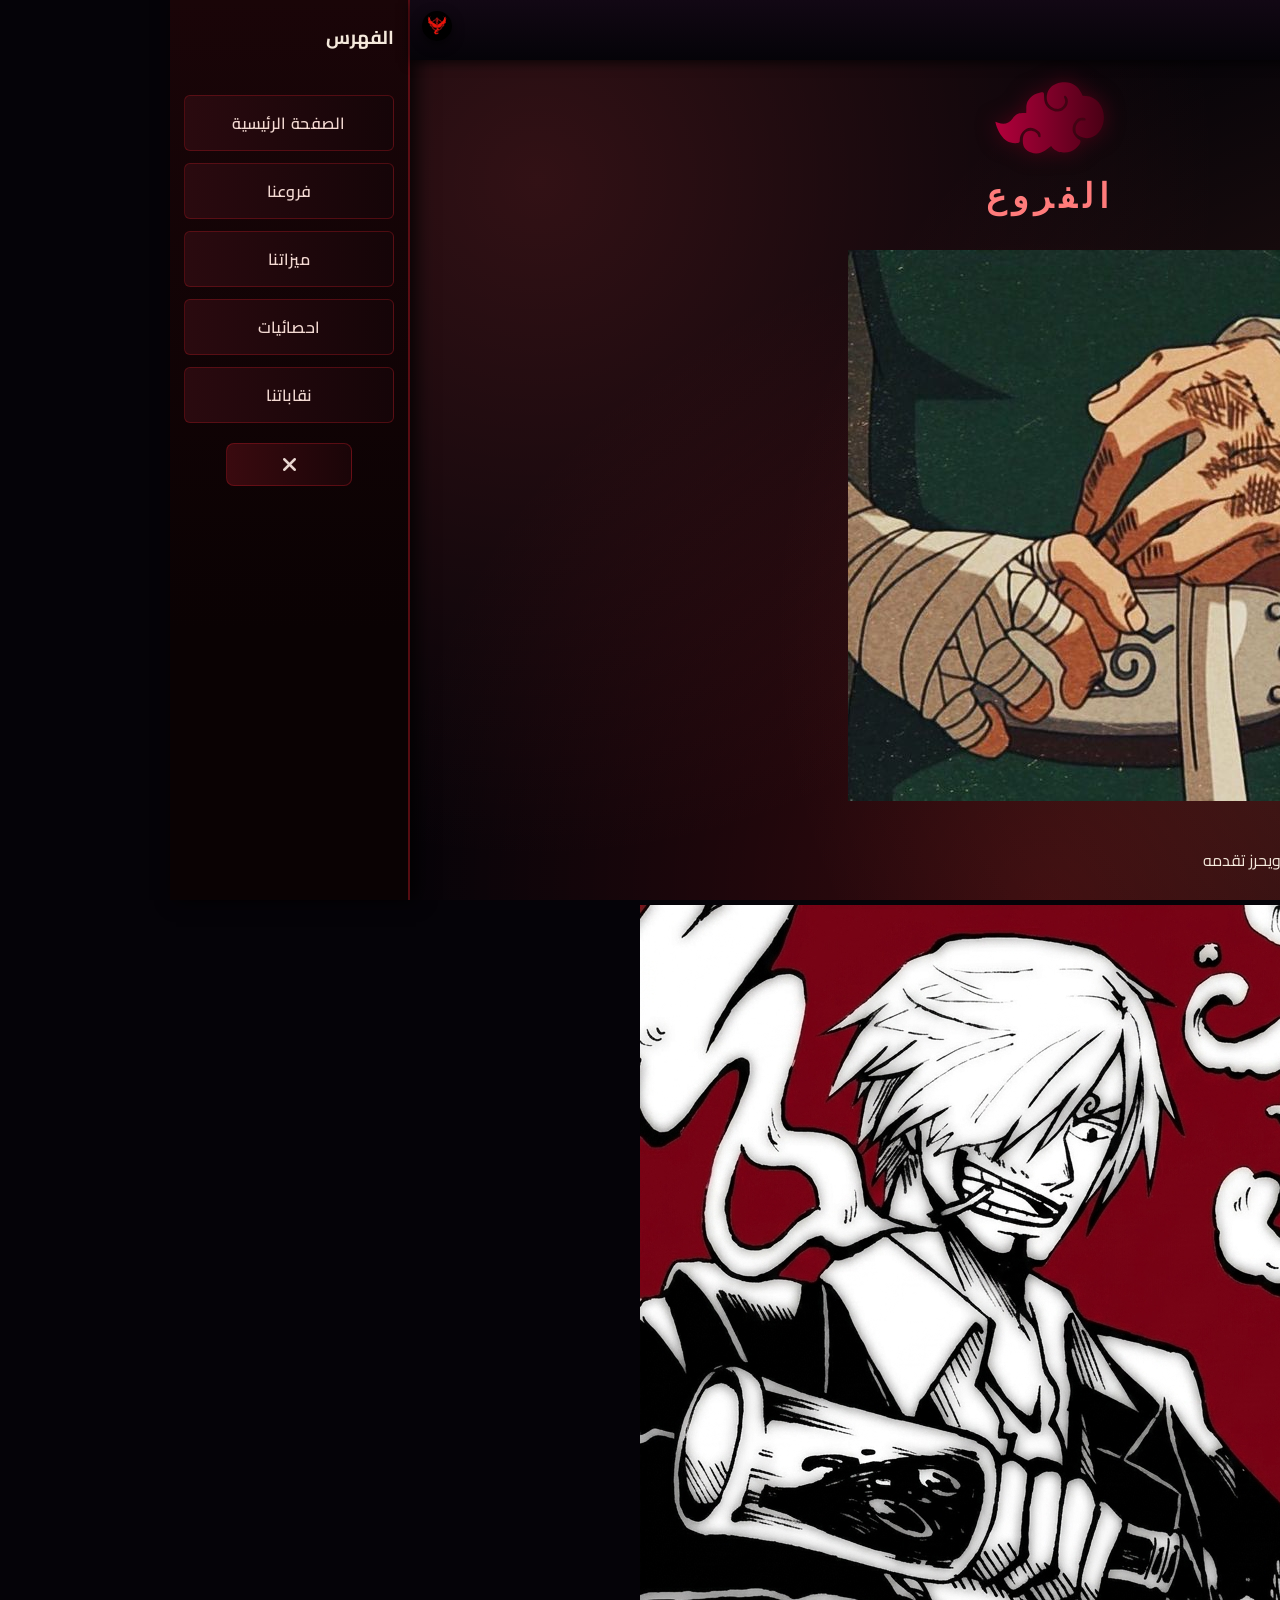
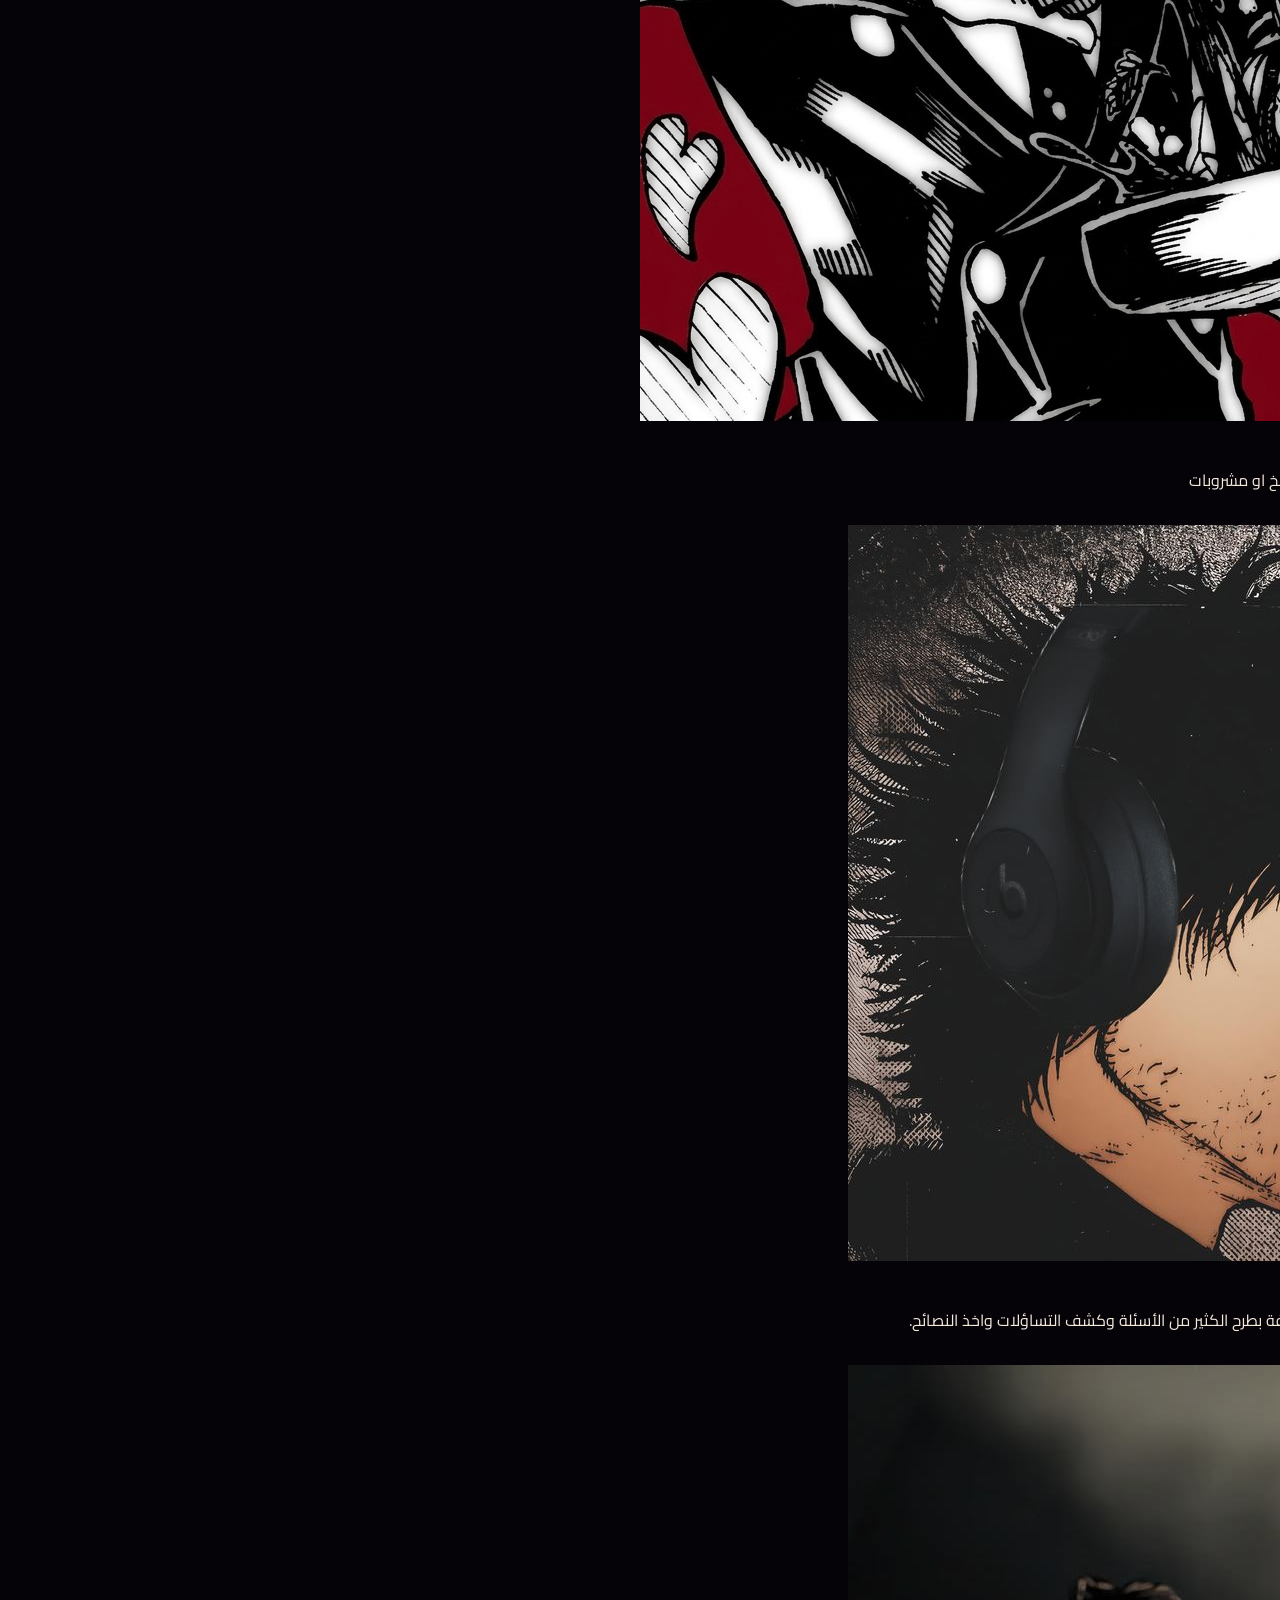
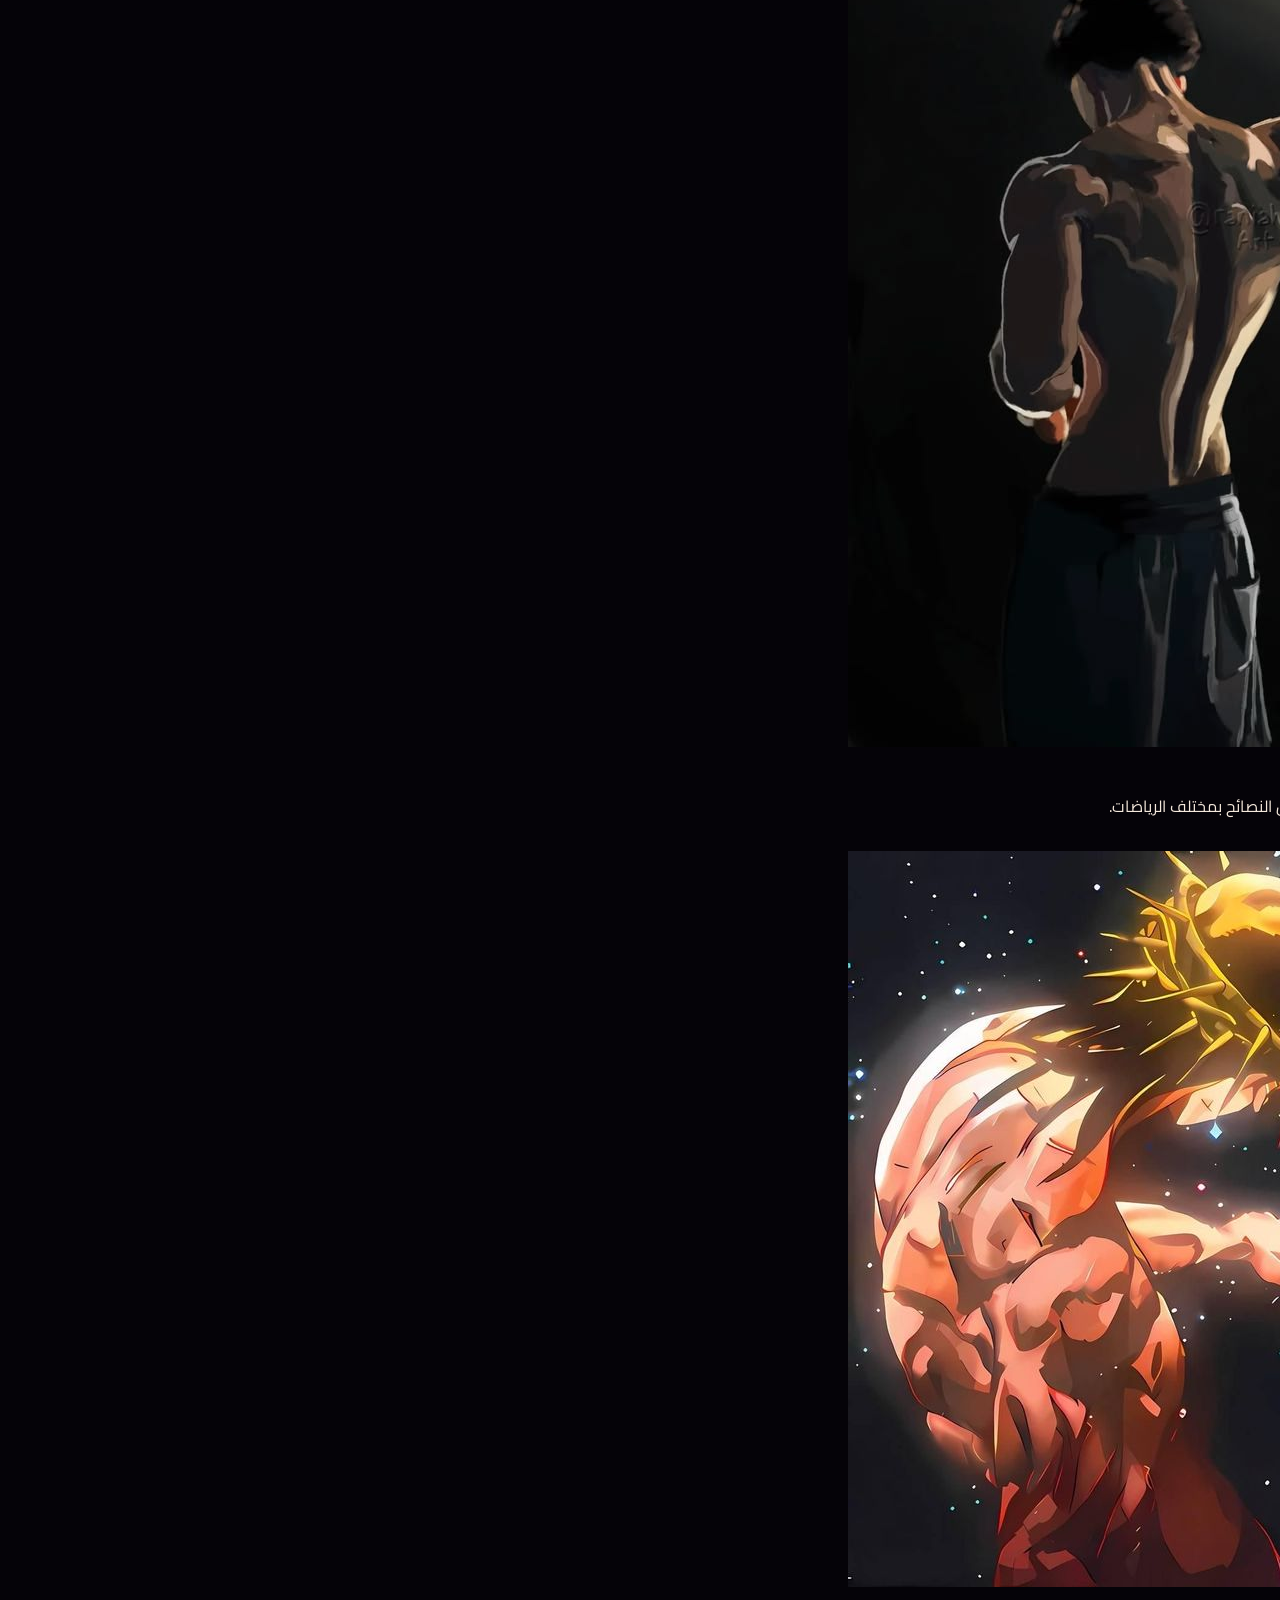
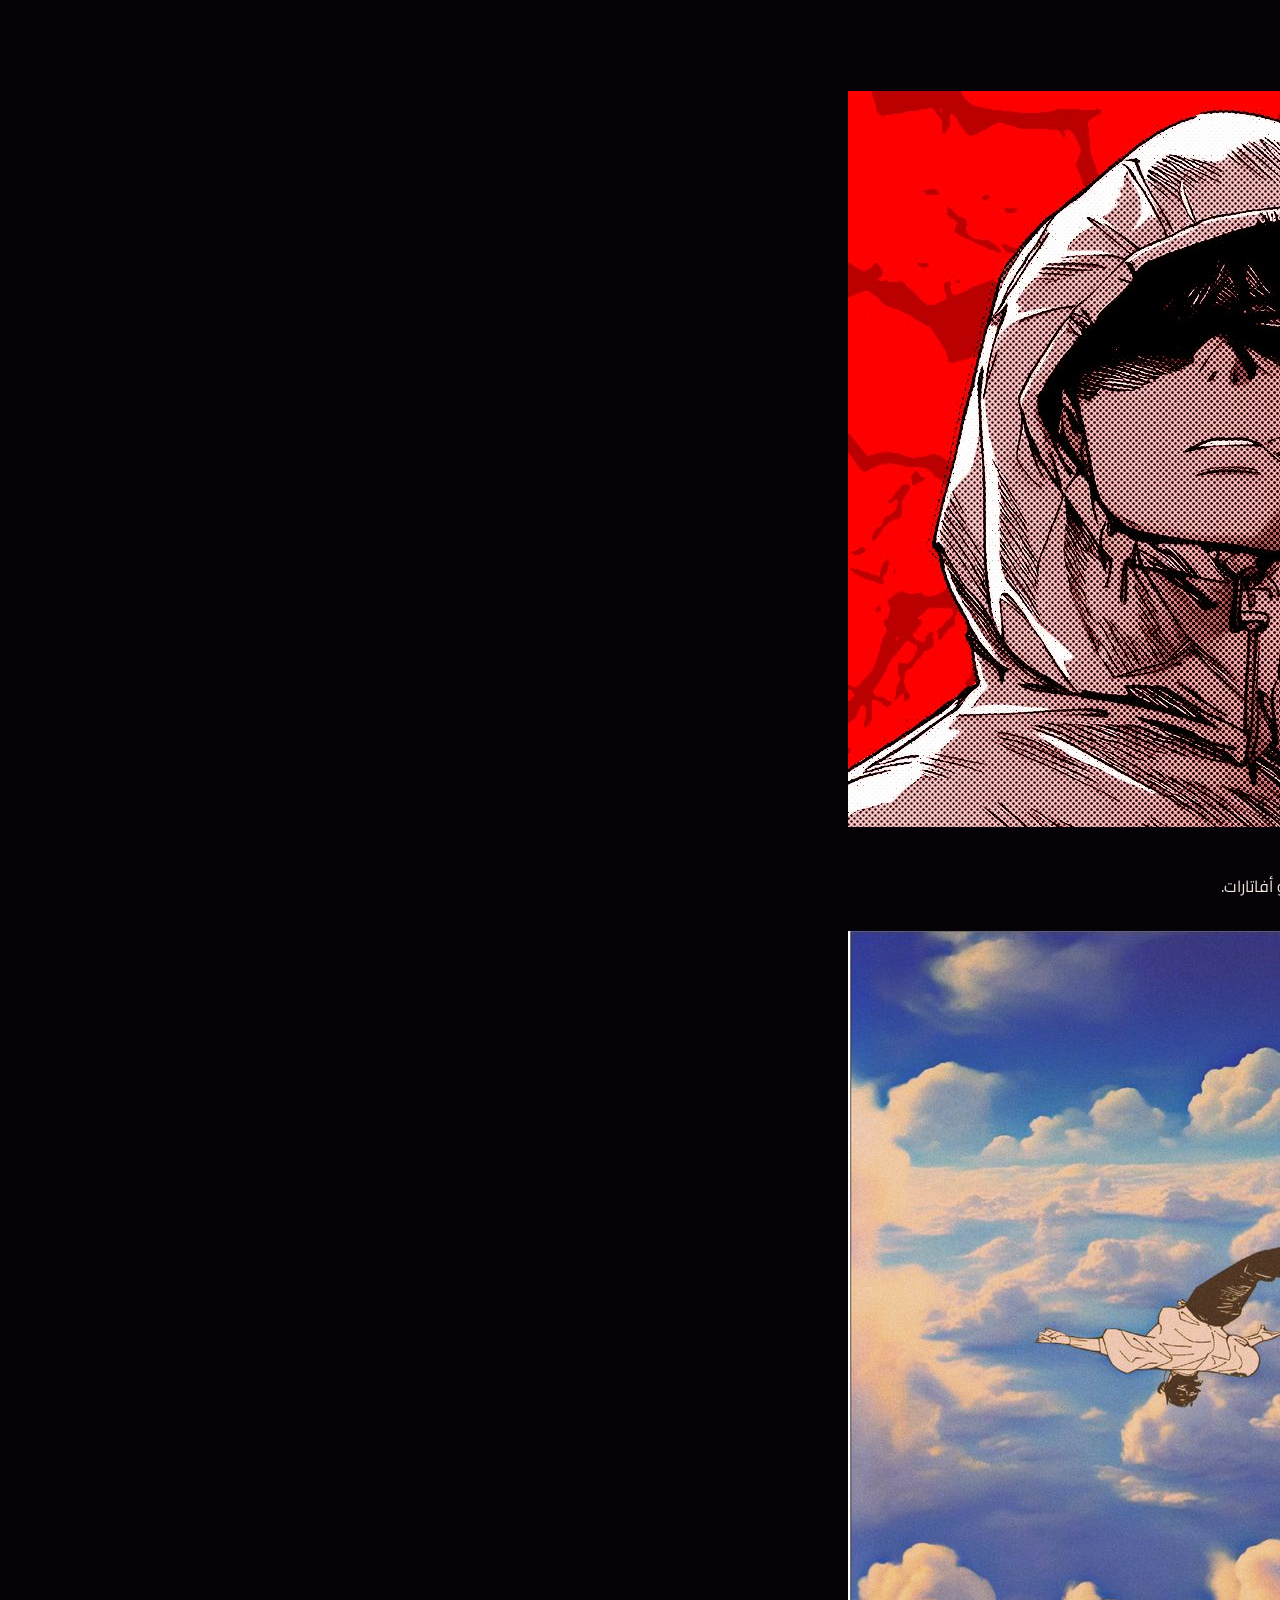
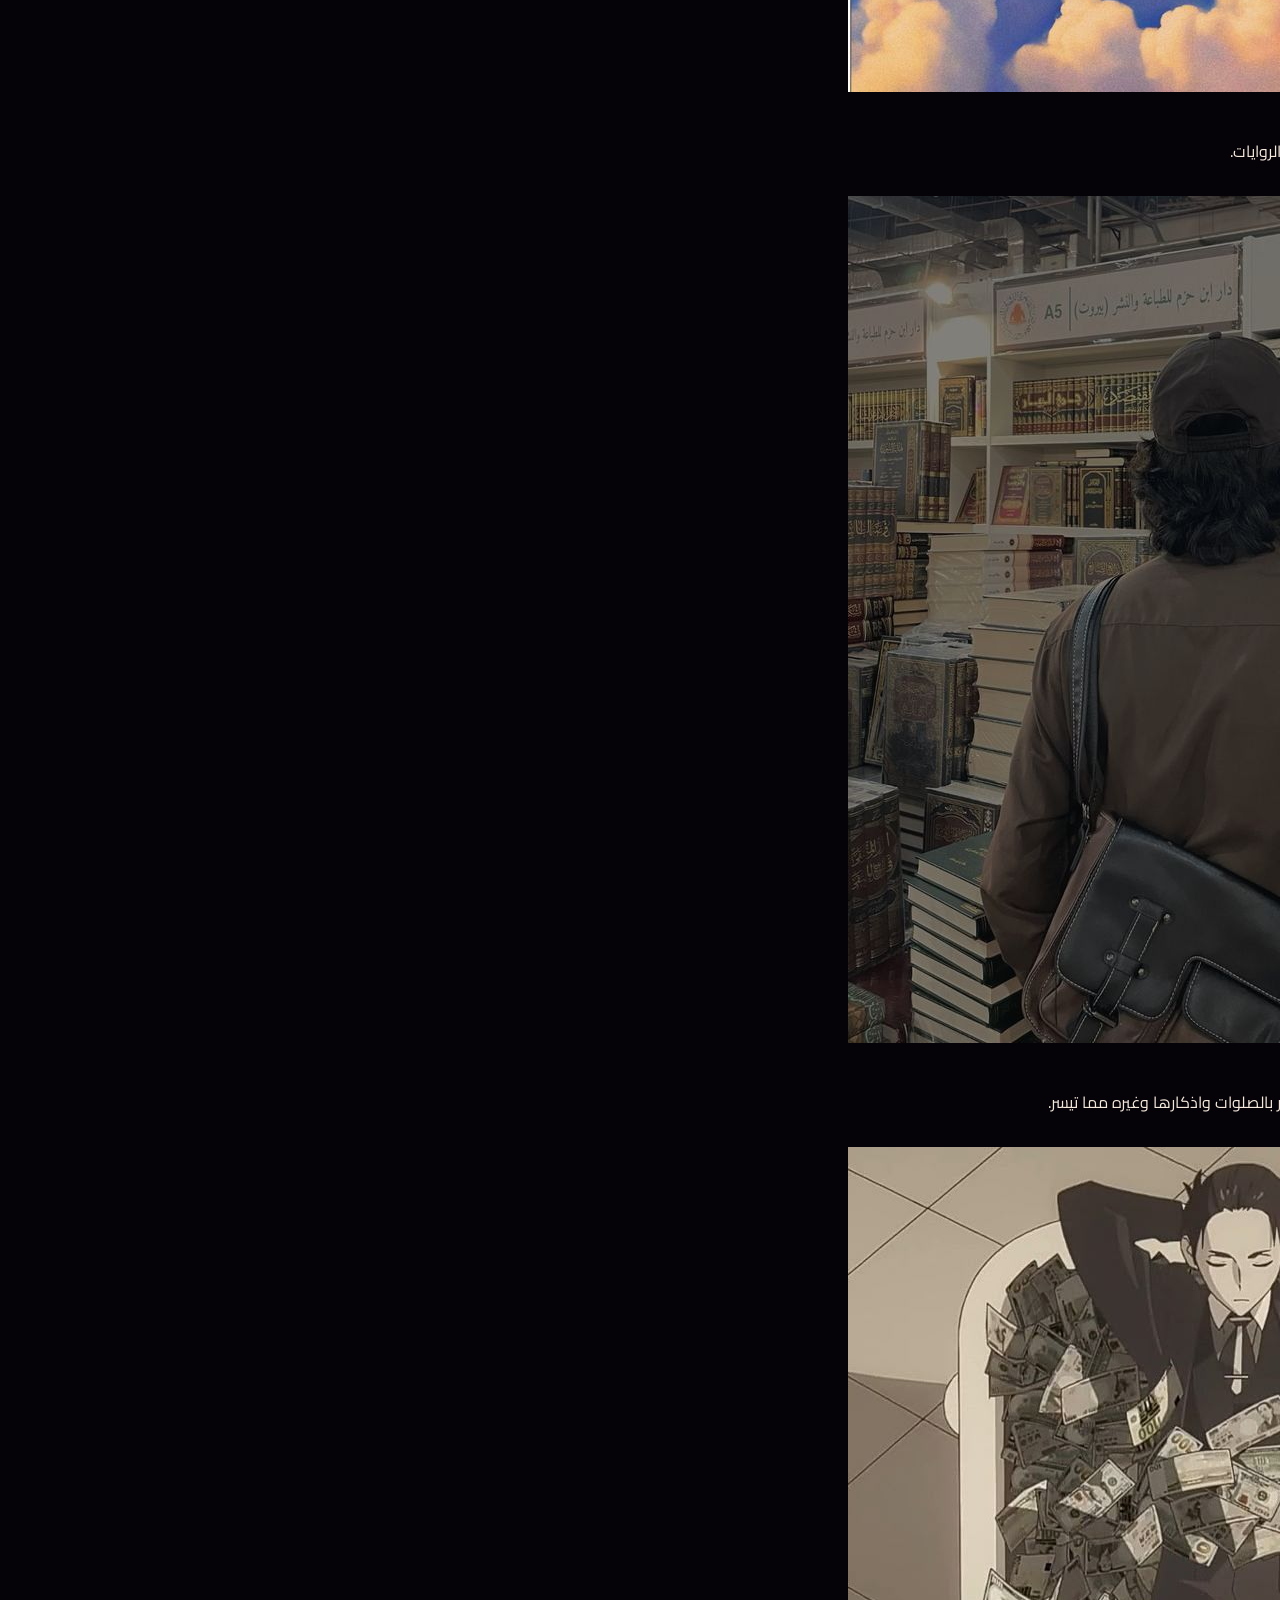
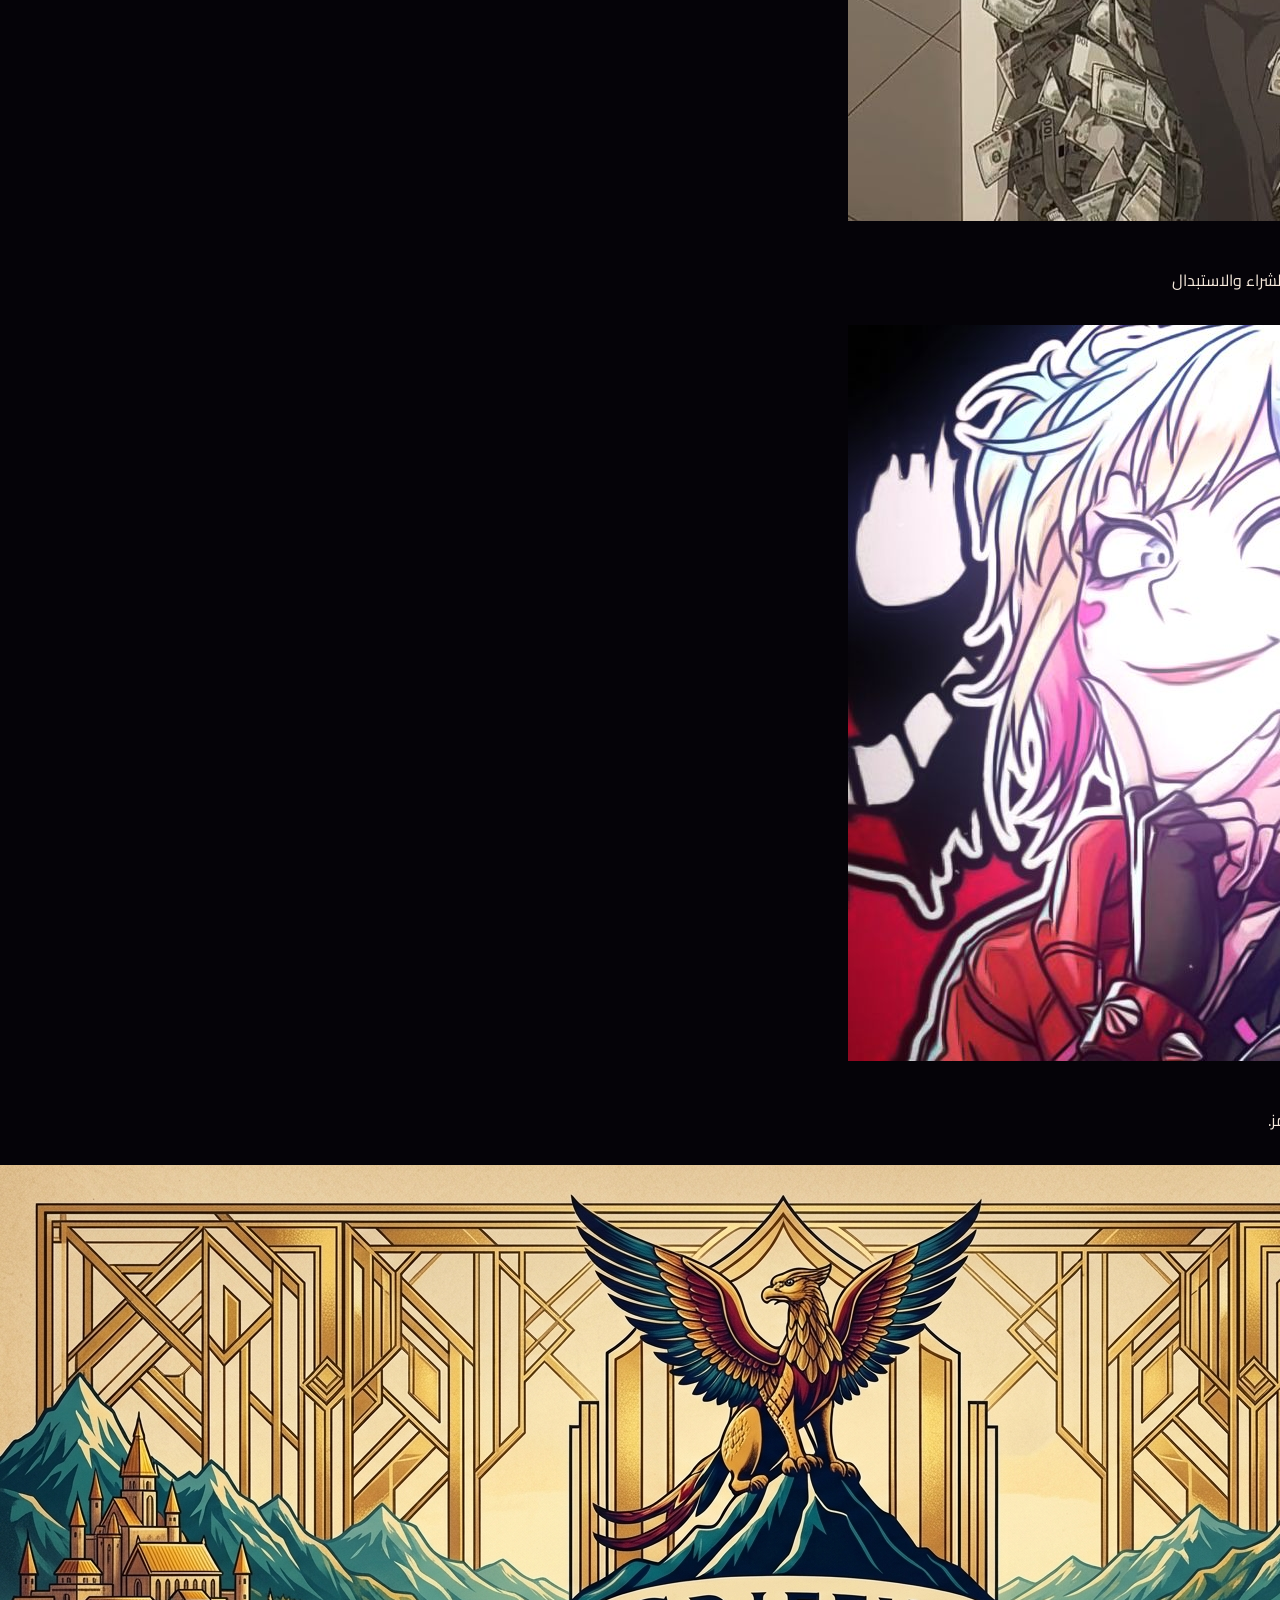
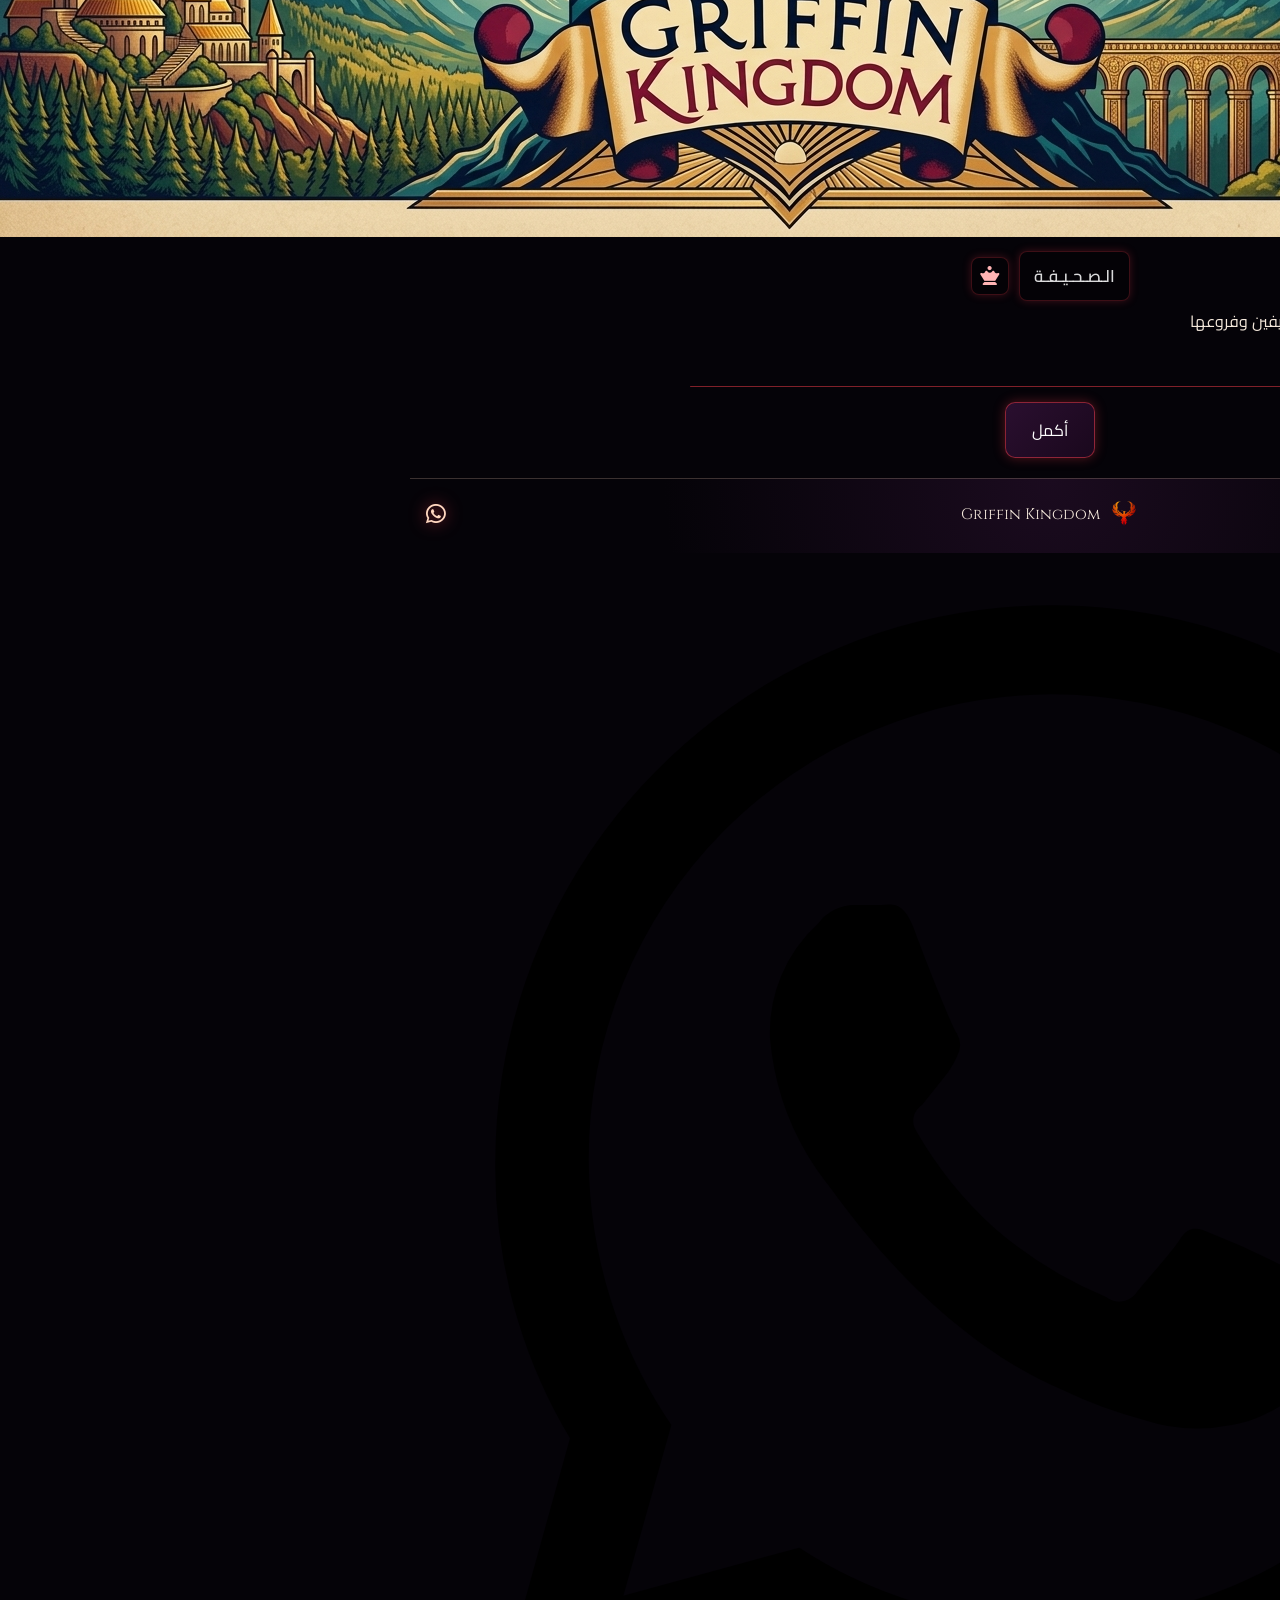
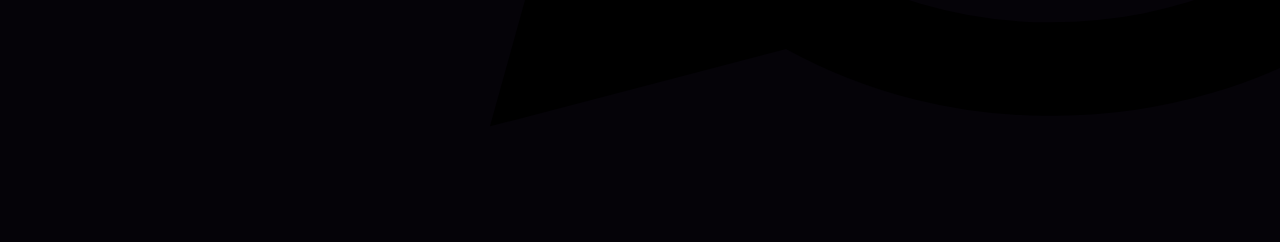
==== commit 9ea30851: "add new files" ====
--- a/branches.html
+++ b/branches.html
@@ -643,6 +643,7 @@
       <li><button class="menu-item" data-link="branches.html">فروعنا</button></li>
       <li><button class="menu-item" data-link="features.html">ميزاتنا</button></li>
       <li><button class="menu-item" data-link="stats.html">احصائيات</button></li>
+      <li><button class="menu-item" data-link="gfn.html">نقاباتنا</button></li>
     </ul>
         <button id="close-menu" class="icon-btn close-btn">
       <i class="fa-solid fa-xmark"></i>
@@ -856,6 +857,24 @@
       </div>
     </div>
    </div>
+   
+      <div class="branch-card" data-expanded="false">
+        <img src="images/branch-gfn.png" class="branch-img" />
+        <h3 class="branchname">
+  <span class="branchtitle">الـصـحـيـفـة</span>
+  <i class="fa-solid fa-chess-queen"></i>
+</h3>
+        <div class="branch-details">
+          <p class="branch-desc">هي الناقل الرسمي لكل أخبار وأحداث نقابات غريفين وفروعها</p>
+          <a href="https://chat.whatsapp.com/KWskQgA1H2zIYKkupxFXj7?mode=gi_t" target="_blank" class="visit-btn">
+            <span class="visit-text">زيارة</span>
+            <i class="fa-solid fa-paper-plane wa-iconn"></i>
+          </a>
+        </div>
+      </div>
+
+   <hr class="sectiondivider1" />
+   <button class="cont-btn" data-link="features.html">أكمل</button>
   </main>
 
   <!-- الفوتر -->
@@ -882,5 +901,6 @@
 </a>
 
   <script src="script.js"></script>
+  <script src="main.js"></script>
 </body>
 </html>
--- a/style.css
+++ b/style.css
@@ -10,6 +10,9 @@
   --border-glow: 0 0 12px rgba(230, 57, 70, 0.7);
   --transition-fast: 0.25s ease;
   --transition-med: 0.4s ease;
+
+  --dividercolor: #ff7b7b; /* أي لون تريده */
+
 }
 
 /* إعداد عام */
@@ -996,15 +999,12 @@
   font-size: 0.92rem;
   line-height: 1.6;
   margin-bottom: 12px;
-}
-.branch-desc {
+
   font-size: 0.95rem;
   line-height: 1.7;
   color: rgba(255, 255, 255, 0.82);
   margin-top: 10px;
-}
-
-.branch-desc {
+  
   border: 1px solid rgba(230,57,70,0.25);
   padding: 10px 14px;
   border-radius: 8px;
@@ -2127,7 +2127,7 @@
   /* متغيرات قابلة للتعديل */
   --tag-bg: rgba(18, 8, 20, 0.85);
   --tag-border: rgba(230, 57, 70, 0.6);
-  --tag-color: #87CEEB;
+  --tag-color: #b3003c;
   --tag-radius: 80px;
   --tag-padding-y: 6px;
   --tag-padding-x: 10px;
@@ -2178,7 +2178,7 @@
   justify-content: center; /* ← وسط أفقي */
 
   /* ← ← ← تحريك SVG داخل الوسم */
-  transform: translate(-3px, -5px);
+  transform: translate(-4px, -5px);
 }
 
 /* ================================
@@ -2191,7 +2191,7 @@
   fill: currentColor;
 
   /* ← ← ← تكبير/تصغير SVG */
-  transform: scale(1.6);
+  transform: scale(2);
   transform-origin: center;
 
   display: block;
@@ -2202,7 +2202,7 @@
 }
 
 .lili-tag:hover .lili-svg {
-  transform: scale(1.8) rotate(4deg);
+  transform: scale(2.2) rotate(4deg);
   filter: drop-shadow(0 0 4px rgba(1501, 0, 40, 0.95));
 }
 
@@ -2280,7 +2280,7 @@
   justify-content: center; /* ← وسط أفقي */
 
   /* ← ← ← تحريك SVG داخل الوسم */
-  transform: translate(-3px, -5.6px);
+  transform: translate(-3px, -4.5px);
 }
 
 /* ================================
@@ -2319,9 +2319,6 @@
   margin-top: 0px;
   margin-left: 6px;
 }
-
-
-
 
 
 
@@ -2452,4 +2449,641 @@
 
 .kat-box-branches {
   margin: 0 auto;
+}
+
+
+/* ================================
+4 بطاقة
+   ⚡ TAG — نسخة ديناميكية تلقائية
+   ================================ */
+
+.lkl-tag {
+  /* متغيرات قابلة للتعديل */
+  --tag-bg: rgba(18, 8, 20, 0.85);
+  --tag-border: rgba(230, 57, 70, 0.6);
+  --tag-color: #FF1A00;
+  --tag-radius: 80px;
+  --tag-padding-y: 6px;
+  --tag-padding-x: 10px;
+  --tag-font-size: 0.70rem;
+  --tag-glow: rgba(255, 200, 120, 0.25);
+
+  display: inline-flex;
+  align-items: center;
+  justify-content: center;
+
+  padding: var(--tag-padding-y) var(--tag-padding-x);
+  border-radius: var(--tag-radius);
+  background: var(--tag-bg);
+  border: 1px solid var(--tag-border);
+  color: var(--tag-color);
+  font-size: var(--tag-font-size);
+
+  box-shadow: 0 0 4px var(--tag-glow);
+  overflow: visible;
+
+  /* ← ← ← تحريك الوسم كاملًا */
+  transform: translate(0px, 0px);
+
+  transition:
+    transform 0.25s ease,
+    box-shadow 0.25s ease,
+    border-color 0.25s ease;
+}
+
+.lkl-tag:hover {
+  transform: translate(0px, -2px) scale(1.04);
+  border-color: #b3003c;
+  box-shadow:
+    0 0 8px rgba(179, 0, 60, 0.45),
+    0 0 14px rgba(128, 0, 32, 0.35);
+}
+
+/* ================================
+   ⚡ SVG WRAP — التوسيط التلقائي
+   ================================ */
+
+.lkl-svg-wrap {
+  width: 100%;
+  height: 100%;
+
+  display: flex;
+  align-items: center;     /* ← وسط عمودي */
+  justify-content: center; /* ← وسط أفقي */
+
+  /* ← ← ← تحريك SVG داخل الوسم */
+  transform: translate(-3.7px, -3px);
+}
+
+/* ================================
+   ⚡ SVG Icon — ديناميكي
+   ================================ */
+
+.lkl-svg {
+  width: 22px;
+  height: 22px;
+  fill: currentColor;
+
+  /* ← ← ← تكبير/تصغير SVG */
+  transform: scale(2);
+  transform-origin: center;
+
+  display: block;
+
+  transition:
+    transform 0.25s ease,
+    filter 0.25s ease;
+}
+
+.lkl-tag:hover .lkl-svg {
+  transform: scale(2.2) rotate(4deg);
+  filter: drop-shadow(0 0 4px rgba(1501, 0, 40, 0.95));
+}
+
+.hero-name-row-su {
+  display: flex;
+  align-items: center;
+  justify-content: center; /* أو space-between حسب رغبتك */
+  gap: 0px; /* المسافة بين الاسم والوسم */
+}
+
+/*زر النقل بين صفحات */
+.cont-btn {
+  font-family: "Cairo", sans-serif;
+  display: block;
+  margin: 10px auto -75px auto; /* ← يتحكم بالمسافة فوق وتحت */
+  background: linear-gradient(135deg, #2a0f2f, #1a081d);
+  color: #fff;
+  border: 1px solid rgba(230, 57, 70, 0.55);
+  padding: 12px 26px;
+  border-radius: 10px;
+  font-size: 1rem;
+  cursor: pointer;
+
+  box-shadow: 0 0 12px rgba(230, 57, 70, 0.35);
+  transition: 0.25s ease;
+}
+.cont-btn:hover {
+  transform: translateY(-3px);
+  box-shadow: 0 0 18px rgba(230, 57, 70, 0.55);
+}
+
+.cont-btn {
+  margin-bottom: -60px; /* أو أي قيمة تريدها */
+}
+
+
+
+/* بطاقات النقابات */
+
+/* إخفاء الوسم القديم */
+.eelite-tag { display: none; }
+
+/* ================================
+   🔥 البطاقة الأساسية
+   ================================ */
+.eelite-card {
+  display: flex;
+  flex-direction: column;
+  background: linear-gradient(135deg, var(--bg-card), var(--bg-card-alt));
+  border-radius: 14px;
+  padding: 14px;
+  margin-bottom: 16px;
+  box-shadow: var(--shadow-soft);
+  border: 1px solid rgba(230, 57, 70, 0.35);
+  cursor: pointer;
+  transition: 0.35s ease;
+}
+
+.eelite-card:hover {
+  transform: translateY(-3px);
+  box-shadow: var(--border-glow);
+}
+
+/* ================================
+   🔹 الجزء العلوي (الاسم + الصورة)
+   ================================ */
+.eelite-main {
+  display: flex;
+  justify-content: space-between;
+  align-items: center;
+  gap: 12px;
+}
+
+.eelite-name {
+  font-size: 1.2rem;
+  padding: 6px 10px;
+  border: 1px solid rgba(230, 57, 70, 0.35);
+  border-radius: 8px;
+  background: rgba(255,255,255,0.03);
+  box-shadow: inset 0 0 8px rgba(230,57,70,0.15);
+  width: fit-content;
+}
+
+/* الصورة */
+.eelite-image-wrap {
+  width: 115px;
+  height: 115px;
+  padding: 4px;
+  border-radius: 12px;
+  border: 1px solid rgba(230, 57, 70, 0.35);
+  background: rgba(255,255,255,0.03);
+  box-shadow: inset 0 0 10px rgba(230,57,70,0.15);
+  display: flex;
+  align-items: center;
+  justify-content: center;
+  transition: 0.45s ease;
+}
+
+.eelite-image-wrap img {
+  width: 100%;
+  height: 100%;
+  object-fit: cover;
+  border-radius: 10px;
+}
+
+/* عند التمدد تصبح الصورة مستطيلة */
+.eelite-card[data-expanded="true"] .eelite-image-wrap {
+  width: 100%;
+  height: auto;
+  aspect-ratio: 16/9;
+  padding: px;
+}
+
+.eelite-card[data-expanded="true"] .eelite-image-wrap img {
+  border-radius: 12px;
+}
+
+/* ================================
+   🔥 التفاصيل عند التمدد
+   ================================ */
+.eelite-details {
+  max-height: 0;
+  overflow: hidden;
+  transition: max-height 0.55s ease;
+  margin-top: 10px;
+}
+
+.eelite-card[data-expanded="true"] .eelite-details {
+  max-height: 600px;
+}
+
+/* ================================
+   🔹 الوصف + SVG بجانب بعض
+   ================================ */
+.eelite-desc-and-svg {
+  display: grid;
+  grid-template-columns: 70% 30%;
+  gap: 14px;
+  align-items: start;
+  margin-bottom: 12px;
+}
+
+/* الوصف */
+.eelite-desc-frame {
+  border: 1px solid rgba(184,156,138,0.6);
+  border-radius: 10px;
+  padding: 14px 10px 10px;
+  background: radial-gradient(circle at top, rgba(27,11,31,0.9), rgba(18,8,20,0.9));
+  position: relative;
+}
+.eelite-desc-frame {
+  width: 200px;   /* ← العرض */
+  height: 150px;  /* ← الطول */
+}
+
+.eelite-desc-frame {
+  margin-left: 2px;   /* ← إزاحة لليسار */
+  margin-right: 2px;  /* ← إزاحة لليمين */
+}
+
+.eelite-desc-title {
+  position: absolute;
+  top: -9px;
+  right: 14px;
+  background: #120814;
+  padding: 2px 8px;
+  font-size: 0.78rem;
+  font-weight: 600;
+  color: rgba(255,255,255,0.75);
+  border-radius: 4px;
+}
+
+
+.eelite-desc {
+  font-size: 0.9rem;
+  color: var(--text-muted);
+  line-height: 1.6;
+}
+
+/* ================================
+   🔥 SVG بجانب الوصف + حركة الطفو
+   ================================ */
+.eelite-svg-box {
+  width: 90px;
+  height: 90px;
+  border-radius: 12px;
+  border: 1px solid rgba(230,7,70,0.45);
+  background: rgba(255,255,255,0.03);
+  display: flex;
+  align-items: center;
+  justify-content: center;
+  opacity: 0;
+  transform: scale(0.8);
+  transition: 0.45s ease;
+  
+  margin-left: 20px;   /* ← إزاحة لليسار */
+  margin-right: -20px;  /* ← إزاحة لليمين */
+  
+  margin-top: 29px;   /* ← يرفع أو يخفض */
+  margin-bottom: 20px; /* ← يضيف مسافة تحت */
+
+}
+
+/* يظهر عند التمدد */
+.eelite-card[data-expanded="true"] .eelite-svg-box {
+  opacity: 1;
+  transform: scale(1);
+}
+
+/* حركة الطفو */
+.eelite-icon {
+  display: flex;
+  animation: floatIcon 2.5s infinite alternate ease-in-out;
+}
+
+@keyframes floatIcon {
+  0% {
+    transform: translateY(0px) scale(1);
+    filter: drop-shadow(0 0 2px rgba(230, 57, 70, 0.4));
+  }
+  100% {
+    transform: translateY(-12px) scale(1.08);
+    filter: drop-shadow(0 0 12px rgba(230, 57, 70, 0.8));
+  }
+}
+
+/* SVG نفسه */
+.eelite-svg-sk {
+  width: 70%;
+  height: 70%;
+  transform: scale(1.4);
+  fill: currentColor;
+  color: var(--accent-soft);
+  transition: 0.3s ease;
+  
+    margin-left: -20px;   /* ← إزاحة لليسار */
+  margin-right: 10px;  /* ← إزاحة لليمين */
+  
+  margin-top: 0px;   /* ← يرفع أو يخفض */
+  margin-bottom: 2px; /* ← يضيف مسافة تحت */
+}
+
+.eelite-svg-sk {
+  stroke-width: 2px;
+  filter: drop-shadow(0 0 1px rgba(179,1,6));
+}
+
+.eelite-svg-box:hover .eelite-svg-sk {
+  transform: scale(1.15);
+  filter: drop-shadow(0 0 8px rgba(179,0,60,0.6)); /* ← توهج مع التدرج */
+}
+/* ================================
+   القدرات
+   ================================ */
+.eelite-powers {
+  display: flex;
+  flex-wrap: wrap;
+  gap: 8px;
+}
+
+.power-tag {
+  font-size: 0.78rem;
+  padding: 4px 10px;
+  border-radius: 999px;
+  border: 1px solid rgba(250,9,70,0.6);
+  background: rgba(18,8,20,0.8);
+  transition: 0.25s ease;
+}
+
+.power-tag:hover {
+  background: rgba(230,57,70,0.3);
+  transform: translateY(-2px);
+}
+
+
+
+
+/* سلفر */
+.eelite-svg-silvre {
+  width: 70%;
+  height: 70%;
+  transform: scale(1.4);
+  fill: currentColor;
+  color: var(--accent-soft);
+  transition: 0.3s ease;
+  
+    margin-left: -10px;   /* ← إزاحة لليسار */
+  margin-right: 5px;  /* ← إزاحة لليمين */
+  
+  margin-top: 15px;   /* ← يرفع أو يخفض */
+  margin-bottom: 2px; /* ← يضيف مسافة تحت */
+  
+  stroke-width: 2px;
+  filter: drop-shadow(0 0 1px rgba(179,1,6));
+}
+
+.eelite-svg-box:hover .eelite-svg-silvre {
+  transform: scale(1.6);
+  filter: drop-shadow(0 0 8px rgba(179,0,60,0.6)); /* ← توهج مع التدرج */
+}
+
+
+
+
+/* ويسكي */
+.eelite-svg-wiskie {
+  width: 70%;
+  height: 70%;
+  transform: scale(1.6);
+  fill: currentColor;
+  color: var(--accent-soft);
+  transition: 0.3s ease;
+  
+    margin-left: 0px;   /* ← إزاحة لليسار */
+  margin-right: 13px;  /* ← إزاحة لليمين */
+  
+  margin-top: 15px;   /* ← يرفع أو يخفض */
+  margin-bottom: 2px; /* ← يضيف مسافة تحت */
+  
+  stroke-width: 2px;
+  filter: drop-shadow(0 0 1px rgba(179,1,6));
+}
+
+.eelite-svg-box:hover .eelite-svg-wiskie {
+  transform: scale(1.7);
+  filter: drop-shadow(0 0 8px rgba(179,0,60,0.6)); /* ← توهج مع التدرج */
+}
+
+
+/* فيلورا */
+.eelite-svg-vilora {
+  width: 70%;
+  height: 70%;
+  transform: scale(1.3);
+  fill: currentColor;
+  color: var(--accent-soft);
+  transition: 0.3s ease;
+  
+    margin-left: 0px;   /* ← إزاحة لليسار */
+  margin-right: 15px;  /* ← إزاحة لليمين */
+  
+  margin-top: 1px;   /* ← يرفع أو يخفض */
+  margin-bottom: 2px; /* ← يضيف مسافة تحت */
+  
+  stroke-width: 2px;
+  filter: drop-shadow(0 0 1px rgba(179,1,6));
+}
+
+.eelite-svg-box:hover .eelite-svg-vilora {
+  transform: scale(1.4);
+  filter: drop-shadow(0 0 8px rgba(179,0,60,0.6)); /* ← توهج مع التدرج */
+}
+
+
+
+/* سبارتا */
+.eelite-svg-sparta {
+  width: 70%;
+  height: 70%;
+  transform: scale(1.7);
+  fill: currentColor;
+  color: var(--accent-soft);
+  transition: 0.3s ease;
+  
+    margin-left: 0px;   /* ← إزاحة لليسار */
+  margin-right: 11px;  /* ← إزاحة لليمين */
+  
+  margin-top: 22px;   /* ← يرفع أو يخفض */
+  margin-bottom: 2px; /* ← يضيف مسافة تحت */
+  
+  stroke-width: 2px;
+  filter: drop-shadow(0 0 1px rgba(179,1,6));
+}
+
+.eelite-svg-box:hover .eelite-svg-sparta {
+  transform: scale(1.9);
+  filter: drop-shadow(0 0 8px rgba(179,0,60,0.6)); /* ← توهج مع التدرج */
+}
+
+
+
+/* نوفااا */
+.eelite-svg-nova {
+  width: 70%;
+  height: 70%;
+  transform: scale(1.3);
+  fill: currentColor;
+  color: var(--accent-soft);
+  transition: 0.3s ease;
+  
+  margin-left: 0px;   /* ← إزاحة لليسار */
+  margin-right: 12px;  /* ← إزاحة لليمين */
+  
+  margin-top: 18px;   /* ← يرفع أو يخفض */
+  margin-bottom: 2px; /* ← يضيف مسافة تحت */
+  
+  stroke-width: 2px;
+  filter: drop-shadow(0 0 1px rgba(179,1,6));
+}
+
+.eelite-svg-box:hover .eelite-svg-nova {
+  transform: scale(1.5);
+  filter: drop-shadow(0 0 8px rgba(179,0,60,0.6)); /* ← توهج مع التدرج */
+}
+
+/* مثال تطبيقي: استخدام Poppins كخط افتراضي */
+.eelite-name-2 {
+  
+  padding: 6px 10px;
+  border: 1px solid rgba(230, 57, 70, 0.35);
+  border-radius: 8px;
+  background: rgba(255,255,255,0.03);
+  box-shadow: inset 0 0 8px rgba(230,57,70,0.15);
+  width: fit-content;
+  
+  font-weight: 500;
+  
+  font-family: "Cinzel", serif;
+  font-size: 1.3rem;
+}
+
+
+
+/* الحاوية العامة */
+.branchname {
+  display: flex;
+  align-items: center;
+  justify-content: center; /* يجعل الاثنين في الوسط */
+  gap: 10px;               /* مسافة بين الإطارين */
+  margin-bottom: 5px;
+  
+  margin-left: 0px;   /* ← إزاحة لليسار */
+  margin-right: 0px;  /* ← إزاحة لليمين */
+  
+  margin-top: 5px;   /* ← يرفع أو يخفض */
+}
+
+/* إطار الكلمة */
+.branchtitle {
+  display: inline-flex;
+  align-items: center;
+  justify-content: center;
+
+  padding: 8px 14px;                 /* تحكم بالمسافة داخل الإطار */
+  border: 1px solid rgba(230,57,70,0.25);
+  border-radius: 8px;
+  background: rgba(0,0,0,0.15);
+
+  font-size: 1.05rem;
+  font-weight: 600;
+  color: rgba(255,255,255,0.85);
+
+  box-shadow: 0 0 8px rgba(230,57,70,0.25);
+  transition: 0.3s ease;
+}
+
+/* إطار الأيقونة */
+.branchname i {
+  display: inline-flex;
+  align-items: center;
+  justify-content: center;
+
+  width: 38px;      /* تحكم بالعرض */
+  height: 38px;     /* تحكم بالارتفاع */
+
+  font-size: 1.2rem;
+  color: #ffb4b4;
+
+  border: 1px solid rgba(230,57,70,0.25);
+  border-radius: 8px;
+  background: rgba(0,0,0,0.15);
+
+  box-shadow: 0 0 8px rgba(230,57,70,0.25);
+  transition: 0.3s ease;
+}
+
+/* تأثير التحويم */
+.branchtitle:hover,
+.branchname i:hover {
+  transform: translateY(-2px) scale(1.05);
+  border-color: rgba(230,57,70,0.45);
+  box-shadow: 0 0 12px rgba(230,57,70,0.45);
+}
+
+
+.sectiondivider1 {
+  border: none;
+  height: 1px;
+  width: 100%;
+  max-width: 720px;
+  margin: 20px auto 15px auto;
+
+  background: var(--divider-color, rgba(230,57,70,0.55));
+  border-radius: 4px;
+
+  animation: dividerPulse 2.4s infinite linear;
+}
+
+@keyframes dividerPulse {
+  0%, 100% {
+    opacity: 0.6;
+  }
+  50% {
+    opacity: 1;
+  }
+}
+
+.sectiondivider2 {
+  border: none;
+  height: 1px;
+  width: 100%;
+  max-width: 720px;
+  margin: 5px auto -5px auto;
+
+  background: var(--divider-color, rgba(230,57,70,0.55));
+  border-radius: 4px;
+
+  animation: dividerPulse 2.4s infinite linear;
+}
+
+@keyframes dividerPulse {
+  0%, 100% {
+    opacity: 0.6;
+  }
+  50% {
+    opacity: 1;
+  }
+}
+
+.sectiondivider3 {
+  border: none;
+  height: 1px;
+  width: 100%;
+  max-width: 720px;
+  margin: -5px auto 35px auto;
+
+  background: var(--divider-color, rgba(230,57,70,0.55));
+  border-radius: 4px;
+
+  animation: dividerPulse 2.4s infinite linear;
+}
+
+@keyframes dividerPulse {
+  0%, 100% {
+    opacity: 0.6;
+  }
+  50% {
+    opacity: 1;
+  }
 }
